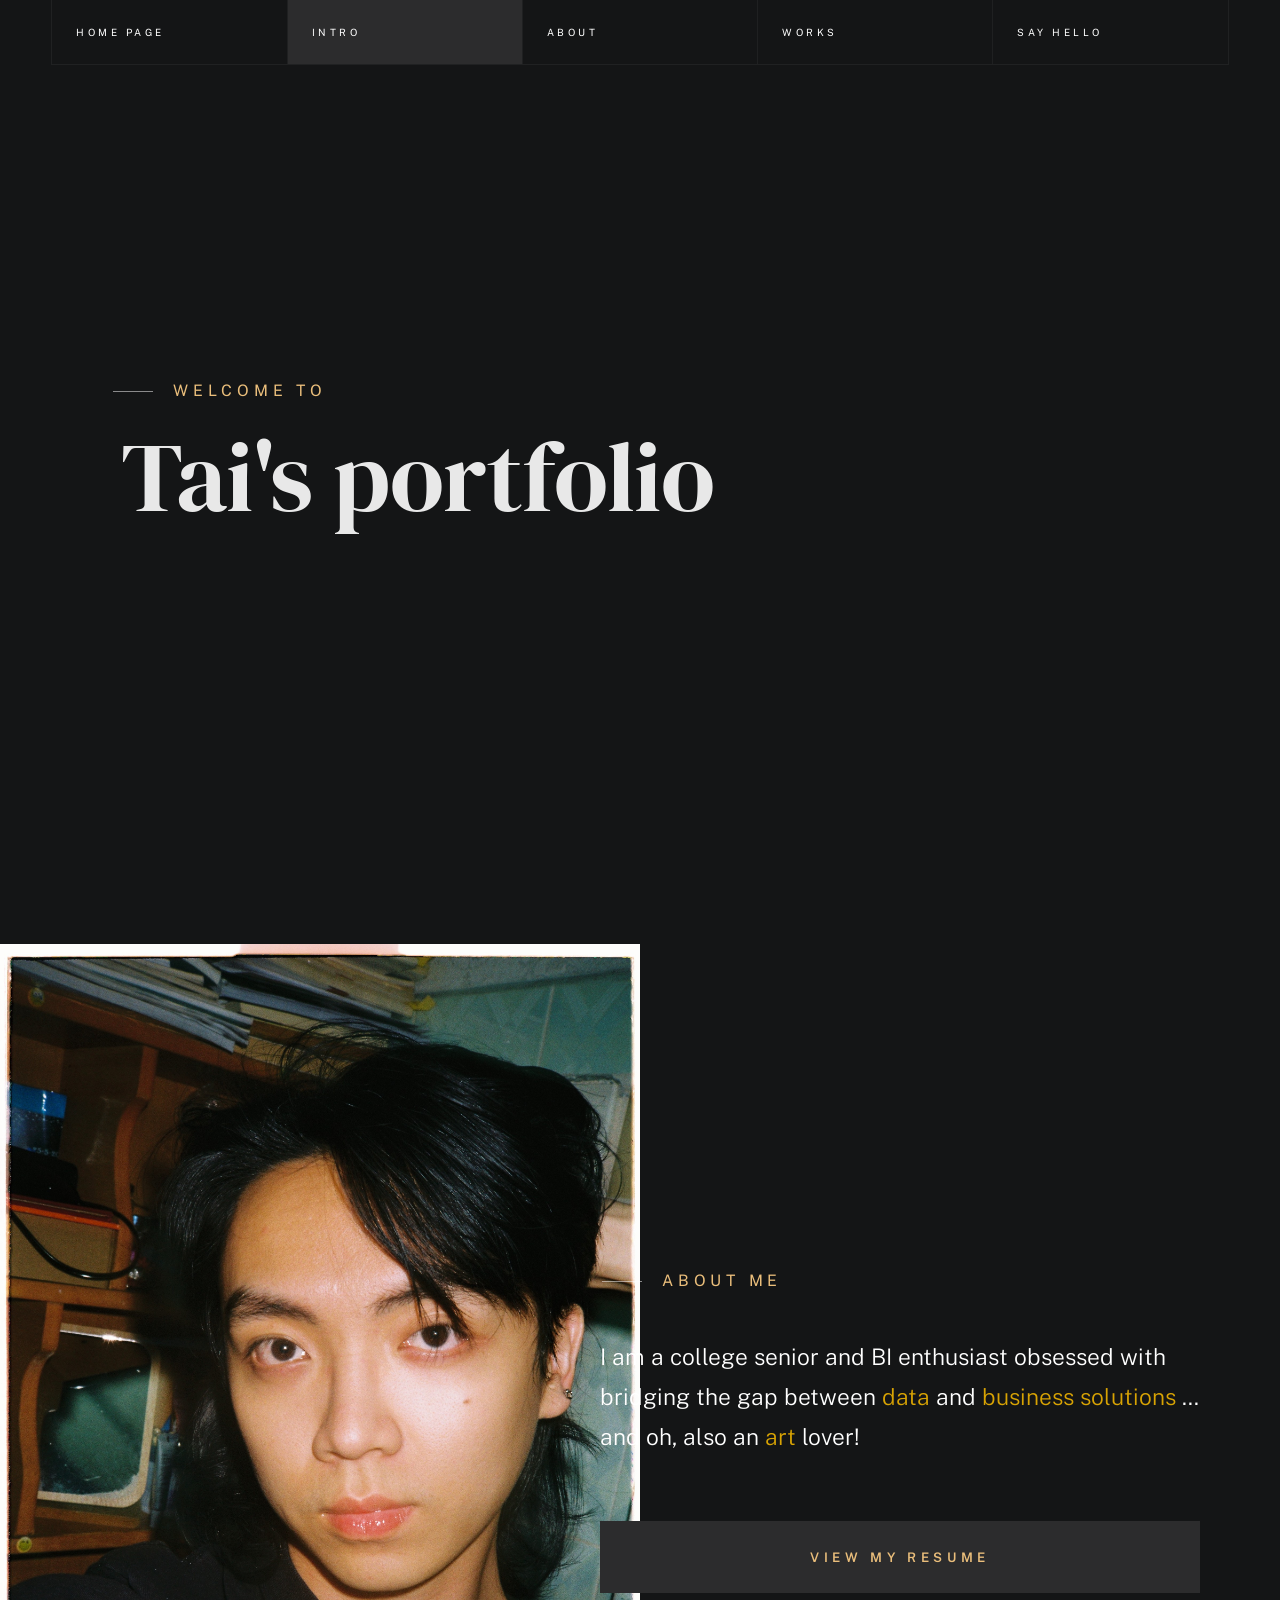
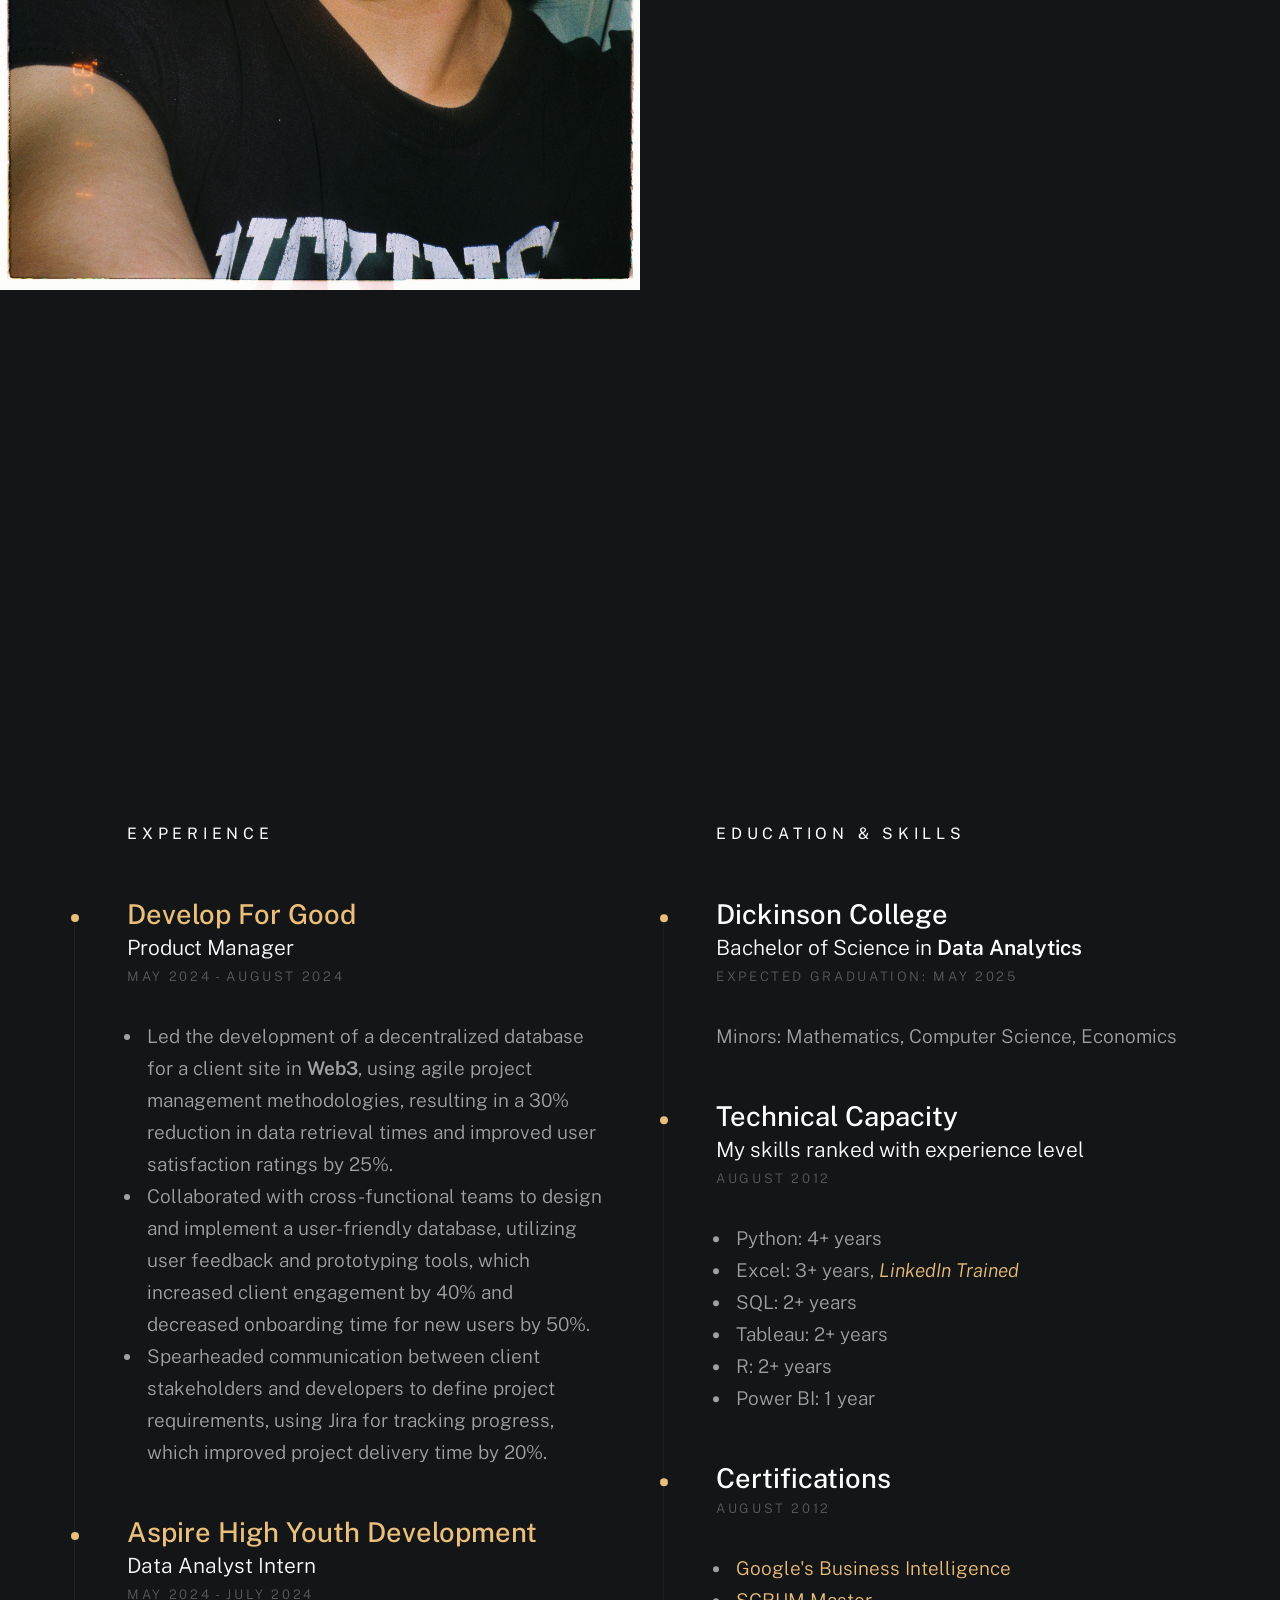
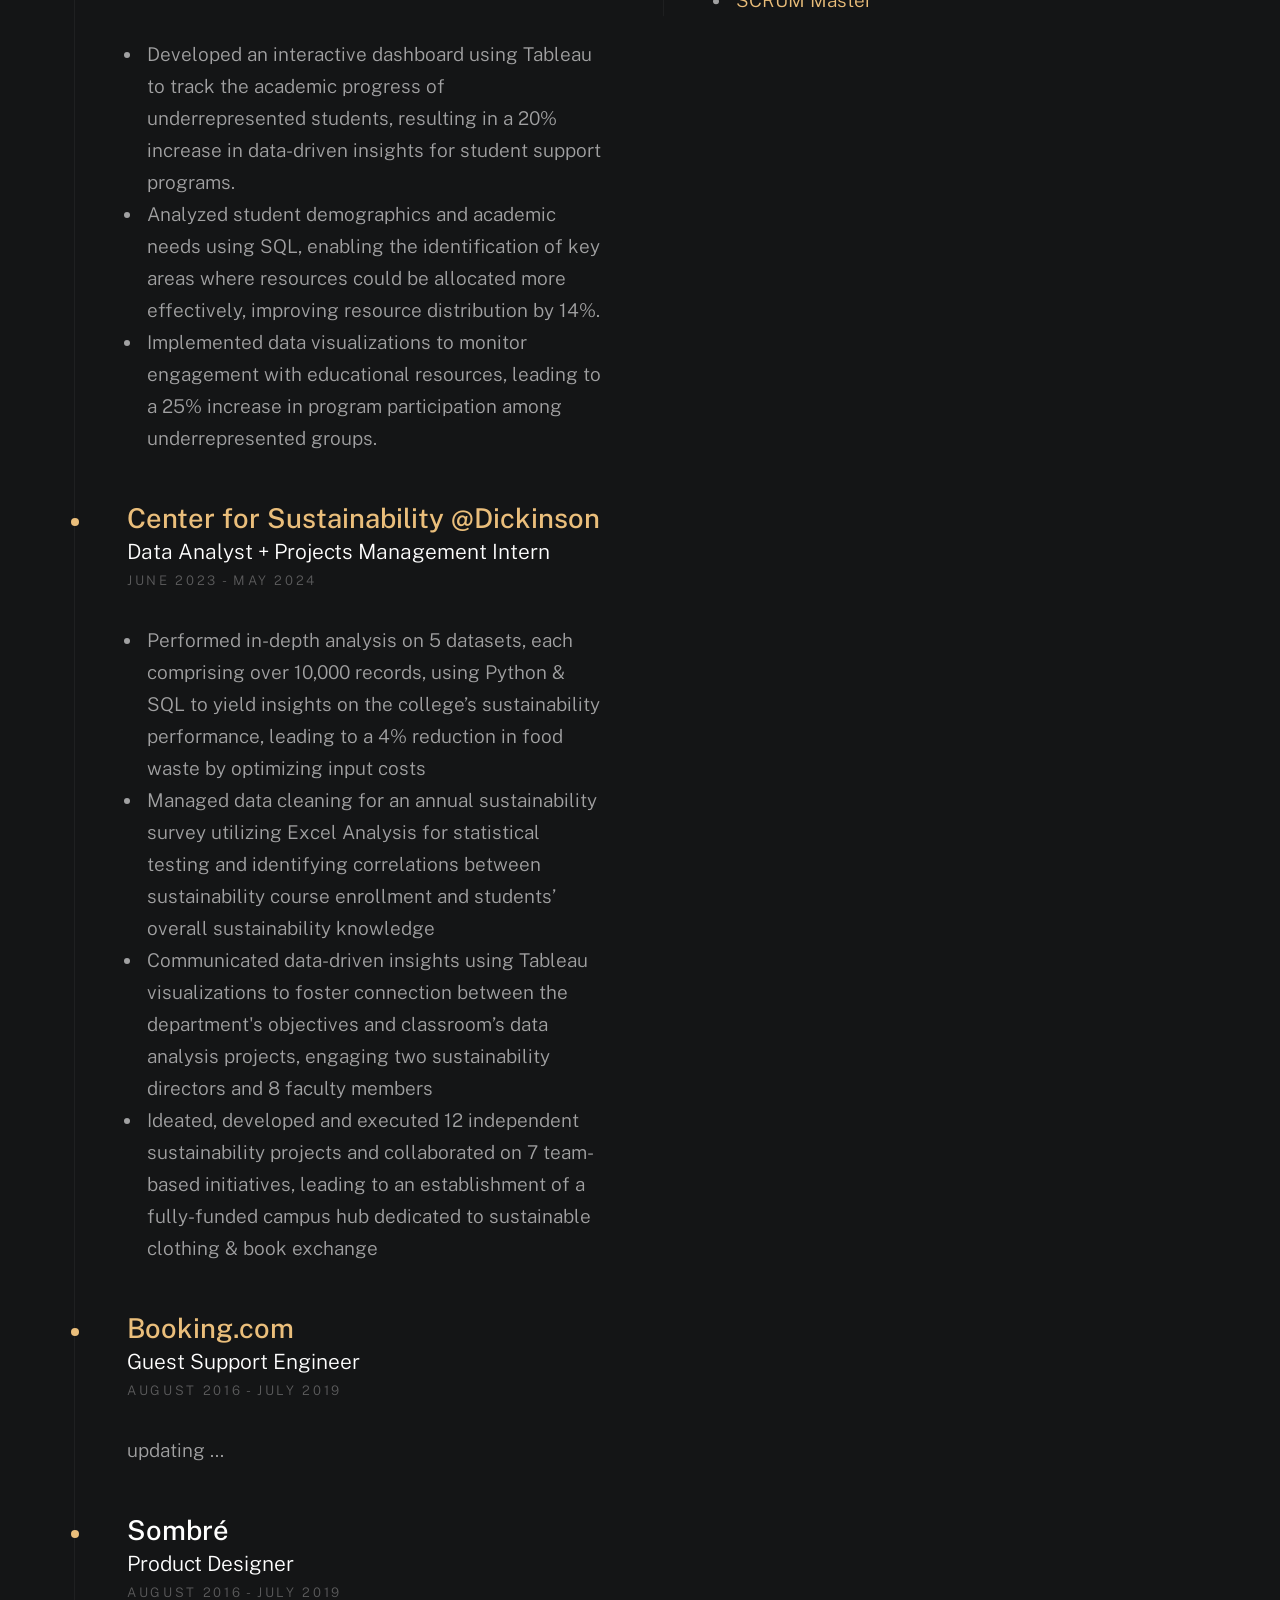
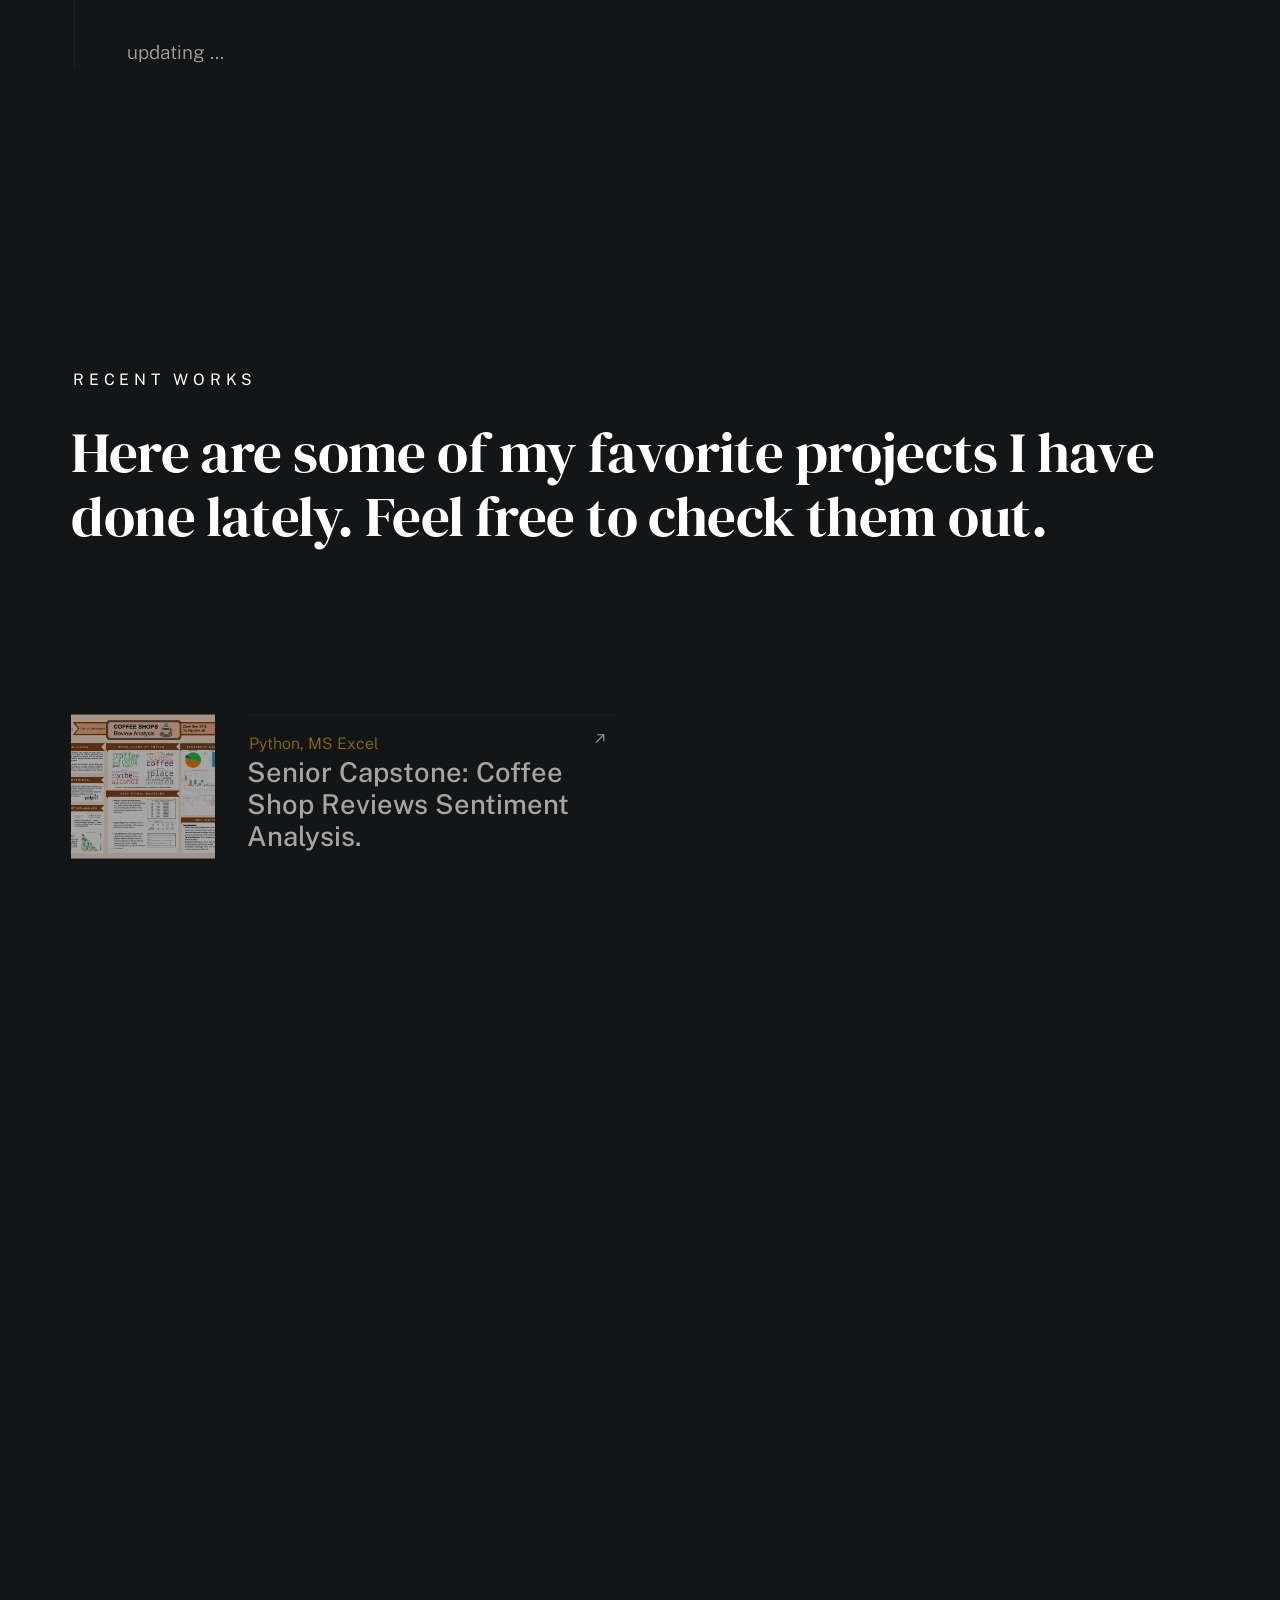
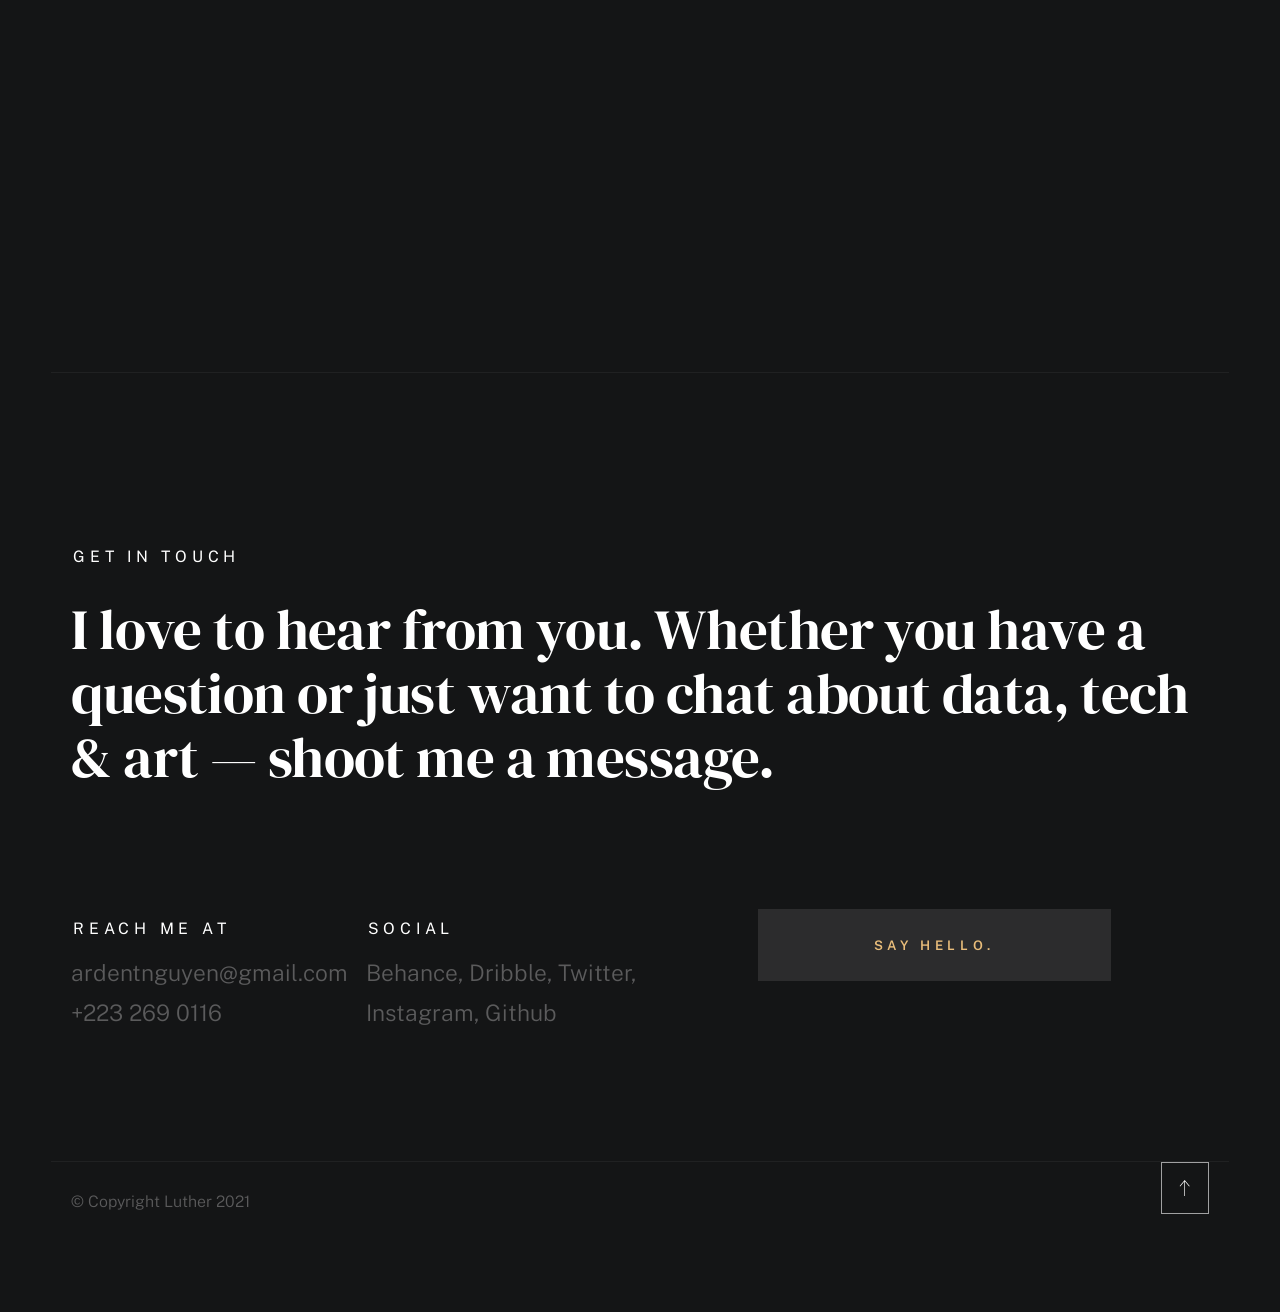
==== index.html @ 81e16db6 "misc edits" ====
<!DOCTYPE html>
<html class="no-js ss-preload" lang="en">
<head>

    <!--- basic page needs
    ================================================== -->
    <meta charset="utf-8">
    <title>Tai Nguyen</title>
    <meta name="description" content="">
    <meta name="author" content="">

    <!-- mobile specific metas
    ================================================== -->
    <meta name="viewport" content="width=device-width, initial-scale=1">

    <!-- CSS
    ================================================== -->
    <link rel="stylesheet" href="css/vendor.css">
    <link rel="stylesheet" href="css/styles.css">

    <!-- favicons
    ================================================== -->
    <!-- <link rel="apple-touch-icon" sizes="180x180" href="apple-touch-icon.png">
    <link rel="icon" type="image/png" sizes="32x32" href="favicon-32x32.png">
    <link rel="icon" type="image/png" sizes="16x16" href="favicon-16x16.png">
    <link rel="manifest" href="site.webmanifest"> -->

    <link rel="icon" type="image/png" href="/favicon-48x48.png" sizes="48x48" />
    <link rel="icon" type="image/svg+xml" href="/favicon.svg" />
    <link rel="shortcut icon" href="/favicon.ico" />
    <link rel="apple-touch-icon" sizes="180x180" href="/apple-touch-icon.png" />
    <link rel="manifest" href="/site.webmanifest" />

</head>

<body id="top">


    <!-- # preloader
    ================================================== -->
    <div id="preloader">
        <div id="loader">
        </div>
    </div>


    <!-- # page wrap
    ================================================== -->
    <div class="s-pagewrap">

        <div class="circles">
            <span></span>
            <span></span>
            <span></span>
            <span></span>
            <span></span>
        </div>


        <!-- ## site header 
        ================================================== -->
        <header class="s-header">

            <div class="header-mobile">
                <span class="mobile-home-link"><a href="index.html">Tai</a></span>
                <a class="mobile-menu-toggle" href="#0"><span>Menu</span></a>
            </div>

            <div class="row wide main-nav-wrap">
                <nav class="column lg-12 main-nav">
                    <ul>
                        <li><a href="index.html" class="home-link">Home Page</a></li>
                        <li class="current"><a href="#intro" class="smoothscroll">Intro</a></li>
                        <li><a href="#about" class="smoothscroll">About</a></li>
                        <li><a href="#works" class="smoothscroll">Works</a></li>
                        <li><a href="#contact" class="smoothscroll">Say Hello</a></li>
                    </ul>
                </nav>
            </div>

        </header> <!-- end s-header -->


        <!-- ## main content
        ==================================================- -->
        <main class="s-content">


            <!-- ### intro
            ================================================== -->
            <section id="intro" class="s-intro target-section">

                <div class="row intro-content wide">

                    <div class="column">
                        <div class="text-pretitle with-line">
                            Welcome To
                        </div>

                        <h1 class="text-huge-title">
                            Tai's portfolio <br> 
                
                            
                        </h1>
                    </div>

                    <ul class="intro-social">
                        <li><a href="#0">LinkedIn</a></li>
                        <li><a href="#0">Medium</a></li>
                        <li><a href="#0">Youtube</a></li>
                        <!-- <li><a href="#0">Instagram</a></li> -->
                    </ul>

                </div> <!-- end intro content -->

                <a href="#about" class="intro-scrolldown smoothscroll">
                    <svg width="24" height="24" viewBox="0 0 24 24" xmlns="http://www.w3.org/2000/svg" fill-rule="evenodd" clip-rule="evenodd"><path d="M11 21.883l-6.235-7.527-.765.644 7.521 9 7.479-9-.764-.645-6.236 7.529v-21.884h-1v21.883z"/></svg>
                </a>

            </section> <!-- end s-intro -->


            <!-- ### about
            ================================================== -->
            <section id="about" class="s-about target-section">


                <div class="row about-info wide" data-animate-block>

                    <div class="column lg-6 md-12 about-info__pic-block">
                        <img src="images/about.jpg" 
                             srcset="images/about.jpg 1x, images/about.jpg 2x" alt="" class="about-info__pic" data-animate-el>
                    </div>

                    <div class="column lg-6 md-12">
                        <div class="about-info__text" >

                            <h2 class="text-pretitle with-line" data-animate-el>
                                About Me
                            </h2>
                            <p class="attention-getter" data-animate-el>
                                I am a college senior and BI enthusiast obsessed with bridging the gap 
                                between <span style="color: #ffbf00d5">data</span> and <span style="color: #ffbf00d5">business solutions</span>
                                ... and oh, also an <span style="color: #ffbf00d5">art</span> lover!
                            </p>
                            <a href="https://drive.google.com/file/d/1DnKprb8XAzcncWf5YfpwM21bYcmbNDgz/view?usp=sharing" target=”_blank” class="btn btn--medium u-fullwidth" data-animate-el>View my Resume</a>

                        </div>
                    </div>
                </div> <!-- about-info -->


                <div class="row about-expertise" data-animate-block>
                    <div class="column lg-12">

                        <h2 class="text-pretitle" data-animate-el>My Fields of Interest</h2>

                        <ul class="skills-list h1" data-animate-el>
                            <li>Business Intelligence</li>
                            <li>Data Analytics</li>
                            <li>Product Management</li>
                            <li>Solutions Engineering</li>
                        </ul>

                    </div>
                </div> <!-- end about-expertise -->


                <div class="row about-timelines" data-animate-block>

                    <div class="column lg-6 tab-12">

                        <h2 class="text-pretitle" data-animate-el>
                            Experience
                        </h2>

                        <div class="timeline" data-animate-el>

                            <div class="timeline__block">
                                <div class="timeline__bullet"></div>
                                <div class="timeline__header">
                                    <h4 class="timeline__title"><a href="https://www.developforgood.org/?gad_source=1&gclid=CjwKCAjwjsi4BhB5EiwAFAL0YByHd_S3wONjb84pfxVFq1aQXiVeuXDfg_31PhvgrrtEMa3UaZi1YRoClpYQAvD_BwE" target=”_blank”>Develop For Good</a></h3>
                                    <h5 class="timeline__meta">Product Manager</h5>
                                    <p class="timeline__timeframe">May 2024 - August 2024 </p>
                                </div>
                                <div class="timeline__desc">
                                    <ul>
                                        <li>Led the development of a decentralized database for a client site in <b>Web3</b>, using agile project management
                                            methodologies, resulting in a 30% reduction in data retrieval times and improved user satisfaction ratings by 25%.</li>
                                        <li>Collaborated with cross-functional teams to design and implement a user-friendly database, utilizing user feedback and
                                            prototyping tools, which increased client engagement by 40% and decreased onboarding time for new users by 50%.</li>
                                        <li>Spearheaded communication between client stakeholders and developers to define project requirements, using Jira for
                                            tracking progress, which improved project delivery time by 20%.</li>
                                    </ul>
                                </div>
                            </div>

                            <div class="timeline__block">
                                <div class="timeline__bullet"></div>
                                <div class="timeline__header">
                                    <h4 class="timeline__title"><a href="https://aspirehighyouth.org/" target=”_blank”>Aspire High Youth Development</a></h4>
                                    <h5 class="timeline__meta">Data Analyst Intern</h5>
                                    <p class="timeline__timeframe">May 2024 - July 2024</p>
                                </div>
                                <div class="timeline__desc">
                                    <ul>
                                        <li>Developed an interactive dashboard using Tableau to track the academic progress of underrepresented students, resulting in a 20% increase in data-driven insights for student support programs.</li>
                                        <li>Analyzed student demographics and academic needs using SQL, enabling the identification of key areas where resources could be allocated more effectively, improving resource distribution by 14%.</li>
                                        <li>Implemented data visualizations to monitor engagement with educational resources, leading to a 25% increase in program participation among underrepresented groups.</li>
                                    </ul>
                                </div>
                            </div>
    
                            <div class="timeline__block">
                                <div class="timeline__bullet"></div>
                                <div class="timeline__header">
                                    <h4 class="timeline__title"><a href="https://www.dickinson.edu/info/20052/sustainability/2278/center_for_sustainability_education" target=”_blank”>Center for Sustainability @Dickinson</a></h4>
                                    <h5 class="timeline__meta">Data Analyst + Projects Management Intern</h5>
                                    <p class="timeline__timeframe">June 2023 - May 2024</p>
                                </div>
                                <div class="timeline__desc">
                                    <ul>
                                        <li>Performed in-depth analysis on 5 datasets, each comprising over 10,000 records, using Python & SQL to yield insights on the college’s sustainability performance, leading to a 4% reduction in food waste by optimizing input costs</li>
                                        <li>Managed data cleaning for an annual sustainability survey utilizing Excel Analysis for statistical testing and identifying correlations between sustainability course enrollment and students’ overall sustainability knowledge</li>
                                        <li>Communicated data-driven insights using Tableau visualizations to foster connection between the department's objectives and classroom’s data analysis projects, engaging two sustainability directors and 8 faculty members</li>
                                        <li>Ideated, developed and executed 12 independent sustainability projects and collaborated on 7 team-based initiatives, leading to an establishment of a fully-funded campus hub dedicated to sustainable clothing & book exchange</li>
                                    </ul>
                                </div>
                            </div>

                            <div class="timeline__block">
                                <div class="timeline__bullet"></div>
                                <div class="timeline__header">
                                    <h4 class="timeline__title"><a href="https://www.booking.com/" target=”_blank”>Booking.com</a></h4>
                                    <h5 class="timeline__meta">Guest Support Engineer</h5>
                                    <p class="timeline__timeframe">August 2016 - July 2019</p>
                                </div>
                                <div class="timeline__desc">
                                    <p>updating ...</p>
                                </div>
                            </div>

                            <div class="timeline__block">
                                <div class="timeline__bullet"></div>
                                <div class="timeline__header">
                                    <h4 class="timeline__title">Sombré</h4>
                                    <h5 class="timeline__meta">Product Designer</h5>
                                    <p class="timeline__timeframe">August 2016 - July 2019</p>
                                </div>
                                <div class="timeline__desc">
                                    <p>updating ...</p>
                                </div>
                            </div>
    
                        </div> <!-- end timeline -->

                    </div> <!-- end column -->

                    <div class="column lg-6 tab-12">

                        <h2 class="text-pretitle" data-animate-el>
                            Education & skills
                        </h2>

                        <div class="timeline" data-animate-el>

                            <div class="timeline__block">
                                <div class="timeline__bullet"></div>
                                <div class="timeline__header">
                                    <h4 class="timeline__title">Dickinson College</h3>
                                    <h5 class="timeline__meta">Bachelor of Science in <b>Data Analytics</b></h5>
                                    <p class="timeline__timeframe">Expected Graduation: May 2025</p>
                                </div>
                                <div class="timeline__desc">
                                    <p>Minors: Mathematics, Computer Science, Economics</p>
                                </div>
                            </div>

                            <div class="timeline__block">
                                <div class="timeline__bullet"></div>
                                <div class="timeline__header">
                                    <h4 class="timeline__title">Technical Capacity</h4>
                                    <h5 class="timeline__meta">My skills ranked with experience level</h5>
                                    <p class="timeline__timeframe">August 2012</p>
                                    <ul>
                                        <li>Python: 4+ years</li>
                                        <li>Excel: 3+ years, 
                                            <a href="https://www.linkedin.com/learning/certificates/167e38ef40b427168601fa87cd06928de942b9f5a89ab946072d56677a4fb410" target="_blank">
                                            <i>LinkedIn Trained</i>
                                            </a>
                                        </li>
                                        <li>SQL: 2+ years</li>
                                        <li>Tableau: 2+ years</li>
                                        <li>R: 2+ years</li>
                                        <li>Power BI: 1 year</li>
                                    </ul>
                                </div>
                            </div>
    
                            <div class="timeline__block">
                                <div class="timeline__bullet"></div>
                                <div class="timeline__header">
                                    <h4 class="timeline__title">Certifications</h4>
                                    <h5 class="timeline__meta"></h5>
                                    <p class="timeline__timeframe">August 2012</p>
                                </div>
                                <div class="timeline__desc">
                                    <ul>
                                        <li><a href="https://www.credly.com/badges/af242b3c-4d1e-4e2f-9a4e-416628102052/linked_in_profile" target="_blank">Google's Business Intelligence</a></li>
                                        <li><a href="https://bcert.me/bc/html/show-badge.html?b=qsqjscmx" target="_blank">SCRUM Master</a></li>
                                    </ul>
                                </div>
                            </div>

                            <!-- <div class="timeline__block">
                                <div class="timeline__bullet"></div>
                                <div class="timeline__header">
                                    <h4 class="timeline__title">Online Courses</h4>
                                    <h5 class="timeline__meta">B.A. Degree in Graphic Design</h5>
                                    <p class="timeline__timeframe">August 2012</p>
                                </div>
                                <div class="timeline__desc">
                                    <p>Lorem ipsum Occaecat do esse ex et dolor culpa nisi ex in magna consectetur nisi cupidatat laboris esse eiusmod deserunt aute do quis velit esse sed Ut proident cupidatat nulla esse cillum laborum occaecat nostrud sit dolor incididunt amet est occaecat nisi.</p>
                                </div>
                            </div> -->
                    
    
                        </div> <!-- end timeline -->
                        
                    </div> <!-- end column -->


                </div> <!-- end about-timelines -->

            </section> <!-- end s-about -->


            <!-- ### works
            ================================================== -->
            <section id="works" class="s-works target-section">


                <div class="row works-portfolio">

                    <div class="column lg-12" data-animate-block>

                        <h2 class="text-pretitle" data-animate-el>
                            Recent Works
                        </h2>
                        <p class="h1" data-animate-el>
                            Here are some of my favorite projects I have done lately. Feel free to check them out.
                        </p>
    
                        <ul class="folio-list row block-lg-one-half block-stack-on-1000">

                            <li class="folio-list__item column" data-animate-el>
                                <a class="folio-list__item-link" href="#modal-01">
                                    <div class="folio-list__item-pic">
                                        <img src="images/portfolio/SeminarPoster.png"
                                             srcset="images/portfolio/SeminarPoster.png 1x, images/portfolio/SeminarPoster.png 2x"  alt="">
                                    </div>
                                    
                                    <div class="folio-list__item-text">
                                        <div class="folio-list__item-cat">
                                            <span style="color: #ffbf00d5">Python, MS Excel</span>
                                        </div>
                                        <div class="folio-list__item-title">
                                            Senior Capstone: Coffee Shop Reviews Sentiment Analysis.
                                        </div>
                                    </div>
                                </a>
                                <a class="folio-list__proj-link" href="#" title="project link">
                                    <svg width="15" height="15" viewBox="0 0 15 15" fill="none" xmlns="http://www.w3.org/2000/svg"><path d="M8.14645 3.14645C8.34171 2.95118 8.65829 2.95118 8.85355 3.14645L12.8536 7.14645C13.0488 7.34171 13.0488 7.65829 12.8536 7.85355L8.85355 11.8536C8.65829 12.0488 8.34171 12.0488 8.14645 11.8536C7.95118 11.6583 7.95118 11.3417 8.14645 11.1464L11.2929 8H2.5C2.22386 8 2 7.77614 2 7.5C2 7.22386 2.22386 7 2.5 7H11.2929L8.14645 3.85355C7.95118 3.65829 7.95118 3.34171 8.14645 3.14645Z" fill="currentColor" fill-rule="evenodd" clip-rule="evenodd"></path></svg>
                                </a>
                            </li> <!--end folio-list__item -->

                            <li class="folio-list__item column" data-animate-el>
                                <a class="folio-list__item-link" href="#modal-02">
                                    <div class="folio-list__item-pic">
                                        <img src="images/portfolio/ProductPerformance.png" 
                                             srcset="images/portfolio/ProductPerformance.png 1x, images/portfolio/ProductPerformance.png 2x" alt="">
                                    </div>
                                    
                                    <div class="folio-list__item-text">
                                        <div class="folio-list__item-cat">
                                            <span style="color: #ffbf00d5">Tableau</span>
                                        </div>
                                        <div class="folio-list__item-title">
                                            Dashboard: Product Line Performance
                                        </div>
                                    </div>
                                </a>
                                <a class="folio-list__proj-link" href="#" title="project link">
                                    <svg width="15" height="15" viewBox="0 0 15 15" fill="none" xmlns="http://www.w3.org/2000/svg"><path d="M8.14645 3.14645C8.34171 2.95118 8.65829 2.95118 8.85355 3.14645L12.8536 7.14645C13.0488 7.34171 13.0488 7.65829 12.8536 7.85355L8.85355 11.8536C8.65829 12.0488 8.34171 12.0488 8.14645 11.8536C7.95118 11.6583 7.95118 11.3417 8.14645 11.1464L11.2929 8H2.5C2.22386 8 2 7.77614 2 7.5C2 7.22386 2.22386 7 2.5 7H11.2929L8.14645 3.85355C7.95118 3.65829 7.95118 3.34171 8.14645 3.14645Z" fill="currentColor" fill-rule="evenodd" clip-rule="evenodd"></path></svg>
                                </a>
                            </li> <!--end folio-list__item -->

                            <li class="folio-list__item column" data-animate-el>
                                <a class="folio-list__item-link" href="#modal-03">
                                    <div class="folio-list__item-pic">
                                        <img src="images/portfolio/walmart-square.jpg" 
                                             srcset="images/portfolio/walmart-square.jpg 1x, images/portfolio/walmart-square.jpg 2x" alt="">
                                    </div>
                                    
                                    <div class="folio-list__item-text">
                                        <div class="folio-list__item-cat">
                                            <span style="color: #ffbf00d5">SQL, Python, MS Excel</span>
                                        </div>
                                        <div class="folio-list__item-title">
                                            ETL: Walmart Sales Data Pipeline.
                                        </div>
                                    </div>
                                </a>
                                <a class="folio-list__proj-link" href="#" title="project link">
                                    <svg width="15" height="15" viewBox="0 0 15 15" fill="none" xmlns="http://www.w3.org/2000/svg"><path d="M8.14645 3.14645C8.34171 2.95118 8.65829 2.95118 8.85355 3.14645L12.8536 7.14645C13.0488 7.34171 13.0488 7.65829 12.8536 7.85355L8.85355 11.8536C8.65829 12.0488 8.34171 12.0488 8.14645 11.8536C7.95118 11.6583 7.95118 11.3417 8.14645 11.1464L11.2929 8H2.5C2.22386 8 2 7.77614 2 7.5C2 7.22386 2.22386 7 2.5 7H11.2929L8.14645 3.85355C7.95118 3.65829 7.95118 3.34171 8.14645 3.14645Z" fill="currentColor" fill-rule="evenodd" clip-rule="evenodd"></path></svg>
                                </a>
                            </li> <!--end folio-list__item -->

                            <li class="folio-list__item column" data-animate-el>
                                <a class="folio-list__item-link" href="#modal-04">
                                    <div class="folio-list__item-pic">
                                        <img src="images/portfolio/MLproject.png"
                                             srcset="images/portfolio/MLproject.png 1x, images/portfolio/MLproject.png 2x" alt="">
                                    </div>
                                    
                                    <div class="folio-list__item-text">
                                        <div class="folio-list__item-cat">
                                            <span style="color: #ffbf00d5">Python, Power BI<span>
                                        </div>
                                        <div class="folio-list__item-title">
                                            Machine Learning: Predictive Model for Credit Loaner Eligibility
                                        </div>
                                    </div>
                                </a>
                                <a class="folio-list__proj-link" href="#" title="project link">
                                    <svg width="15" height="15" viewBox="0 0 15 15" fill="none" xmlns="http://www.w3.org/2000/svg"><path d="M8.14645 3.14645C8.34171 2.95118 8.65829 2.95118 8.85355 3.14645L12.8536 7.14645C13.0488 7.34171 13.0488 7.65829 12.8536 7.85355L8.85355 11.8536C8.65829 12.0488 8.34171 12.0488 8.14645 11.8536C7.95118 11.6583 7.95118 11.3417 8.14645 11.1464L11.2929 8H2.5C2.22386 8 2 7.77614 2 7.5C2 7.22386 2.22386 7 2.5 7H11.2929L8.14645 3.85355C7.95118 3.65829 7.95118 3.34171 8.14645 3.14645Z" fill="currentColor" fill-rule="evenodd" clip-rule="evenodd"></path></svg>
                                </a>
                            </li> <!--end folio-list__item -->

                            <li class="folio-list__item column" data-animate-el>
                                <a class="folio-list__item-link" href="#modal-05">
                                    <div class="folio-list__item-pic">
                                        <img src="images/portfolio/bagsmain.jpeg" 
                                             srcset="images/portfolio/bagsmain.jpeg 1x, images/portfolio/bagsmain.jpeg 2x" alt="">
                                    </div>
                                    
                                    <div class="folio-list__item-text">
                                        <div class="folio-list__item-cat">
                                            <span style="color: #ffbf00d5">Product Design, Adobe</span>
                                        </div>
                                        <div class="folio-list__item-title">
                                            Sombré: Drops of Delight
                                        </div>
                                    </div>
                                </a>
                                <a class="folio-list__proj-link" href="#" title="project link">
                                    <svg width="15" height="15" viewBox="0 0 15 15" fill="none" xmlns="http://www.w3.org/2000/svg"><path d="M8.14645 3.14645C8.34171 2.95118 8.65829 2.95118 8.85355 3.14645L12.8536 7.14645C13.0488 7.34171 13.0488 7.65829 12.8536 7.85355L8.85355 11.8536C8.65829 12.0488 8.34171 12.0488 8.14645 11.8536C7.95118 11.6583 7.95118 11.3417 8.14645 11.1464L11.2929 8H2.5C2.22386 8 2 7.77614 2 7.5C2 7.22386 2.22386 7 2.5 7H11.2929L8.14645 3.85355C7.95118 3.65829 7.95118 3.34171 8.14645 3.14645Z" fill="currentColor" fill-rule="evenodd" clip-rule="evenodd"></path></svg>
                                </a>
                            </li> <!--end folio-list__item -->

                            <li class="folio-list__item column" data-animate-el>
                                <a class="folio-list__item-link" href="#modal-06">
                                    <div class="folio-list__item-pic">
                                        <img src="images/portfolio/cluster.png" 
                                             srcset="images/portfolio/cluster.png, images/portfolio/cluster.png" alt="">
                                    </div>
                                    
                                    <div class="folio-list__item-text">
                                        <div class="folio-list__item-cat">
                                            <span style="color: #ffbf00d5">R</span>
                                        </div>
                                        <div class="folio-list__item-title">
                                            Spotify's Top 100 Songs Analysis.
                                        </div>
                                    </div>
                                </a>
                                <a class="folio-list__proj-link" href="#" title="project link">
                                    <svg width="15" height="15" viewBox="0 0 15 15" fill="none" xmlns="http://www.w3.org/2000/svg"><path d="M8.14645 3.14645C8.34171 2.95118 8.65829 2.95118 8.85355 3.14645L12.8536 7.14645C13.0488 7.34171 13.0488 7.65829 12.8536 7.85355L8.85355 11.8536C8.65829 12.0488 8.34171 12.0488 8.14645 11.8536C7.95118 11.6583 7.95118 11.3417 8.14645 11.1464L11.2929 8H2.5C2.22386 8 2 7.77614 2 7.5C2 7.22386 2.22386 7 2.5 7H11.2929L8.14645 3.85355C7.95118 3.65829 7.95118 3.34171 8.14645 3.14645Z" fill="currentColor" fill-rule="evenodd" clip-rule="evenodd"></path></svg>
                                </a>
                            </li> <!--end folio-list__item -->

                            <li class="folio-list__item column" data-animate-el>
                                <a class="folio-list__item-link" href="#modal-06">
                                    <div class="folio-list__item-pic">
                                        <img src="images/portfolio/minimalismo.jpg" 
                                             srcset="images/portfolio/minimalismo.jpg 1x, images/portfolio/minimalismo@2x.jpg 2x" alt="">
                                    </div>
                                    
                                    <div class="folio-list__item-text">
                                        <div class="folio-list__item-cat">
                                            Branding
                                        </div>
                                        <div class="folio-list__item-title">
                                            Updating ...
                                        </div>
                                    </div>
                                </a>
                                <a class="folio-list__proj-link" href="#" title="project link">
                                    <svg width="15" height="15" viewBox="0 0 15 15" fill="none" xmlns="http://www.w3.org/2000/svg"><path d="M8.14645 3.14645C8.34171 2.95118 8.65829 2.95118 8.85355 3.14645L12.8536 7.14645C13.0488 7.34171 13.0488 7.65829 12.8536 7.85355L8.85355 11.8536C8.65829 12.0488 8.34171 12.0488 8.14645 11.8536C7.95118 11.6583 7.95118 11.3417 8.14645 11.1464L11.2929 8H2.5C2.22386 8 2 7.77614 2 7.5C2 7.22386 2.22386 7 2.5 7H11.2929L8.14645 3.85355C7.95118 3.65829 7.95118 3.34171 8.14645 3.14645Z" fill="currentColor" fill-rule="evenodd" clip-rule="evenodd"></path></svg>
                                </a>
                            </li> <!--end folio-list__item -->


                            <li class="folio-list__item column" data-animate-el>
                                <a class="folio-list__item-link" href="#modal-04">
                                    <div class="folio-list__item-pic">
                                        <img src="images/portfolio/skaterboy.jpg"
                                             srcset="images/portfolio/skaterboy.jpg 1x, images/portfolio/skaterboy@2x.jpg 2x" alt="">
                                    </div>
                                    
                                    <div class="folio-list__item-text">
                                        <div class="folio-list__item-cat">
                                            Website
                                        </div>
                                        <div class="folio-list__item-title">
                                            Updating ...
                                        </div>
                                    </div>
                                </a>
                                <a class="folio-list__proj-link" href="#" title="project link">
                                    <svg width="15" height="15" viewBox="0 0 15 15" fill="none" xmlns="http://www.w3.org/2000/svg"><path d="M8.14645 3.14645C8.34171 2.95118 8.65829 2.95118 8.85355 3.14645L12.8536 7.14645C13.0488 7.34171 13.0488 7.65829 12.8536 7.85355L8.85355 11.8536C8.65829 12.0488 8.34171 12.0488 8.14645 11.8536C7.95118 11.6583 7.95118 11.3417 8.14645 11.1464L11.2929 8H2.5C2.22386 8 2 7.77614 2 7.5C2 7.22386 2.22386 7 2.5 7H11.2929L8.14645 3.85355C7.95118 3.65829 7.95118 3.34171 8.14645 3.14645Z" fill="currentColor" fill-rule="evenodd" clip-rule="evenodd"></path></svg>
                                </a>
                            </li> <!--end folio-list__item -->

                        </ul> <!-- end folio-list -->

                    </div> <!-- end column -->


                    <!-- Modal Templates Popup
                    -------------------------------------------- -->
                    <div id="modal-01" hidden>
                        <div class="modal-popup">
                            <img src="images/portfolio/SeminarPoster.png" alt="">
                
                            <div class="modal-popup__desc">
                                <h5>Retro Camera</h5>
                                <p>Odio soluta enim quos sit asperiores rerum rerum repudiandae cum. Vel voluptatem alias qui assumenda iure et expedita voluptatem. Ratione officiis quae. Huouteru uiehruewhusdn ufhusfnju huhrs uhuerrmi itjrei nushfusd nsuhufsdjfsuidfhushfsph isub ebuibsidufhdosihfo sio oisdfsuhd uisdiufbsdui iufnsiudfniusnfusin sifnsodb fousdbou.
                                    Odio soluta enim quos sit asperiores rerum rerum repudiandae cum. Vel voluptatem alias qui assumenda iure et expedita voluptatem. Ratione officiis quae. Huouteru uiehruewhusdn ufhusfnju huhrs uhuerrmi itjrei nushfusd nsuhufsdjfsuidfhushfsph isub ebuibsidufhdosihfo sio oisdfsuhd uisdiufbsdui iufnsiudfniusnfusin sifnsodb fousdbou
                                    Odio soluta enim quos sit asperiores rerum </p>
                                <ul class="modal-popup__cat">
                                    <li>Branding</li>
                                    <li>Product Design</li>
                                </ul>
                            </div>
                
                            <a href="https://www.behance.net/" class="modal-popup__details">Project link</a>
                        </div>
                    </div> <!-- end modal -->

                    <div id="modal-02" hidden>
                        <div class="modal-popup">
                            <img src="images/portfolio/ProductPerformance.png" alt="">
                
                            <div class="modal-popup__desc">
                                <h5>The White Lamp</h5>
                                <p>Proin gravida nibh vel velit auctor aliquet. Aenean sollicitudin, lorem quis bibendum auctor, nisi elit consequat ipsum, nec sagittis sem nibh id elit.</p>
                                <ul class="modal-popup__cat">
                                    <li>Branding</li>
                                </ul>
                            </div>
                
                            <a href="https://public.tableau.com/app/profile/tai.nguyen8232/viz/ProductLinePerformance_16940956865680/ProductLinePerformance" class="modal-popup__details">Project link</a>
                        </div>
                    </div> <!-- end modal -->

                    <div id="modal-03" hidden>
                        <div class="modal-popup">
                            <img src="images/portfolio/walmart-square.jpg" alt="">
                
                            <div class="modal-popup__desc">
                                <h5>Rucksuck</h5>
                                <p>Exercitationem reprehenderit quod explicabo consequatur aliquid ut magni ut. Deleniti quo corrupti illum velit eveniet ratione necessitatibus ipsam mollitia.</p>
                                <ul class="modal-popup__cat">
                                    <li>Product Design</li>
                                </ul>
                            </div>
                
                            <a href="https://www.behance.net/" class="modal-popup__details">Project link</a>
                        </div>
                    </div> <!-- end modal -->

                    <div id="modal-04" hidden>
                        <div class="modal-popup">
                            <img src="images/portfolio/MLproject.png" alt="">
                
                            <div class="modal-popup__desc">
                                <h5>Since Day One</h5>
                                <p>Dolores velit qui quos nobis. Aliquam delectus voluptas quos possimus non voluptatem voluptas voluptas. Est doloribus eligendi porro doloribus voluptatum.</p>
                                <ul class="modal-popup__cat">
                                    <li>Website</li>
                                </ul>
                            </div>
                
                            <a href="https://www.behance.net/" class="modal-popup__details">Project link</a>
                        </div>
                    </div> <!-- end modal -->

                    <div id="modal-05" hidden>
                        <div class="modal-popup">

                            <img src="images/portfolio/bags.jpeg" alt="">
                
                            <div class="modal-popup__desc">
                                <h5>Sand Dunes</h5>
                                <p>Proin gravida nibh vel velit auctor aliquet. Aenean sollicitudin, lorem quis bibendum auctor, nisi elit consequat ipsum, nec sagittis sem nibh id elit.</p>
                                <ul class="modal-popup__cat">
                                    <li>Illustration</li>
                                </ul>
                            </div>
                
                            <a href="https://www.behance.net/" class="modal-popup__details">Project link</a>
                        </div>
                    </div> <!-- end modal -->

                    <div id="modal-06" hidden>
                        <div class="modal-popup">
                            <img src="images/portfolio/gallery/g-minimalismo.jpg" alt="">
                
                            <div class="modal-popup__desc">
                                <h5>Minimalismo</h5>
                                <p>Quisquam vel libero consequuntur autem voluptas. Qui aut vero. Omnis fugit mollitia cupiditate voluptas. Aenean sollicitudin, lorem quis bibendum auctor.</p>
                                <ul class="modal-popup__cat">
                                    <li>Branding</li>
                                    <li>Product Design</li>
                                </ul>
                            </div>
                
                            <a href="https://www.behance.net/" class="modal-popup__details">Project link</a>
                        </div>
                    </div> <!-- end modal -->

                </div> <!-- end works-portfolio -->


                <div class="row testimonials">
                    <div class="column lg-12" data-animate-block>
        
                        <div class="swiper-container testimonial-slider" data-animate-el>
        
                            <div class="swiper-wrapper">

                                <div class="testimonial-slider__slide swiper-slide">
                                    <div class="testimonial-slider__author">
                                        <img src="images/avatars/user-02.jpg" alt="Author image" class="testimonial-slider__avatar">
                                        <cite class="testimonial-slider__cite">
                                            <strong>Tim Cook</strong>
                                            <span>CEO, Apple</span>
                                        </cite>
                                    </div>
                                    <p>
                                    Molestiae incidunt consequatur quis ipsa autem nam sit enim magni. Voluptas tempore rem. 
                                    Explicabo a quaerat sint autem dolore ducimus ut consequatur neque.  Nisi dolores quaerat fuga rem nihil nostrum.
                                    Laudantium quia consequatur molestias delectus culpa.
                                    </p>
                                </div> <!-- end testimonial-slider__slide -->
                
                                <div class="testimonial-slider__slide swiper-slide">
                                    <div class="testimonial-slider__author">
                                        <img src="images/avatars/user-03.jpg" alt="Author image" class="testimonial-slider__avatar">
                                        <cite class="testimonial-slider__cite">
                                            <strong>Sundar Pichai</strong>
                                            <span>CEO, Google</span>
                                        </cite>
                                    </div>
                                    <p>
                                    Excepturi nam cupiditate culpa doloremque deleniti repellat. Veniam quos repellat voluptas animi adipisci.
                                    Nisi eaque consequatur. Voluptatem dignissimos ut ducimus accusantium perspiciatis.
                                    Quasi voluptas eius distinctio. Atque eos maxime.
                                    </p>
                                </div> <!-- end testimonial-slider__slide -->
                
                                <div class="testimonial-slider__slide swiper-slide">
                                    <div class="testimonial-slider__author">
                                        <img src="images/avatars/user-01.jpg" alt="Author image" class="testimonial-slider__avatar">
                                        <cite class="testimonial-slider__cite">
                                            <strong>Satya Nadella</strong>
                                            <span>CEO, Microsoft</span>
                                        </cite>
                                    </div>
                                    <p>
                                    Repellat dignissimos libero. Qui sed at corrupti expedita voluptas odit. Nihil ea quia nesciunt. Ducimus aut sed ipsam.  
                                    Autem eaque officia cum exercitationem sunt voluptatum accusamus. Quasi voluptas eius distinctio.
                                    Voluptatem dignissimos ut.
                                    </p>
                                </div> <!-- end testimonial-slider__slide -->
        
                                <div class="testimonial-slider__slide swiper-slide">
                                    <div class="testimonial-slider__author">
                                        <img src="images/avatars/user-06.jpg" alt="Author image" class="testimonial-slider__avatar">
                                        <cite class="testimonial-slider__cite">
                                            <strong>Jeff Bezos</strong>
                                            <span>CEO, Amazon</span>
                                        </cite>
                                    </div>
                                    <p>
                                    Nunc interdum lacus sit amet orci. Vestibulum dapibus nunc ac augue. Fusce vel dui. In ac felis 
                                    quis tortor malesuada pretium. Curabitur vestibulum aliquam leo. Qui sed at corrupti expedita voluptas odit. 
                                    Nihil ea quia nesciunt. Ducimus aut sed ipsam.
                                    </p>
                                </div> <!-- end testimonial-slider__slide -->
            
                            </div> <!-- end swiper-wrapper -->
        
                            <div class="swiper-pagination"></div>
        
                        </div> <!-- end swiper-container -->
        
                    </div> <!-- end column -->
                </div> <!-- end row testimonials -->

            </section> <!-- end s-works -->


            <!-- ### contact
            ================================================== -->
            <section id="contact" class="s-contact target-section">

                <div class="row contact-top">
                    <div class="column lg-12">
                        <h2 class="text-pretitle">
                            Get In Touch
                        </h2>

                        <p class="h1">
                            I love to hear from you.
                            Whether you have a question or just 
                            want to chat about data, tech & art — shoot me a message.
                        </p>
                    </div>
                </div> <!-- end contact-top -->

                <div class="row contact-bottom">
                    <div class="column lg-3 md-5 tab-6 stack-on-550 contact-block">
                        <h3 class="text-pretitle">Reach me at</h3>
                        <p class="contact-links">
                            <a href="mailto:ardentnguyen@gmail.com" class="mailtoui">ardentnguyen@gmail.com</a> <br>
                            <a href="tel:+12232690116">+223 269 0116</a>
                        </p>
                    </div>
                    <div class="column lg-4 md-5 tab-6 stack-on-550 contact-block">
                        <h3 class="text-pretitle">Social</h3>
                        <ul class="contact-social">
                            <li><a href="#0">Behance</a></li>
                            <li><a href="#0">Dribble</a></li>
                            <li><a href="#0">Twitter</a></li>
                            <li><a href="#0">Instagram</a></li>
                            <li><a href="#0">Github</a></li>
                        </ul>
                    </div>
                    <div class="column lg-4 md-12 contact-block">
                        <a href="mailto:sayhello@luther.com" class="mailtoui btn btn--medium u-fullwidth contact-btn">Say Hello.</a>
                    </div>
                </div> <!-- end contact-bottom -->

            </section> <!-- end contact -->

        </main> <!-- end s-content -->


        <!-- ## footer
        ================================================== -->
        <footer class="s-footer">

            <div class="row">
                <div class="column ss-copyright">
                    <span>© Copyright Luther 2021</span> 
                    <!-- <span>Design by <a href="https://www.styleshout.com/">StyleShout</a> Distribution By <a href="https://themewagon.com">Themewagon</a></span> -->
                </div>

                <div class="ss-go-top">
                    <a class="smoothscroll" title="Back to Top" href="#top">
                        <svg xmlns="http://www.w3.org/2000/svg" viewBox="0 0 24 24" fill-rule="evenodd" clip-rule="evenodd"><path d="M11 2.206l-6.235 7.528-.765-.645 7.521-9 7.479 9-.764.646-6.236-7.53v21.884h-1v-21.883z"/></svg>
                    </a>
                </div>
            </div>

        </footer> <!-- end s-footer -->

    </div> <!-- end -s-pagewrap -->


    <!-- Java Script
    ================================================== -->
    <script src="js/plugins.js"></script>
    <script src="js/main.js"></script>

</body>
</html>
---- css/vendor.css ----
/* ===================================================================
 * Theme Third-party Stylesheets
 * Template Ver. 1.0.0
 * 02-16-2021
 * -------------------------------------------------------------------
 *
 * TOC:
 * 
 * # PrismJS 1.20.0
 * # Swiper 6.4.5
 * # Basiclightbox
 * 
 * ------------------------------------------------------------------- */



/* ===================================================================
 * # PrismJS 1.20.0
 *   https://prismjs.com/download.html#themes=prism-tomorrow&languages=markup+css+clike+javascript+markup-templating+php
 *   
 *   prism.js tomorrow night eighties for JavaScript, CoffeeScript, CSS and HTML
 *   Based on https://github.com/chriskempson/tomorrow-theme
 *   @author Rose Pritchard
 * ------------------------------------------------------------------- */

code[class*="language-"],
pre[class*="language-"] {
    color           : #ccc;
    background      : none;
    font-family     : var(--font-mono);
    font-size       : calc(var(--text-size) * 0.9444);
    text-align      : left;
    white-space     : pre;
    word-spacing    : normal;
    word-break      : normal;
    word-wrap       : normal;
    line-height     : var(--vspace-1);
    -moz-tab-size   : 4;
    -o-tab-size     : 4;
    tab-size        : 4;
    -webkit-hyphens : none;
    -moz-hyphens    : none;
    -ms-hyphens     : none;
    hyphens         : none;
}

/* Code blocks */

pre[class*="language-"] {
    padding  : var(--vspace-0_5) 0 var(--vspace-1);
    margin   : 0;
    overflow : auto;
}

:not(pre)>code[class*="language-"],
pre[class*="language-"] {
    background : #2d2d2d;
}

/* Inline code */

:not(pre)>code[class*="language-"] {
    padding     : .1em;
    white-space : normal;
}

.token.comment,
.token.block-comment,
.token.prolog,
.token.doctype,
.token.cdata {
    color : #999;
}

.token.punctuation {
    color : #ccc;
}

.token.tag,
.token.attr-name,
.token.namespace,
.token.deleted {
    color : #e2777a;
}

.token.function-name {
    color : #6196cc;
}

.token.boolean,
.token.number,
.token.function {
    color : #f08d49;
}

.token.property,
.token.class-name,
.token.constant,
.token.symbol {
    color : #f8c555;
}

.token.selector,
.token.important,
.token.atrule,
.token.keyword,
.token.builtin {
    color : #cc99cd;
}

.token.string,
.token.char,
.token.attr-value,
.token.regex,
.token.variable {
    color : #7ec699;
}

.token.operator,
.token.entity,
.token.url {
    color : #67cdcc;
}

.token.important,
.token.bold {
    font-weight : bold;
}

.token.italic {
    font-style : italic;
}

.token.entity {
    cursor : help;
}

.token.inserted {
    color : green;
}



/* ===================================================================
 * # Swiper 6.4.5
 *   Most modern mobile touch slider and framework with hardware accelerated transitions
 *   https://swiperjs.com
 *
 *   Copyright 2014-2020 Vladimir Kharlampidi
 *
 *   Released under the MIT License
 *
 *   Released on: December 18, 2020
 * ------------------------------------------------------------------- */

@font-face {
    font-family : "swiper-icons";
    src         : url("data:application/font-woff;charset=utf-8;base64, [base64]//wADZ2x5ZgAAAywAAADMAAAD2MHtryVoZWFkAAABbAAAADAAAAA2E2+eoWhoZWEAAAGcAAAAHwAAACQC9gDzaG10eAAAAigAAAAZAAAArgJkABFsb2NhAAAC0AAAAFoAAABaFQAUGG1heHAAAAG8AAAAHwAAACAAcABAbmFtZQAAA/gAAAE5AAACXvFdBwlwb3N0AAAFNAAAAGIAAACE5s74hXjaY2BkYGAAYpf5Hu/j+W2+MnAzMYDAzaX6QjD6/4//Bxj5GA8AuRwMYGkAPywL13jaY2BkYGA88P8Agx4j+/8fQDYfA1AEBWgDAIB2BOoAeNpjYGRgYNBh4GdgYgABEMnIABJzYNADCQAACWgAsQB42mNgYfzCOIGBlYGB0YcxjYGBwR1Kf2WQZGhhYGBiYGVmgAFGBiQQkOaawtDAoMBQxXjg/wEGPcYDDA4wNUA2CCgwsAAAO4EL6gAAeNpj2M0gyAACqxgGNWBkZ2D4/wMA+xkDdgAAAHjaY2BgYGaAYBkGRgYQiAHyGMF8FgYHIM3DwMHABGQrMOgyWDLEM1T9/w8UBfEMgLzE////P/5//f/V/xv+r4eaAAeMbAxwIUYmIMHEgKYAYjUcsDAwsLKxc3BycfPw8jEQA/[base64]/uznmfPFBNODM2K7MTQ45YEAZqGP81AmGGcF3iPqOop0r1SPTaTbVkfUe4HXj97wYE+yNwWYxwWu4v1ugWHgo3S1XdZEVqWM7ET0cfnLGxWfkgR42o2PvWrDMBSFj/IHLaF0zKjRgdiVMwScNRAoWUoH78Y2icB/yIY09An6AH2Bdu/UB+yxopYshQiEvnvu0dURgDt8QeC8PDw7Fpji3fEA4z/PEJ6YOB5hKh4dj3EvXhxPqH/SKUY3rJ7srZ4FZnh1PMAtPhwP6fl2PMJMPDgeQ4rY8YT6Gzao0eAEA409DuggmTnFnOcSCiEiLMgxCiTI6Cq5DZUd3Qmp10vO0LaLTd2cjN4fOumlc7lUYbSQcZFkutRG7g6JKZKy0RmdLY680CDnEJ+UMkpFFe1RN7nxdVpXrC4aTtnaurOnYercZg2YVmLN/d/gczfEimrE/fs/bOuq29Zmn8tloORaXgZgGa78yO9/cnXm2BpaGvq25Dv9S4E9+5SIc9PqupJKhYFSSl47+Qcr1mYNAAAAeNptw0cKwkAAAMDZJA8Q7OUJvkLsPfZ6zFVERPy8qHh2YER+3i/BP83vIBLLySsoKimrqKqpa2hp6+jq6RsYGhmbmJqZSy0sraxtbO3sHRydnEMU4uR6yx7JJXveP7WrDycAAAAAAAH//wACeNpjYGRgYOABYhkgZgJCZgZNBkYGLQZtIJsFLMYAAAw3ALgAeNolizEKgDAQBCchRbC2sFER0YD6qVQiBCv/H9ezGI6Z5XBAw8CBK/m5iQQVauVbXLnOrMZv2oLdKFa8Pjuru2hJzGabmOSLzNMzvutpB3N42mNgZGBg4GKQYzBhYMxJLMlj4GBgAYow/P/PAJJhLM6sSoWKfWCAAwDAjgbRAAB42mNgYGBkAIIbCZo5IPrmUn0hGA0AO8EFTQAA") format("woff");
    font-weight : 400;
    font-style  : normal;
}

:root {
    --swiper-theme-color : #007aff;
}

.swiper-container {
    margin-left  : auto;
    margin-right : auto;
    position     : relative;
    overflow     : hidden;
    list-style   : none;
    padding      : 0;
    /* Fix of Webkit flickering */
    z-index      : 1;
}

.swiper-container-vertical>.swiper-wrapper {
    flex-direction : column;
}

.swiper-wrapper {
    position            : relative;
    width               : 100%;
    height              : 100%;
    z-index             : 1;
    display             : flex;
    transition-property : transform;
    box-sizing          : content-box;
}

.swiper-container-android .swiper-slide,
.swiper-wrapper {
    transform : translate3d(0px, 0, 0);
}

.swiper-container-multirow>.swiper-wrapper {
    flex-wrap : wrap;
}

.swiper-container-multirow-column>.swiper-wrapper {
    flex-wrap      : wrap;
    flex-direction : column;
}

.swiper-container-free-mode>.swiper-wrapper {
    transition-timing-function : ease-out;
    margin                     : 0 auto;
}

.swiper-slide {
    flex-shrink         : 0;
    width               : 100%;
    height              : 100%;
    position            : relative;
    transition-property : transform;
}

.swiper-slide-invisible-blank {
    visibility : hidden;
}

/* Auto Height */

.swiper-container-autoheight,
.swiper-container-autoheight .swiper-slide {
    height : auto;
}

.swiper-container-autoheight .swiper-wrapper {
    align-items         : flex-start;
    transition-property : transform, height;
}

/* 3D Effects */

.swiper-container-3d {
    perspective : 1200px;
}

.swiper-container-3d .swiper-wrapper,
.swiper-container-3d .swiper-slide,
.swiper-container-3d .swiper-slide-shadow-left,
.swiper-container-3d .swiper-slide-shadow-right,
.swiper-container-3d .swiper-slide-shadow-top,
.swiper-container-3d .swiper-slide-shadow-bottom,
.swiper-container-3d .swiper-cube-shadow {
    transform-style : preserve-3d;
}

.swiper-container-3d .swiper-slide-shadow-left,
.swiper-container-3d .swiper-slide-shadow-right,
.swiper-container-3d .swiper-slide-shadow-top,
.swiper-container-3d .swiper-slide-shadow-bottom {
    position       : absolute;
    left           : 0;
    top            : 0;
    width          : 100%;
    height         : 100%;
    pointer-events : none;
    z-index        : 10;
}

.swiper-container-3d .swiper-slide-shadow-left {
    background-image : linear-gradient(to left, rgba(0, 0, 0, 0.5), rgba(0, 0, 0, 0));
}

.swiper-container-3d .swiper-slide-shadow-right {
    background-image : linear-gradient(to right, rgba(0, 0, 0, 0.5), rgba(0, 0, 0, 0));
}

.swiper-container-3d .swiper-slide-shadow-top {
    background-image : linear-gradient(to top, rgba(0, 0, 0, 0.5), rgba(0, 0, 0, 0));
}

.swiper-container-3d .swiper-slide-shadow-bottom {
    background-image : linear-gradient(to bottom, rgba(0, 0, 0, 0.5), rgba(0, 0, 0, 0));
}

/* CSS Mode */

.swiper-container-css-mode>.swiper-wrapper {
    overflow           : auto;
    scrollbar-width    : none;
    /* For Firefox */
    -ms-overflow-style : none;
    /* For Internet Explorer and Edge */
}

.swiper-container-css-mode>.swiper-wrapper::-webkit-scrollbar {
    display : none;
}

.swiper-container-css-mode>.swiper-wrapper>.swiper-slide {
    scroll-snap-align : start start;
}

.swiper-container-horizontal.swiper-container-css-mode>.swiper-wrapper {
    scroll-snap-type : x mandatory;
}

.swiper-container-vertical.swiper-container-css-mode>.swiper-wrapper {
    scroll-snap-type : y mandatory;
}

:root {
    --swiper-navigation-size   : 44px;
    /*
    --swiper-navigation-color  : var(--swiper-theme-color);
    */
}

.swiper-button-prev,
.swiper-button-next {
    position        : absolute;
    top             : 50%;
    width           : calc(var(--swiper-navigation-size) / 44 * 27);
    height          : var(--swiper-navigation-size);
    margin-top      : calc(-1 * var(--swiper-navigation-size) / 2);
    z-index         : 10;
    cursor          : pointer;
    display         : flex;
    align-items     : center;
    justify-content : center;
    color           : var(--swiper-navigation-color, var(--swiper-theme-color));
}

.swiper-button-prev.swiper-button-disabled,
.swiper-button-next.swiper-button-disabled {
    opacity        : 0.35;
    cursor         : auto;
    pointer-events : none;
}

.swiper-button-prev:after,
.swiper-button-next:after {
    font-family    : swiper-icons;
    font-size      : var(--swiper-navigation-size);
    text-transform : none !important;
    letter-spacing : 0;
    text-transform : none;
    font-variant   : initial;
    line-height    : 1;
}

.swiper-button-prev,
.swiper-container-rtl .swiper-button-next {
    left  : 10px;
    right : auto;
}

.swiper-button-prev:after,
.swiper-container-rtl .swiper-button-next:after {
    content : "prev";
}

.swiper-button-next,
.swiper-container-rtl .swiper-button-prev {
    right : 10px;
    left  : auto;
}

.swiper-button-next:after,
.swiper-container-rtl .swiper-button-prev:after {
    content : "next";
}

.swiper-button-prev.swiper-button-white,
.swiper-button-next.swiper-button-white {
    --swiper-navigation-color : #ffffff;
}

.swiper-button-prev.swiper-button-black,
.swiper-button-next.swiper-button-black {
    --swiper-navigation-color : #000000;
}

.swiper-button-lock {
    display : none;
}

:root {
    /*
    --swiper-pagination-color: var(--swiper-theme-color);
    */
}

.swiper-pagination {
    position   : absolute;
    text-align : center;
    transition : 300ms opacity;
    transform  : translate3d(0, 0, 0);
    z-index    : 10;
}

.swiper-pagination.swiper-pagination-hidden {
    opacity : 0;
}

/* Common Styles */

.swiper-pagination-fraction,
.swiper-pagination-custom,
.swiper-container-horizontal>.swiper-pagination-bullets {
    bottom : 10px;
    left   : 0;
    width  : 100%;
}

/* Bullets */

.swiper-pagination-bullets-dynamic {
    overflow  : hidden;
    font-size : 0;
}

.swiper-pagination-bullets-dynamic .swiper-pagination-bullet {
    transform : scale(0.33);
    position  : relative;
}

.swiper-pagination-bullets-dynamic .swiper-pagination-bullet-active {
    transform : scale(1);
}

.swiper-pagination-bullets-dynamic .swiper-pagination-bullet-active-main {
    transform : scale(1);
}

.swiper-pagination-bullets-dynamic .swiper-pagination-bullet-active-prev {
    transform : scale(0.66);
}

.swiper-pagination-bullets-dynamic .swiper-pagination-bullet-active-prev-prev {
    transform : scale(0.33);
}

.swiper-pagination-bullets-dynamic .swiper-pagination-bullet-active-next {
    transform : scale(0.66);
}

.swiper-pagination-bullets-dynamic .swiper-pagination-bullet-active-next-next {
    transform : scale(0.33);
}

.swiper-pagination-bullet {
    width         : 8px;
    height        : 8px;
    display       : inline-block;
    border-radius : 100%;
    background    : #000;
    opacity       : 0.2;
}

button.swiper-pagination-bullet {
    border             : none;
    margin             : 0;
    padding            : 0;
    box-shadow         : none;
    -webkit-appearance : none;
    -moz-appearance    : none;
    appearance         : none;
}

.swiper-pagination-clickable .swiper-pagination-bullet {
    cursor : pointer;
}

.swiper-pagination-bullet-active {
    opacity    : 1;
    background : var(--swiper-pagination-color, var(--swiper-theme-color));
}

.swiper-container-vertical>.swiper-pagination-bullets {
    right     : 10px;
    top       : 50%;
    transform : translate3d(0px, -50%, 0);
}

.swiper-container-vertical>.swiper-pagination-bullets .swiper-pagination-bullet {
    margin  : 6px 0;
    display : block;
}

.swiper-container-vertical>.swiper-pagination-bullets.swiper-pagination-bullets-dynamic {
    top       : 50%;
    transform : translateY(-50%);
    width     : 8px;
}

.swiper-container-vertical>.swiper-pagination-bullets.swiper-pagination-bullets-dynamic .swiper-pagination-bullet {
    display    : inline-block;
    transition : 200ms transform, 200ms top;
}

.swiper-container-horizontal>.swiper-pagination-bullets .swiper-pagination-bullet {
    margin : 0 4px;
}

.swiper-container-horizontal>.swiper-pagination-bullets.swiper-pagination-bullets-dynamic {
    left        : 50%;
    transform   : translateX(-50%);
    white-space : nowrap;
}

.swiper-container-horizontal>.swiper-pagination-bullets.swiper-pagination-bullets-dynamic .swiper-pagination-bullet {
    transition : 200ms transform, 200ms left;
}

.swiper-container-horizontal.swiper-container-rtl>.swiper-pagination-bullets-dynamic .swiper-pagination-bullet {
    transition : 200ms transform, 200ms right;
}

/* Progress */

.swiper-pagination-progressbar {
    background : rgba(0, 0, 0, 0.25);
    position   : absolute;
}

.swiper-pagination-progressbar .swiper-pagination-progressbar-fill {
    background       : var(--swiper-pagination-color, var(--swiper-theme-color));
    position         : absolute;
    left             : 0;
    top              : 0;
    width            : 100%;
    height           : 100%;
    transform        : scale(0);
    transform-origin : left top;
}

.swiper-container-rtl .swiper-pagination-progressbar .swiper-pagination-progressbar-fill {
    transform-origin : right top;
}

.swiper-container-horizontal>.swiper-pagination-progressbar,
.swiper-container-vertical>.swiper-pagination-progressbar.swiper-pagination-progressbar-opposite {
    width  : 100%;
    height : 4px;
    left   : 0;
    top    : 0;
}

.swiper-container-vertical>.swiper-pagination-progressbar,
.swiper-container-horizontal>.swiper-pagination-progressbar.swiper-pagination-progressbar-opposite {
    width  : 4px;
    height : 100%;
    left   : 0;
    top    : 0;
}

.swiper-pagination-white {
    --swiper-pagination-color : #ffffff;
}

.swiper-pagination-black {
    --swiper-pagination-color : #000000;
}

.swiper-pagination-lock {
    display : none;
}

/* Scrollbar */

.swiper-scrollbar {
    border-radius    : 10px;
    position         : relative;
    -ms-touch-action : none;
    background       : rgba(0, 0, 0, 0.1);
}

.swiper-container-horizontal>.swiper-scrollbar {
    position : absolute;
    left     : 1%;
    bottom   : 3px;
    z-index  : 50;
    height   : 5px;
    width    : 98%;
}

.swiper-container-vertical>.swiper-scrollbar {
    position : absolute;
    right    : 3px;
    top      : 1%;
    z-index  : 50;
    width    : 5px;
    height   : 98%;
}

.swiper-scrollbar-drag {
    height        : 100%;
    width         : 100%;
    position      : relative;
    background    : rgba(0, 0, 0, 0.5);
    border-radius : 10px;
    left          : 0;
    top           : 0;
}

.swiper-scrollbar-cursor-drag {
    cursor : move;
}

.swiper-scrollbar-lock {
    display : none;
}

.swiper-zoom-container {
    width           : 100%;
    height          : 100%;
    display         : flex;
    justify-content : center;
    align-items     : center;
    text-align      : center;
}

.swiper-zoom-container>img,
.swiper-zoom-container>svg,
.swiper-zoom-container>canvas {
    max-width  : 100%;
    max-height : 100%;
    object-fit : contain;
}

.swiper-slide-zoomed {
    cursor : move;
}

/* Preloader */

:root {
    /*
    --swiper-preloader-color: var(--swiper-theme-color);
    */
}

.swiper-lazy-preloader {
    width            : 42px;
    height           : 42px;
    position         : absolute;
    left             : 50%;
    top              : 50%;
    margin-left      : -21px;
    margin-top       : -21px;
    z-index          : 10;
    transform-origin : 50%;
    animation        : swiper-preloader-spin 1s infinite linear;
    box-sizing       : border-box;
    border           : 4px solid var(--swiper-preloader-color, var(--swiper-theme-color));
    border-radius    : 50%;
    border-top-color : transparent;
}

.swiper-lazy-preloader-white {
    --swiper-preloader-color : #fff;
}

.swiper-lazy-preloader-black {
    --swiper-preloader-color : #000;
}

@keyframes swiper-preloader-spin {
    100% {
        transform : rotate(360deg);
    }
}

/* a11y */

.swiper-container .swiper-notification {
    position       : absolute;
    left           : 0;
    top            : 0;
    pointer-events : none;
    opacity        : 0;
    z-index        : -1000;
}

.swiper-container-fade.swiper-container-free-mode .swiper-slide {
    transition-timing-function : ease-out;
}

.swiper-container-fade .swiper-slide {
    pointer-events      : none;
    transition-property : opacity;
}

.swiper-container-fade .swiper-slide .swiper-slide {
    pointer-events : none;
}

.swiper-container-fade .swiper-slide-active,
.swiper-container-fade .swiper-slide-active .swiper-slide-active {
    pointer-events : auto;
}

.swiper-container-cube {
    overflow : visible;
}

.swiper-container-cube .swiper-slide {
    pointer-events              : none;
    -webkit-backface-visibility : hidden;
    backface-visibility         : hidden;
    z-index                     : 1;
    visibility                  : hidden;
    transform-origin            : 0 0;
    width                       : 100%;
    height                      : 100%;
}

.swiper-container-cube .swiper-slide .swiper-slide {
    pointer-events : none;
}

.swiper-container-cube.swiper-container-rtl .swiper-slide {
    transform-origin : 100% 0;
}

.swiper-container-cube .swiper-slide-active,
.swiper-container-cube .swiper-slide-active .swiper-slide-active {
    pointer-events : auto;
}

.swiper-container-cube .swiper-slide-active,
.swiper-container-cube .swiper-slide-next,
.swiper-container-cube .swiper-slide-prev,
.swiper-container-cube .swiper-slide-next+.swiper-slide {
    pointer-events : auto;
    visibility     : visible;
}

.swiper-container-cube .swiper-slide-shadow-top,
.swiper-container-cube .swiper-slide-shadow-bottom,
.swiper-container-cube .swiper-slide-shadow-left,
.swiper-container-cube .swiper-slide-shadow-right {
    z-index                     : 0;
    -webkit-backface-visibility : hidden;
    backface-visibility         : hidden;
}

.swiper-container-cube .swiper-cube-shadow {
    position       : absolute;
    left           : 0;
    bottom         : 0px;
    width          : 100%;
    height         : 100%;
    background     : #000;
    opacity        : 0.6;
    -webkit-filter : blur(50px);
    filter         : blur(50px);
    z-index        : 0;
}

.swiper-container-flip {
    overflow : visible;
}

.swiper-container-flip .swiper-slide {
    pointer-events              : none;
    -webkit-backface-visibility : hidden;
    backface-visibility         : hidden;
    z-index                     : 1;
}

.swiper-container-flip .swiper-slide .swiper-slide {
    pointer-events : none;
}

.swiper-container-flip .swiper-slide-active,
.swiper-container-flip .swiper-slide-active .swiper-slide-active {
    pointer-events : auto;
}

.swiper-container-flip .swiper-slide-shadow-top,
.swiper-container-flip .swiper-slide-shadow-bottom,
.swiper-container-flip .swiper-slide-shadow-left,
.swiper-container-flip .swiper-slide-shadow-right {
    z-index                     : 0;
    -webkit-backface-visibility : hidden;
    backface-visibility         : hidden;
}



/* ===================================================================
 * # Basiclightbox
 *
 *
 * ------------------------------------------------------------------- */

.basicLightbox {
    position        : fixed;
    display         : flex;
    justify-content : center;
    align-items     : center;
    top             : 0;
    left            : 0;
    width           : 100%;
    height          : 100vh;
    background      : var(--color-body);
    opacity         : 0.01;
    transition      : opacity 0.4s ease;
    z-index         : 1000;
    will-change     : opacity;
}

.basicLightbox::after {
    content             : "";
    position            : absolute;
    top                 : 1.8rem;
    right               : 1.8rem;
    width               : 2em;
    height              : 2em;
    background          : url(../images/icons/icon-close.svg);
    background-position : center;
    background-size     : 1.8rem 1.8rem;
    background-repeat   : no-repeat;
    cursor              : pointer;
}

.basicLightbox--visible {
    opacity : 1;
}

.basicLightbox__placeholder {
    max-width   : 100%;
    transform   : scale(0.9);
    transition  : all 0.4s ease;
    z-index     : 1;
    will-change : transform;
    opacity     : 0;
}

.basicLightbox__placeholder>iframe:first-child:last-child,
.basicLightbox__placeholder>img:first-child:last-child,
.basicLightbox__placeholder>video:first-child:last-child {
    display    : block;
    position   : absolute;
    top        : 0;
    right      : 0;
    bottom     : 0;
    left       : 0;
    margin     : auto;
    max-width  : 95%;
    max-height : 95%;
}

.basicLightbox__placeholder>iframe:first-child:last-child,
.basicLightbox__placeholder>video:first-child:last-child {
    pointer-events : auto;
}

.basicLightbox__placeholder>img:first-child:last-child,
.basicLightbox__placeholder>video:first-child:last-child {
    width  : auto;
    height : auto;
}

.basicLightbox--iframe .basicLightbox__placeholder,
.basicLightbox--img .basicLightbox__placeholder,
.basicLightbox--video .basicLightbox__placeholder {
    width          : 100%;
    height         : 100%;
    pointer-events : none;
}

.basicLightbox--visible .basicLightbox__placeholder {
    transform : scale(1);
    opacity   : 1;
}
---- css/styles.css ----
/* =================================================================== 
 * Luther Main Stylesheet
 * Template Ver. 1.0.0
 * 02-15-2021
 * ------------------------------------------------------------------
 *
 * TOC:
 *
 * # SETTINGS
 *      ## fonts 
 *      ## colors
 *      ## spacing and typescale
 *      ## grid variables
 * # NORMALIZE
 * # BASE SETUP
 * # GRID
 *      ## large screen devices 
 *      ## medium screen devices 
 *      ## tablet devices 
 *      ## mobile devices 
 *      ## small screen devices 
 *      ## additional column stackpoints 
 * # UTILITY CLASSES
 * # TYPOGRAPHY 
 *      ## base type styles
 *      ## additional typography & helper classes
 *      ## lists
 *      ## spacing
 * # PRELOADER
 * # FORM
 *      ## style placeholder text
 *      ## change autocomplete styles in Chrome
 * # BUTTONS
 * # TABLE
 * # COMPONENTS
 *      ## pagination
 *      ## alert box 
 *      ## skillbars 
 *      ## stats tabs
 * # PROJECT-WIDE SHARED STYLES
 *      ## media classes
 *      ## theme-specific typography classes
 *      ## MailtoUI style overrides
 * # PAGE WRAP
 *      ## circles
 * # SITE HEADER
 *      ## main navigation
 *      ## mobile menu toggle
 * # INTRO
 *      ## intro social
 *      ## intro scrolldown
 * # ABOUT
 *      ## about info
 *      ## about expertise
 *      ## about timelines
 * # WORKS
 *      ## works portfolio
 *      ## modal popup
 *      ## testimonials
 *      ## testimonial slider 
 * # CONTACT
 * # FOOTER
 *      ## copyright
 *      ## go top
 *
 * ------------------------------------------------------------------ */


/* ===================================================================
 * # SETTINGS
 *
 *
 * ------------------------------------------------------------------- */

/* ------------------------------------------------------------------- 
 * ## fonts 
 * ------------------------------------------------------------------- */
@import url("https://fonts.googleapis.com/css2?family=DM+Serif+Display&family=DM+Serif+Text:ital@0;1&family=Public+Sans:ital,wght@0,300;0,400;0,500;0,600;0,700;1,300;1,400;1,500;1,600;1,700&display=swap");

:root {

    --font-1 : "Public Sans", sans-serif;
    --font-2 : "DM Serif Display", serif;

    /* monospace
    */
    --font-mono : Consolas, "Andale Mono", Courier, "Courier New", monospace;
}

/* ------------------------------------------------------------------- 
 * ## colors
 * ------------------------------------------------------------------- */
:root {

    /* color-1(#eabe7c)
     * color-2(#23967f)
     */
    --color-1 : hsla(36, 72%, 70%, 1);
    --color-2 : hsla(168, 62%, 36%, 1);

    /* theme color variations
     */
    --color-1-lighter : hsla(36, 72%, 90%, 1);
    --color-1-light   : hsla(36, 72%, 80%, 1);
    --color-1-dark    : hsla(36, 72%, 60%, 1);
    --color-1-darker  : hsla(36, 72%, 50%, 1);
    --color-2-lighter : hsla(168, 62%, 56%, 1);
    --color-2-light   : hsla(168, 62%, 46%, 1);
    --color-2-dark    : hsla(168, 62%, 26%, 1);
    --color-2-darker  : hsla(168, 62%, 16%, 1);

    /* feedback colors
     * color-error(#ffd1d2), color-success(#c8e675), 
     * color-info(#d7ecfb), color-notice(#fff099)
     */
    --color-error           : hsla(359, 100%, 91%, 1);
    --color-success         : hsla(76, 69%, 68%, 1);
    --color-info            : hsla(205, 82%, 91%, 1);
    --color-notice          : hsla(51, 100%, 80%, 1);
    --color-error-content   : hsla(359, 50%, 50%, 1);
    --color-success-content : hsla(76, 29%, 28%, 1);
    --color-info-content    : hsla(205, 32%, 31%, 1);
    --color-notice-content  : hsla(51, 30%, 30%, 1);

    /* shades 
     * generated using 
     * Tint & Shade Generator 
     * (https://maketintsandshades.com/)
     */
    --color-black   : #000000;
    --color-gray-19 : #020202;
    --color-gray-18 : #040404;
    --color-gray-17 : #060607;
    --color-gray-16 : #080809;
    --color-gray-15 : #0a0b0b;
    --color-gray-14 : #0c0d0d;
    --color-gray-13 : #0e0f0f;
    --color-gray-12 : #101112;
    --color-gray-11 : #121314;
    --color-gray-10 : #141516;
    --color-gray-9  : #2c2c2d;
    --color-gray-8  : #434445;
    --color-gray-7  : #5b5b5c;
    --color-gray-6  : #727373;
    --color-gray-5  : #8a8a8b;
    --color-gray-4  : #a1a1a2;
    --color-gray-3  : #b9b9b9;
    --color-gray-2  : #d0d0d0;
    --color-gray-1  : #e8e8e8;
    --color-white   : #ffffff;

    /* text
     */
    --color-text        : var(--color-gray-4);
    --color-text-dark   : var(--color-white);
    --color-text-light  : var(--color-gray-7);
    --color-placeholder : var(--color-gray-7);

    /* buttons
     */
    --color-btn                    : var(--color-gray-9);
    --color-btn-text               : var(--color-1);
    --color-btn-hover              : var(--color-white);
    --color-btn-hover-text         : var(--color-black);
    --color-btn-primary            : var(--color-1-dark);
    --color-btn-primary-text       : var(--color-black);
    --color-btn-primary-hover      : var(--color-1-darker);
    --color-btn-primary-hover-text : var(--color-black);
    --color-btn-stroke             : var(--color-white);
    --color-btn-stroke-text        : var(--color-white);
    --color-btn-stroke-hover       : var(--color-white);
    --color-btn-stroke-hover-text  : var(--color-black);

    /* preloader
     */
    --color-preloader-bg : var(--color-gray-10);
    --color-loader       : white;
    --color-loader-light : rgba(255, 255, 255, 0.1);

    /* others
     */
    --color-body    : var(--color-gray-10);
    --color-border  : rgba(255, 255, 255, .05);
    --border-radius : 3px;
}

/* ------------------------------------------------------------------- 
 * ## spacing and typescale
 * ------------------------------------------------------------------- */
:root {

    /* spacing
     * base font size: 19px 
     * vertical space unit : 32px
     */
    --base-size      : 62.5%;
    --multiplier     : 1;
    --base-font-size : calc(1.9rem * var(--multiplier));
    --space          : calc(3.2rem * var(--multiplier));

    /* vertical spacing 
     */
    --vspace-0_125 : calc(0.125 * var(--space));
    --vspace-0_25  : calc(0.25 * var(--space));
    --vspace-0_375 : calc(0.375 * var(--space));
    --vspace-0_5   : calc(0.5 * var(--space));
    --vspace-0_625 : calc(0.625 * var(--space));
    --vspace-0_75  : calc(0.75 * var(--space));
    --vspace-0_875 : calc(0.875 * var(--space));
    --vspace-1     : calc(var(--space));
    --vspace-1_25  : calc(1.25 * var(--space));
    --vspace-1_5   : calc(1.5 * var(--space));
    --vspace-1_75  : calc(1.75 * var(--space));
    --vspace-2     : calc(2 * var(--space));
    --vspace-2_5   : calc(2.5 * var(--space));
    --vspace-3     : calc(3 * var(--space));
    --vspace-3_5   : calc(3.5 * var(--space));
    --vspace-4     : calc(4 * var(--space));
    --vspace-4_5   : calc(4.5 * var(--space));
    --vspace-5     : calc(5 * var(--space));

    /* type scale
     * ratio 1:2 | base: 19px
     * -------------------------------------------------------
     *
     * --text-display-3 = (81.70px)
     * --text-display-2 = (68.08px)
     * --text-display-1 = (56.73px)
     * --text-xxxl      = (47.28px)
     * --text-xxl       = (39.40px)
     * --text-xl        = (32.83px)
     * --text-lg        = (27.36px)
     * --text-md        = (22.80px)
     * --text-size      = (19.00px) BASE
     * --text-sm        = (15.83px)
     * --text-xs        = (13.19px)
     *
     * ---------------------------------------------------------
     */
    --text-scale-ratio : 1.2;
    --text-size        : var(--base-font-size);
    --text-xs          : calc((var(--text-size) / var(--text-scale-ratio)) / var(--text-scale-ratio));
    --text-sm          : calc(var(--text-xs) * var(--text-scale-ratio));
    --text-md          : calc(var(--text-sm) * var(--text-scale-ratio) * var(--text-scale-ratio));
    --text-lg          : calc(var(--text-md) * var(--text-scale-ratio));
    --text-xl          : calc(var(--text-lg) * var(--text-scale-ratio));
    --text-xxl         : calc(var(--text-xl) * var(--text-scale-ratio));
    --text-xxxl        : calc(var(--text-xxl) * var(--text-scale-ratio));
    --text-display-1   : calc(var(--text-xxxl) * var(--text-scale-ratio));
    --text-display-2   : calc(var(--text-display-1) * var(--text-scale-ratio));
    --text-display-3   : calc(var(--text-display-2) * var(--text-scale-ratio));

    /* default button height
     */
    --vspace-btn : var(--vspace-2);
}

/* on mobile devices below 600px, change the value of '--multiplier' 
 * to adjust the values of base font size and vertical space unit.
 */
@media screen and (max-width: 600px) {
    :root {
        --multiplier : .875;
    }
}

/* ------------------------------------------------------------------- 
 * ## grid variables
 * ------------------------------------------------------------------- */
:root {

    /* widths for rows and containers
     */
    --width-full     : 100%;
    --width-max      : 1200px;
    --width-wide     : 1400px;
    --width-wider    : 1600px;
    --width-widest   : 1800px;
    --width-narrow   : 1000px;
    --width-narrower : 800px;
    --width-grid-max : var(--width-max);

    /* gutter
     */
    --gutter : 2rem;
}

/* on medium screen devices
 */
@media screen and (max-width: 1200px) {
    :root {
        --gutter : 1.6rem;
    }
}

/* on mobile devices
 */
@media screen and (max-width: 600px) {
    :root {
        --gutter : 1rem;
    }
}



/* ====================================================================
 * # NORMALIZE
 *
 *
 * --------------------------------------------------------------------
 * normalize.css v8.0.1 | MIT License |
 * github.com/necolas/normalize.css
 * -------------------------------------------------------------------- */

html {
    line-height              : 1.15;
    -webkit-text-size-adjust : 100%;
}

body {
    margin : 0;
}

main {
    display : block;
}

h1 {
    font-size : 2em;
    margin    : 0.67em 0;
}

hr {
    box-sizing : content-box;
    height     : 0;
    overflow   : visible;
}

pre {
    font-family : monospace, monospace;
    font-size   : 1em;
}

a {
    background-color : transparent;
}

abbr[title] {
    border-bottom   : none;
    text-decoration : underline;
    text-decoration : underline dotted;
}

b,
strong {
    font-weight : bolder;
}

code,
kbd,
samp {
    font-family : monospace, monospace;
    font-size   : 1em;
}

small {
    font-size : 80%;
}

sub,
sup {
    font-size      : 75%;
    line-height    : 0;
    position       : relative;
    vertical-align : baseline;
}

sub {
    bottom : -0.25em;
}

sup {
    top : -0.5em;
}

img {
    border-style : none;
}

button,
input,
optgroup,
select,
textarea {
    font-family : inherit;
    font-size   : 100%;
    line-height : 1.15;
    margin      : 0;
}

button,
input {
    overflow : visible;
}

button,
select {
    text-transform : none;
}

button,
[type="button"],
[type="reset"],
[type="submit"] {
    -webkit-appearance : button;
}

button::-moz-focus-inner,
[type="button"]::-moz-focus-inner,
[type="reset"]::-moz-focus-inner,
[type="submit"]::-moz-focus-inner {
    border-style : none;
    padding      : 0;
}

button:-moz-focusring,
[type="button"]:-moz-focusring,
[type="reset"]:-moz-focusring,
[type="submit"]:-moz-focusring {
    outline : 1px dotted ButtonText;
}

fieldset {
    padding : 0.35em 0.75em 0.625em;
}

legend {
    box-sizing  : border-box;
    color       : inherit;
    display     : table;
    max-width   : 100%;
    padding     : 0;
    white-space : normal;
}

progress {
    vertical-align : baseline;
}

textarea {
    overflow : auto;
}

[type="checkbox"],
[type="radio"] {
    box-sizing : border-box;
    padding    : 0;
}

[type="number"]::-webkit-inner-spin-button,
[type="number"]::-webkit-outer-spin-button {
    height : auto;
}

[type="search"] {
    -webkit-appearance : textfield;
    outline-offset     : -2px;
}

[type="search"]::-webkit-search-decoration {
    -webkit-appearance : none;
}

::-webkit-file-upload-button {
    -webkit-appearance : button;
    font               : inherit;
}

details {
    display : block;
}

summary {
    display : list-item;
}

template {
    display : none;
}

[hidden] {
    display : none;
}



/* ===================================================================
 * # BASE SETUP
 *
 *
 * ------------------------------------------------------------------- */

html {
    font-size  : var(--base-size);
    box-sizing : border-box;
}

*,
*::before,
*::after {
    box-sizing : inherit;
}

html,
body {
    height : 100%;
}

body {
    background-color            : var(--color-body);
    -webkit-overflow-scrolling  : touch;
    -webkit-text-size-adjust    : 100%;
    -webkit-tap-highlight-color : rgba(0, 0, 0, 0);
    -webkit-font-smoothing      : antialiased;
    -moz-osx-font-smoothing     : grayscale;
}

p {
    font-size      : inherit;
    text-rendering : optimizeLegibility;
}

a {
    text-decoration : none;
}

svg,
img,
video {
    max-width : 100%;
    height    : auto;
}

pre {
    overflow : auto;
}

div, dl, dt, dd, ul, ol, li, h1, h2, h3, h4, h5, h6, pre, form, p, blockquote, th, td {
    margin  : 0;
    padding : 0;
}

input[type="email"],
input[type="number"],
input[type="search"],
input[type="text"],
input[type="tel"],
input[type="url"],
input[type="password"],
textarea {
    -webkit-appearance : none;
    -moz-appearance    : none;
    appearance         : none;
}



/* ===================================================================
 * # GRID v4.0.0
 *
 *
 *   -----------------------------------------------------------------
 * - Grid breakpoints are based on MAXIMUM WIDTH media queries, 
 *   meaning they apply to that one breakpoint and ALL THOSE BELOW IT.
 * - Grid columns without a specified width will automatically layout 
 *   as equal width columns.
 *
 * - BLOCK GRID columns(columns inside BLOCK GRID containers) are 
 *   equally-sized columns define at parent/row level. 
 *   A BLOCK GRID container's class attribute value begins with "block-".
 *
 * ------------------------------------------------------------------- */

/* row 
 */
.row {
    width     : 92%;
    max-width : var(--width-grid-max);
    margin    : 0 auto;
    display   : flex;
    flex-flow : row wrap;
}

.row .row {
    width        : auto;
    max-width    : none;
    margin-left  : calc(var(--gutter) * -1);
    margin-right : calc(var(--gutter) * -1);
}

/* column
 */
.column {
    display : block;
    flex    : 1 1 0%;
    padding : 0 var(--gutter);
}

.collapse>.column,
.column.collapse {
    padding : 0;
}

/* row utility classes
 */
.row.row-wrap {
    flex-wrap : wrap;
}

.row.row-nowrap {
    flex-wrap : nowrap;
}

.row.row-y-top {
    align-items : flex-start;
}

.row.row-y-bottom {
    align-items : flex-end;
}

.row.row-y-center {
    align-items : center;
}

.row.row-stretch {
    align-items : stretch;
}

.row.row-baseline {
    align-items : baseline;
}

.row.row-x-left {
    justify-content : flex-start;
}

.row.row-x-right {
    justify-content : flex-end;
}

.row.row-x-center {
    justify-content : center;
}

/* --------------------------------------------------------------------
 * ## large screen devices 
 * -------------------------------------------------------------------- */
.lg-1 {
    flex  : none;
    width : 8.33333%;
}

.lg-2 {
    flex  : none;
    width : 16.66667%;
}

.lg-3 {
    flex  : none;
    width : 25%;
}

.lg-4 {
    flex  : none;
    width : 33.33333%;
}

.lg-5 {
    flex  : none;
    width : 41.66667%;
}

.lg-6 {
    flex  : none;
    width : 50%;
}

.lg-7 {
    flex  : none;
    width : 58.33333%;
}

.lg-8 {
    flex  : none;
    width : 66.66667%;
}

.lg-9 {
    flex  : none;
    width : 75%;
}

.lg-10 {
    flex  : none;
    width : 83.33333%;
}

.lg-11 {
    flex  : none;
    width : 91.66667%;
}

.lg-12 {
    flex  : none;
    width : 100%;
}

.block-lg-one-eight>.column {
    flex  : none;
    width : 12.5%;
}

.block-lg-one-sixth>.column {
    flex  : none;
    width : 16.66667%;
}

.block-lg-one-fifth>.column {
    flex  : none;
    width : 20%;
}

.block-lg-one-fourth>.column {
    flex  : none;
    width : 25%;
}

.block-lg-one-third>.column {
    flex  : none;
    width : 33.33333%;
}

.block-lg-one-half>.column {
    flex  : none;
    width : 50%;
}

.block-lg-whole>.column {
    flex  : none;
    width : 100%;
}

/* --------------------------------------------------------------------
 * ## medium screen devices 
 * -------------------------------------------------------------------- */
@media screen and (max-width: 1200px) {
    .md-1 {
        flex  : none;
        width : 8.33333%;
    }

    .md-2 {
        flex  : none;
        width : 16.66667%;
    }

    .md-3 {
        flex  : none;
        width : 25%;
    }

    .md-4 {
        flex  : none;
        width : 33.33333%;
    }

    .md-5 {
        flex  : none;
        width : 41.66667%;
    }

    .md-6 {
        flex  : none;
        width : 50%;
    }

    .md-7 {
        flex  : none;
        width : 58.33333%;
    }

    .md-8 {
        flex  : none;
        width : 66.66667%;
    }

    .md-9 {
        flex  : none;
        width : 75%;
    }

    .md-10 {
        flex  : none;
        width : 83.33333%;
    }

    .md-11 {
        flex  : none;
        width : 91.66667%;
    }

    .md-12 {
        flex  : none;
        width : 100%;
    }

    .block-md-one-eight>.column {
        flex  : none;
        width : 12.5%;
    }

    .block-md-one-sixth>.column {
        flex  : none;
        width : 16.66667%;
    }

    .block-md-one-fifth>.column {
        flex  : none;
        width : 20%;
    }

    .block-md-one-fourth>.column {
        flex  : none;
        width : 25%;
    }

    .block-md-one-third>.column {
        flex  : none;
        width : 33.33333%;
    }

    .block-md-one-half>.column {
        flex  : none;
        width : 50%;
    }

    .block-md-whole>.column {
        flex  : none;
        width : 100%;
    }

    .hide-on-md {
        display : none;
    }
}

/* --------------------------------------------------------------------
 * ## tablet devices 
 * -------------------------------------------------------------------- */
@media screen and (max-width: 800px) {
    .tab-1 {
        flex  : none;
        width : 8.33333%;
    }

    .tab-2 {
        flex  : none;
        width : 16.66667%;
    }

    .tab-3 {
        flex  : none;
        width : 25%;
    }

    .tab-4 {
        flex  : none;
        width : 33.33333%;
    }

    .tab-5 {
        flex  : none;
        width : 41.66667%;
    }

    .tab-6 {
        flex  : none;
        width : 50%;
    }

    .tab-7 {
        flex  : none;
        width : 58.33333%;
    }

    .tab-8 {
        flex  : none;
        width : 66.66667%;
    }

    .tab-9 {
        flex  : none;
        width : 75%;
    }

    .tab-10 {
        flex  : none;
        width : 83.33333%;
    }

    .tab-11 {
        flex  : none;
        width : 91.66667%;
    }

    .tab-12 {
        flex  : none;
        width : 100%;
    }

    .block-tab-one-eight>.column {
        flex  : none;
        width : 12.5%;
    }

    .block-tab-one-sixth>.column {
        flex  : none;
        width : 16.66667%;
    }

    .block-tab-one-fifth>.column {
        flex  : none;
        width : 20%;
    }

    .block-tab-one-fourth>.column {
        flex  : none;
        width : 25%;
    }

    .block-tab-one-third>.column {
        flex  : none;
        width : 33.33333%;
    }

    .block-tab-one-half>.column {
        flex  : none;
        width : 50%;
    }

    .block-tab-whole>.column {
        flex  : none;
        width : 100%;
    }

    .hide-on-tab {
        display : none;
    }
}

/* --------------------------------------------------------------------
 * ## mobile devices 
 * -------------------------------------------------------------------- */
@media screen and (max-width: 600px) {
    .row {
        width         : 100%;
        padding-left  : 6vw;
        padding-right : 6vw;
    }

    .row .row {
        padding-left  : 0;
        padding-right : 0;
    }

    .mob-1 {
        flex  : none;
        width : 8.33333%;
    }

    .mob-2 {
        flex  : none;
        width : 16.66667%;
    }

    .mob-3 {
        flex  : none;
        width : 25%;
    }

    .mob-4 {
        flex  : none;
        width : 33.33333%;
    }

    .mob-5 {
        flex  : none;
        width : 41.66667%;
    }

    .mob-6 {
        flex  : none;
        width : 50%;
    }

    .mob-7 {
        flex  : none;
        width : 58.33333%;
    }

    .mob-8 {
        flex  : none;
        width : 66.66667%;
    }

    .mob-9 {
        flex  : none;
        width : 75%;
    }

    .mob-10 {
        flex  : none;
        width : 83.33333%;
    }

    .mob-11 {
        flex  : none;
        width : 91.66667%;
    }

    .mob-12 {
        flex  : none;
        width : 100%;
    }

    .block-mob-one-eight>.column {
        flex  : none;
        width : 12.5%;
    }

    .block-mob-one-sixth>.column {
        flex  : none;
        width : 16.66667%;
    }

    .block-mob-one-fifth>.column {
        flex  : none;
        width : 20%;
    }

    .block-mob-one-fourth>.column {
        flex  : none;
        width : 25%;
    }

    .block-mob-one-third>.column {
        flex  : none;
        width : 33.33333%;
    }

    .block-mob-one-half>.column {
        flex  : none;
        width : 50%;
    }

    .block-mob-whole>.column {
        flex  : none;
        width : 100%;
    }

    .hide-on-mob {
        display : none;
    }
}

/* --------------------------------------------------------------------
 * ## small screen devices 
 * --------------------------------------------------------------------*/

/* stack columns on small screen devices
 */
@media screen and (max-width: 400px) {
    .row .row {
        margin-left  : 0;
        margin-right : 0;
    }

    .block-stack>.column,
    .column {
        flex         : none;
        width        : 100%;
        margin-left  : 0;
        margin-right : 0;
        padding      : 0;
    }

    .hide-on-sm {
        display : none;
    }
}

/* --------------------------------------------------------------------
 * ## additional column stackpoints 
 * -------------------------------------------------------------------- */
@media screen and (max-width: 1000px) {

    .stack-on-1000,
    .block-stack-on-1000>.column {
        flex         : none;
        width        : 100%;
        margin-left  : 0;
        margin-right : 0;
    }
}

@media screen and (max-width: 700px) {

    .stack-on-700,
    .block-stack-on-700>.column {
        flex         : none;
        width        : 100%;
        margin-left  : 0;
        margin-right : 0;
    }
}

@media screen and (max-width: 550px) {

    .stack-on-550,
    .block-stack-on-550>.column {
        flex         : none;
        width        : 100%;
        margin-left  : 0;
        margin-right : 0;
    }
}



/* ===================================================================
 * # UTILITY CLASSES
 *
 *
 * ------------------------------------------------------------------- */

/* flex item alignment classes
 */
.u-flexitem-center {
    margin     : auto;
    align-self : center;
}

.u-flexitem-left {
    margin-right : auto;
    align-self   : center;
}

.u-flexitem-right {
    margin-left : auto;
    align-self  : center;
}

.u-flexitem-x-center {
    margin-right : auto;
    margin-left  : auto;
}

.u-flexitem-x-left {
    margin-right : auto;
}

.u-flexitem-x-right {
    margin-left : auto;
}

.u-flexitem-y-center {
    align-self : center;
}

.u-flexitem-y-top {
    align-self : flex-start;
}

.u-flexitem-y-bottom {
    align-self : flex-end;
}

/* misc helper classes
 */
.u-clearfix:after {
    content : "";
    display : table;
    clear   : both;
}

.u-hidden {
    display : none;
}

.u-invisible {
    visibility : hidden;
}

.u-antialiased {
    -webkit-font-smoothing  : antialiased;
    -moz-osx-font-smoothing : grayscale;
}

.u-overflow-hidden {
    overflow : hidden;
}

.u-remove-top {
    margin-top : 0;
}

.u-remove-bottom {
    margin-bottom : 0;
}

.u-add-half-bottom {
    margin-bottom : var(--vspace-0_5);
}

.u-add-bottom {
    margin-bottom : var(--vspace-1);
}

.u-no-border {
    border : none;
}

.u-fullwidth {
    width : 100%;
}

.u-pull-left {
    float : left;
}

.u-pull-right {
    float : right;
}



/* ===================================================================
 * # TYPOGRAPHY 
 *
 *
 * ------------------------------------------------------------------- 
 * type scale - ratio 1:2 | base: 19px
 * -------------------------------------------------------------------
 *
 * --text-display-3 = (81.70px)
 * --text-display-2 = (68.08px)
 * --text-display-1 = (56.73px)
 * --text-xxxl      = (47.28px)
 * --text-xxl       = (39.40px)
 * --text-xl        = (32.83px)
 * --text-lg        = (27.36px)
 * --text-md        = (22.80px)
 * --text-size      = (19.00px) BASE
 * --text-sm        = (15.83px)
 * --text-xs        = (13.19px)
 *
 * -------------------------------------------------------------------- */

/* --------------------------------------------------------------------
 * ## base type styles
 * -------------------------------------------------------------------- */
body {
    font-family : var(--font-1);
    font-size   : var(--base-font-size);
    font-weight : 300;
    line-height : var(--vspace-1);
    color       : var(--color-text);
}

/* links
 */
a {
    color      : var(--color-1);
    transition : all 0.3s ease-in-out;
}

a:focus,
a:hover,
a:active {
    color : var(--color-2);
}

a:hover,
a:active {
    outline : 0;
}

/* headings
 */
h1, h2, h3, h4, h5, h6, 
.h1, .h2, .h3, .h4, .h5, .h6 {
    font-family            : var(--font-2);
    font-weight            : 400;
    color                  : var(--color-text-dark);
    font-variant-ligatures : common-ligatures;
    text-rendering         : optimizeLegibility;
}

h1, .h1 {
    margin-top    : var(--vspace-2_5);
    margin-bottom : var(--vspace-0_75);
}

h2, .h2, h3, .h3, h4, .h4 {
    margin-top    : var(--vspace-2);
    margin-bottom : var(--vspace-0_5);
}

h5, .h5, h6, .h6 {
    margin-top    : var(--vspace-1_5);
    margin-bottom : var(--vspace-0_5);
}

h1, .h1 {
    font-size      : var(--text-display-1);
    line-height    : var(--vspace-2);
    letter-spacing : -.01em;
}

@media screen and (max-width: 500px) {
    h1, .h1 {
        font-size   : var(--text-xxxl);
        line-height : calc(1.625 * var(--space));
    }
}
h2, .h2 {
    font-size   : var(--text-xxl);
    line-height : var(--vspace-1_5);
}

h3, .h3 {
    font-size   : var(--text-xl);
    line-height : var(--vspace-1_25);
}

h4, .h4 {
    font-size   : var(--text-lg);
    line-height : var(--vspace-1);
}

h5, .h5 {
    font-size   : var(--text-md);
    line-height : var(--vspace-0_875);
}

h6, .h6 {
    font-family    : var(--font-1);
    font-weight    : 600;
    font-size      : var(--text-sm);
    line-height    : var(--vspace-0_75);
    text-transform : uppercase;
    letter-spacing : .2rem;
}

/* emphasis, italic,
 * strong, bold and small text
 */
em,
i,
strong,
b {
    font-size   : inherit;
    line-height : inherit;
}

em,
i {
    font-style : italic;
}

strong,
b {
    font-weight : 600;
}

small {
    font-size   : 75%;
    font-weight : 400;
    line-height : var(--vspace-0_5);
}

/* blockquotes
 */
blockquote {
    margin      : 0 0 var(--vspace-1) 0;
    padding     : var(--vspace-1) var(--vspace-1_5);
    border-left : 2px solid var(--color-text-light);
    position    : relative;
}

@media screen and (max-width: 400px) {
    blockquote {
        padding : var(--vspace-0_75) var(--vspace-0_75);
    }
}

blockquote p {
    font-family : var(--font-1);
    font-weight : 400;
    font-size   : var(--text-lg);
    font-style  : normal;
    line-height : var(--vspace-1_25);
    color       : var(--color-text-dark);
    padding     : 0;
}

blockquote cite {
    display     : block;
    font-family : var(--font-1);
    font-weight : 400;
    font-size   : var(--text-sm);
    line-height : var(--vspace-0_75);
    font-style  : normal;
}

blockquote cite:before {
    content : "\2014 \0020";
}

blockquote cite,
blockquote cite a,
blockquote cite a:visited {
    color  : var(--color-text-light);
    border : none;
}

/* figures
 */
figure img,
p img {
    margin         : 0;
    vertical-align : bottom;
}

figure {
    display      : block;
    margin-left  : 0;
    margin-right : 0;
}

figure img+figcaption {
    margin-top : var(--vspace-1);
}

figcaption {
    font-style    : italic;
    font-size     : var(--text-sm);
    text-align    : center;
    margin-bottom : 0;
}

/* preformatted, code
 */
var,
kbd,
samp,
code,
pre {
    font-family : var(--font-mono);
}

pre {
    padding    : var(--vspace-0_75) var(--vspace-1) var(--vspace-1);
    background : var(--color-gray-9);
    overflow-x : auto;
}

code {
    font-size     : var(--text-sm);
    line-height   : 1.6rem;
    margin        : 0 .2rem;
    padding       : calc(((var(--vspace-1) - 1.6rem) / 2) - .1rem) calc(.8rem - .1rem);
    white-space   : nowrap;
    background    : var(--color-gray-9);
    border        : 1px solid var(--color-gray-8);
    color         : var(--color-text-dark);
    border-radius : 3px;
}

pre>code {
    display     : block;
    white-space : pre;
    line-height : var(--vspace-1);
    padding     : 0;
    margin      : 0;
    border      : none;
}

/* deleted text, abbreviation,
 * & mark text
 */
del {
    text-decoration : line-through;
}

abbr {
    font-family    : var(--font-1);
    font-weight    : 600;
    font-variant   : small-caps;
    text-transform : lowercase;
    letter-spacing : .1em;
}

abbr[title],
dfn[title] {
    border-bottom   : 1px dotted;
    cursor          : help;
    text-decoration : none;
}

mark {
    background : var(--color-white);
    color      : var(--color-black);
}

/* horizontal rule
 */
hr {
    border       : solid var(--color-border);
    border-width : .1rem 0 0;
    clear        : both;
    margin       : var(--vspace-2) 0 calc(var(--vspace-2) - 1px);
    height       : 0;
}

hr.fancy {
    border     : none;
    margin     : var(--vspace-2) 0;
    height     : var(--vspace-1);
    text-align : center;
}

hr.fancy::before {
    content        : "*****";
    letter-spacing : .3em;
}

/* --------------------------------------------------------------------
 * ## additional typography & helper classes
 * -------------------------------------------------------------------- */
.lead,
.attention-getter {
    font-family : var(--font-1);
    font-weight : 300;
    font-size   : var(--text-md);
    line-height : var(--vspace-1_25);
    color       : var(--color-text-dark);
}

.pull-quote {
    position   : relative;
    padding    : 0;
    margin-top : 0;
    text-align : center;
}

.pull-quote blockquote {
    border      : none;
    margin      : 0 auto;
    max-width   : 62rem;
    padding-top : var(--vspace-2_5);
    position    : relative;
}

.pull-quote blockquote p {
    font-weight : 400;
    color       : var(--color-text-dark);
}

.pull-quote blockquote:before {
    content           : "";
    display           : block;
    height            : var(--vspace-1);
    width             : var(--vspace-1);
    background-repeat : no-repeat;
    background        : center center;
    background-size   : contain;
    background-image  : url(../images/icons/icon-quote.svg);
    transform         : translate(-50%, 0, 0);
    position          : absolute;
    top               : var(--vspace-1);
    left              : 50%;
}

.drop-cap:first-letter {
    float          : left;
    font-family    : var(--font-1);
    font-weight    : 600;
    font-size      : calc(3 * var(--space));
    line-height    : 1;
    padding        : 0 0.125em 0 0;
    text-transform : uppercase;
    background     : transparent;
    color          : var(--color-text-dark);
}

.text-center {
    text-align : center;
}

.text-left {
    text-align : left;
}

.text-right {
    text-align : right;
}

/* --------------------------------------------------------------------
 * ## lists
 * -------------------------------------------------------------------- */
ol {
    list-style : decimal;
}

ul {
    list-style : disc;
}

li {
    display : list-item;
}

ol,
ul {
    margin-left : 1.6rem;
}

ul li {
    padding-left : .4rem;
}

ul ul,
ul ol,
ol ol,
ol ul {
    margin : 1.6rem 0 1.6rem 1.6rem;
}

ul.disc li {
    display    : list-item;
    list-style : none;
    padding    : 0 0 0 .8rem;
    position   : relative;
}

ul.disc li::before {
    content        : "";
    display        : inline-block;
    width          : 8px;
    height         : 8px;
    border-radius  : 50%;
    background     : var(--color-1);
    position       : absolute;
    left           : -.9em;
    top            : 11px;
    vertical-align : middle;
}

dt {
    margin : 0;
    color  : var(--color-1);
}

dd {
    margin : 0 0 0 2rem;
}

/* definition list line style 
 */
.lining dt,
.lining dd {
    display : inline;
    margin  : 0;
}

.lining dt+dt:before,
.lining dd+dt:before {
    content     : "\A";
    white-space : pre;
}

.lining dd+dd:before {
    content : ", ";
}

.lining dd+dd:before {
    content : ", ";
}

.lining dd:before {
    content     : ": ";
    margin-left : -0.2em;
}

/* definition list dictionary style 
 */
.dictionary-style dt {
    display       : inline;
    counter-reset : definitions;
}

.dictionary-style dt+dt:before {
    content     : ", ";
    margin-left : -0.2em;
}

.dictionary-style dd {
    display           : block;
    counter-increment : definitions;
}

.dictionary-style dd:before {
    content : counter(definitions, decimal) ". ";
}

/* --------------------------------------------------------------------
 * ## spacing
 * -------------------------------------------------------------------- */
fieldset,
button,
.btn {
    margin-bottom : var(--vspace-0_5);
}

input,
textarea,
select,
pre,
blockquote,
figure,
figcaption,
table,
p,
ul,
ol,
dl,
form,
img,
.video-container,
.ss-custom-select {
    margin-bottom : var(--vspace-1);
}



/* ===================================================================
 * # PRELOADER
 * 
 * 
 * -------------------------------------------------------------------
 * - markup:
 *
 * <div id="preloader">
 *    <div id="loader"></div>
 * </div>
 *
 * ------------------------------------------------------------------- */

#preloader {
    position        : fixed;
    display         : flex;
    flex-flow       : row wrap;
    justify-content : center;
    align-items     : center;
    background      : var(--color-body);
    z-index         : 500;
    height          : 100vh;
    width           : 100%;
    opacity         : 1;
}

.no-js #preloader {
    display : none;
}

#loader {
    width             : var(--vspace-2);
    height            : var(--vspace-2);
    padding           : 0;
    background-color  : white;
    border-radius     : 100%;
    -webkit-animation : sk-scaleout 1.0s infinite ease-in-out;
    animation         : sk-scaleout 1.0s infinite ease-in-out;
}

@-webkit-keyframes sk-scaleout {
    0% {
        -webkit-transform : scale(0);
        transform         : scale(0);
    }

    100% {
        -webkit-transform : scale(1);
        transform         : scale(1);
        opacity           : 0;
    }
}

@keyframes sk-scaleout {
    0% {
        transform : scale(0);
    }

    100% {
        transform : scale(1);
        opacity   : 0;
    }
}



/* ===================================================================
 * # FORM
 *
 *
 * ------------------------------------------------------------------- */

fieldset {
    border : none;
}

input[type="email"],
input[type="number"],
input[type="search"],
input[type="text"],
input[type="tel"],
input[type="url"],
input[type="password"],
textarea,
select {
    --input-height      : var(--vspace-2);
    --input-line-height : var(--vspace-1);
    --input-vpadding    : calc((var(--input-height) - var(--input-line-height)) / 2);
    display             : block;
    height              : var(--input-height);
    padding             : var(--input-vpadding) 0 calc(var(--input-vpadding) - 1px);
    border              : 0;
    outline             : 0;
    color               : var(--color-text-light);
    font-family         : var(--font-1);
    font-size           : calc(var(--text-size) * 0.7778);
    line-height         : var(--input-line-height);
    max-width           : 100%;
    background          : transparent;
    border-bottom       : 1px solid var(--color-border);
    transition          : all .3s ease-in-out;
}

.ss-custom-select {
    position : relative;
    padding  : 0;
}

.ss-custom-select select {
    -webkit-appearance : none;
    -moz-appearance    : none;
    appearance         : none;
    text-indent        : 0.01px;
    text-overflow      : '';
    margin             : 0;
    vertical-align     : middle;
    line-height        : var(--vspace-1);
}

.ss-custom-select select option {
    padding-left     : 2rem;
    padding-right    : 2rem;
    background-color : var(--color-body);
}

.ss-custom-select select::-ms-expand {
    display : none;
}

.ss-custom-select::after {
    border-bottom    : 1px solid white;
    border-right     : 1px solid white;
    content          : '';
    display          : block;
    height           : 8px;
    width            : 8px;
    margin-top       : -7px;
    pointer-events   : none;
    position         : absolute;
    right            : 2.4rem;
    top              : 50%;
    transition       : all 0.15s ease-in-out;
    transform-origin : 66% 66%;
    transform        : rotate(45deg);
}

textarea {
    min-height : calc(8 * var(--space));
}

input[type="email"]:focus,
input[type="number"]:focus,
input[type="search"]:focus,
input[type="text"]:focus,
input[type="tel"]:focus,
input[type="url"]:focus,
input[type="password"]:focus,
textarea:focus,
select:focus {
    color         : var(--color-text);
    border-bottom : 1px solid var(--color-1);
}

label,
legend {
    font-family   : var(--font-1);
    font-weight   : 600;
    font-size     : var(--text-sm);
    line-height   : var(--vspace-0_5);
    margin-bottom : var(--vspace-0_5);
    color         : var(--color-text-dark);
    display       : block;
}

input[type="checkbox"],
input[type="radio"] {
    display : inline;
}

label>.label-text {
    display     : inline-block;
    margin-left : 1rem;
    font-family : var(--font-1);
    line-height : inherit;
}

label>input[type="checkbox"],
label>input[type="radio"] {
    margin   : 0;
    position : relative;
    top      : 2px;
}

/* ------------------------------------------------------------------- 
 * ## style placeholder text
 * ------------------------------------------------------------------- */
::-webkit-input-placeholder {
    /* WebKit, Blink, Edge */
    color : var(--color-placeholder);
}

:-moz-placeholder {
    /* Mozilla Firefox 4 to 18 */
    color   : var(--color-placeholder);
    opacity : 1;
}

::-moz-placeholder {
    /* Mozilla Firefox 19+ */
    color   : var(--color-placeholder);
    opacity : 1;
}

:-ms-input-placeholder {
    /* Internet Explorer 10-11 */
    color : var(--color-placeholder);
}

::-ms-input-placeholder {
    /* Microsoft Edge */
    color : var(--color-placeholder);
}

::placeholder {
    /* Most modern browsers support this now. */
    color : var(--color-placeholder);
}

/* ------------------------------------------------------------------- 
 * ## change autocomplete styles in Chrome
 * ------------------------------------------------------------------- */
input:-webkit-autofill,
input:-webkit-autofill:hover,
input:-webkit-autofill:focus,
textarea:-webkit-autofill,
textarea:-webkit-autofill:hover,
textarea:-webkit-autofill:focus,
select:-webkit-autofill,
select:-webkit-autofill:hover,
select:-webkit-autofill:focus {
    -webkit-text-fill-color : var(--color-1);
    transition              : background-color 5000s ease-in-out 0s;
}



/* ===================================================================
 * # BUTTONS
 *
 *
 * ------------------------------------------------------------------- */

.btn,
button,
input[type="submit"],
input[type="reset"],
input[type="button"] {
    --btn-height            : var(--vspace-btn);
    display                 : inline-block;
    font-family             : var(--font-1);
    font-weight             : 600;
    font-size               : var(--text-xs);
    text-transform          : uppercase;
    letter-spacing          : .35em;
    height                  : var(--btn-height);
    line-height             : calc(var(--btn-height) - 2px);
    padding                 : 0 3.6rem;
    margin                  : 0 0.4rem var(--vspace-0_5) 0;
    color                   : var(--color-btn-text);
    text-decoration         : none;
    text-align              : center;
    white-space             : nowrap;
    cursor                  : pointer;
    transition              : all .3s;
    background-color        : var(--color-btn);
    border                  : 1px solid var(--color-btn);
    -webkit-font-smoothing  : antialiased;
    -moz-osx-font-smoothing : grayscale;
}

.btn:focus,
button:focus,
input[type="submit"]:focus,
input[type="reset"]:focus,
input[type="button"]:focus,
.btn:hover,
button:hover,
input[type="submit"]:hover,
input[type="reset"]:hover,
input[type="button"]:hover {
    background-color : var(--color-btn-hover);
    border-color     : var(--color-btn-hover);
    color            : var(--color-btn-hover-text);
    outline          : 0;
}

/* button primary
 */
.btn.btn--primary,
button.btn--primary,
input[type="submit"].btn--primary,
input[type="reset"].btn--primary,
input[type="button"].btn--primary {
    background   : var(--color-btn-primary);
    border-color : var(--color-btn-primary);
    color        : var(--color-btn-primary-text);
}

.btn.btn--primary:focus,
button.btn--primary:focus,
input[type="submit"].btn--primary:focus,
input[type="reset"].btn--primary:focus,
input[type="button"].btn--primary:focus,
.btn.btn--primary:hover,
button.btn--primary:hover,
input[type="submit"].btn--primary:hover,
input[type="reset"].btn--primary:hover,
input[type="button"].btn--primary:hover {
    background   : var(--color-btn-primary-hover);
    border-color : var(--color-btn-primary-hover);
    color        : var(--color-btn-primary-hover-text);
}

/* button modifiers
 */
.btn.u-fullwidth,
button.u-fullwidth {
    width        : 100%;
    margin-right : 0;
}

.btn--small,
button.btn--small {
    --btn-height : calc(var(--vspace-btn) - 1.6rem);
}

.btn--medium,
button.btn--medium {
    --btn-height : calc(var(--vspace-btn) + .8rem);
}

.btn--large,
button.btn--large {
    --btn-height : calc(var(--vspace-btn) + 1.6rem);
}

.btn--stroke,
button.btn--stroke {
    background : transparent !important;
    border     : 1px solid var(--color-btn-stroke);
    color      : var(--color-btn-stroke-text);
}

.btn--stroke:focus,
button.btn--stroke:focus,
.btn--stroke:hover,
button.btn--stroke:hover {
    background : var(--color-btn-stroke-hover) !important;
    border     : 1px solid var(--color-btn-stroke-hover);
    color      : var(--color-btn-stroke-hover-text);
}

.btn--pill,
button.btn--pill {
    padding-left  : 3.2rem !important;
    padding-right : 3.2rem !important;
    border-radius : 1000px !important;
}



/* ===================================================================
 * # TABLE
 *
 *
 * ------------------------------------------------------------------- */

table {
    border-width    : 0;
    width           : 100%;
    max-width       : 100%;
    font-family     : var(--font-1);
    border-collapse : collapse;
}

th,
td {
    padding       : var(--vspace-0_5) 3.2rem calc(var(--vspace-0_5) - 1px);
    text-align    : left;
    border-bottom : 1px solid var(--color-border);
}

th {
    padding     : var(--vspace-0_5) 3.2rem;
    color       : var(--color-text-dark);
    font-family : var(--font-1);
    font-weight : 600;
}

th:first-child,
td:first-child {
    padding-left : 0;
}

th:last-child,
td:last-child {
    padding-right : 0;
}

.table-responsive {
    overflow-x                 : auto;
    -webkit-overflow-scrolling : touch;
}



/* ===================================================================
 * # COMPONENTS
 *
 *
 * ------------------------------------------------------------------- */

/* -------------------------------------------------------------------
 * ## pagination
 * ------------------------------------------------------------------- */
.pgn {
    --pgn-num-height : calc(var(--vspace-1) + .4rem);
    margin           : var(--vspace-1) auto;
    text-align       : center;
}

.pgn ul {
    display         : inline-flex;
    flex-flow       : row wrap;
    justify-content : center;
    list-style      : none;
    margin-left     : 0;
    position        : relative;
    padding         : 0 6rem;
}

.pgn ul li {
    margin  : 0;
    padding : 0;
}

.pgn__num {
    font-family   : var(--font-1);
    font-weight   : 600;
    font-size     : var(--text-size);
    line-height   : var(--vspace-1);
    display       : block;
    padding       : .2rem 1.2rem;
    height        : var(--pgn-num-height);
    margin        : .2rem .2rem;
    color         : var(--color-text-dark);
    border-radius : 4px;
    transition    : all, .3s, ease-in-out;
}

.pgn__num:focus,
.pgn__num:hover {
    background : var(--color-gray-9);
    color      : var(--color-white);
}

.pgn .current,
.pgn .current:focus,
.pgn .current:hover {
    background-color : var(--color-gray-9);
    color            : var(--color-white);
}

.pgn .inactive,
.pgn .inactive:focus,
.pgn .inactive:hover {
    opacity : 0.4;
    cursor  : default;
}

.pgn__prev,
.pgn__next {
    display         : inline-flex;
    flex-flow       : row wrap;
    justify-content : center;
    align-items     : center;
    height          : var(--pgn-num-height);
    width           : 4.8rem;
    line-height     : var(--vspace-1);
    border-radius   : 4px;
    padding         : 0;
    margin          : 0;
    opacity         : 1;
    font            : 0/0 a;
    text-shadow     : none;
    color           : transparent;
    transition      : all, .3s, ease-in-out;
    position        : absolute;
    top             : 50%;
    transform       : translate(0, -50%);
}

.pgn__prev:focus,
.pgn__prev:hover,
.pgn__next:focus,
.pgn__next:hover {
    background-color : var(--color-gray-9);
}

.pgn__prev svg,
.pgn__next svg {
    height     : 2.4rem;
    width      : 2.4rem;
    transition : all, .3s, ease-in-out;
}

.pgn__prev svg path,
.pgn__next svg path {
    fill : var(--color-text-dark);
}

.pgn__prev:focus svg path,
.pgn__prev:hover svg path,
.pgn__next:focus svg path,
.pgn__next:hover svg path {
    fill : white;
}

.pgn__prev {
    left : 0;
}

.pgn__next {
    right : 0;
}

.pgn__prev.inactive,
.pgn__next.inactive {
    opacity : 0.4;
    cursor  : default;
}

.pgn__prev.inactive:focus,
.pgn__prev.inactive:hover,
.pgn__next.inactive:focus,
.pgn__next.inactive:hover {
    background-color : transparent;
}

/* ------------------------------------------------------------------- 
 * responsive:
 * pagination
 * ------------------------------------------------------------------- */
@media screen and (max-width: 600px) {
    .pgn ul {
        padding : 0 5.2rem;
    }
}

/* ------------------------------------------------------------------- 
 * ## alert box 
 * ------------------------------------------------------------------- */
.alert-box {
    padding       : var(--vspace-0_75) 4rem var(--vspace-0_75) 3.2rem;
    margin-bottom : var(--vspace-1);
    border-radius : var(--border-radius);
    font-family   : var(--font-1);
    font-weight   : 500;
    font-size     : var(--text-sm);
    line-height   : var(--vspace-0_75);
    opacity       : 1;
    visibility    : visible;
    position      : relative;
}

.alert-box__close {
    position : absolute;
    display  : block;
    right    : 1.6rem;
    top      : 1.6rem;
    cursor   : pointer;
    width    : 12px;
    height   : 12px;
}

.alert-box__close::before,
.alert-box__close::after {
    content  : '';
    display  : inline-block;
    width    : 1px;
    height   : 12px;
    position : absolute;
    top      : 0;
    left     : 5px;
}

.alert-box__close::before {
    transform : rotate(45deg);
}

.alert-box__close::after {
    transform : rotate(-45deg);
}

.alert-box--error {
    background-color : var(--color-error);
    color            : var(--color-error-content);
}

.alert-box--error .alert-box__close::before,
.alert-box--error .alert-box__close::after {
    background-color : var(--color-error-content);
}

.alert-box--success {
    background-color : var(--color-success);
    color            : var(--color-success-content);
}

.alert-box--success .alert-box__close::before,
.alert-box--success .alert-box__close::after {
    background-color : var(--color-success-content);
}

.alert-box--info {
    background-color : var(--color-info);
    color            : var(--color-info-content);
}

.alert-box--info .alert-box__close::before,
.alert-box--info .alert-box__close::after {
    background-color : var(--color-info-content);
}

.alert-box--notice {
    background-color : var(--color-notice);
    color            : var(--color-notice-content);
}

.alert-box--notice .alert-box__close::before,
.alert-box--notice .alert-box__close::after {
    background-color : var(--color-notice-content);
}

.alert-box.hideit {
    opacity    : 0;
    visibility : hidden;
    transition : all .5s;
}

/* ------------------------------------------------------------------- 
 * ## skillbars 
 * ------------------------------------------------------------------- */
.skill-bars {
    list-style : none;
    margin     : var(--vspace-2) 0 var(--vspace-1);
}

.skill-bars li {
    height        : .4rem;
    background    : var(--color-gray-9);
    width         : 100%;
    margin-bottom : calc(var(--vspace-2) - .4rem);
    padding       : 0;
    position      : relative;
}

.skill-bars li strong {
    position       : absolute;
    left           : 0;
    top            : calc((var(--vspace-1) * 1.25) * -1);
    font-family    : var(--font-1);
    font-weight    : 600;
    color          : var(--color-text-dark);
    text-transform : uppercase;
    letter-spacing : .2em;
    font-size      : var(--text-xs);
    line-height    : var(--vspace-0_75);
}

.skill-bars li .progress {
    background : var(--color-1);
    position   : relative;
    height     : 100%;
}

.skill-bars li .progress span {
    display       : block;
    font-family   : var(--font-1);
    color         : white;
    font-size     : 1rem;
    line-height   : 1;
    background    : var(--color-black);
    padding       : var(--vspace-0_25);
    border-radius : 4px;
    position      : absolute;
    right         : 0;
    top           : calc((var(--vspace-1) + .8rem) * -1);
}

.skill-bars li .progress span::after {
    position         : absolute;
    left             : 50%;
    bottom           : -10px;
    margin-left      : -5px;
    width            : 0;
    height           : 0;
    border           : 5px solid transparent;
    border-top-color : var(--color-black, var(--color-black));
    content          : "";
}

.skill-bars li .percent5 {
    width : 5%;
}

.skill-bars li .percent10 {
    width : 10%;
}

.skill-bars li .percent15 {
    width : 15%;
}

.skill-bars li .percent20 {
    width : 20%;
}

.skill-bars li .percent25 {
    width : 25%;
}

.skill-bars li .percent30 {
    width : 30%;
}

.skill-bars li .percent35 {
    width : 35%;
}

.skill-bars li .percent40 {
    width : 40%;
}

.skill-bars li .percent45 {
    width : 45%;
}

.skill-bars li .percent50 {
    width : 50%;
}

.skill-bars li .percent55 {
    width : 55%;
}

.skill-bars li .percent60 {
    width : 60%;
}

.skill-bars li .percent65 {
    width : 65%;
}

.skill-bars li .percent70 {
    width : 70%;
}

.skill-bars li .percent75 {
    width : 75%;
}

.skill-bars li .percent80 {
    width : 80%;
}

.skill-bars li .percent85 {
    width : 85%;
}

.skill-bars li .percent90 {
    width : 90%;
}

.skill-bars li .percent95 {
    width : 95%;
}

.skill-bars li .percent100 {
    width : 100%;
}

/* --------------------------------------------------------------------
 * ## stats tabs
 * -------------------------------------------------------------------- */
.stats-tabs {
    padding : 0;
    margin  : var(--vspace-1) 0;
}

.stats-tabs li {
    display      : inline-block;
    margin       : 0 1.6rem var(--vspace-0_5) 0;
    padding      : 0 1.5rem 0 0;
    border-right : 1px solid var(--color-border);
}

.stats-tabs li:last-child {
    margin  : 0;
    padding : 0;
    border  : none;
}

.stats-tabs li a {
    display     : block;
    font-family : var(--font-1);
    font-size   : var(--text-lg);
    font-weight : 600;
    line-height : var(--vspace-1_5);
    border      : none;
    color       : var(--color-text-dark);
}

.stats-tabs li a:hover {
    color : var(--color-1);
}

.stats-tabs li a em {
    display     : block;
    margin      : 0;
    font-family : var(--font-1);
    font-size   : var(--text-sm);
    line-height : var(--vspace-0_5);
    font-weight : 400;
    font-style  : normal;
    color       : var(--color-text-light);
}



/* ===================================================================
 * # PROJECT-WIDE SHARED STYLES
 *
 *
 * ------------------------------------------------------------------- */

.wide {
    max-width : var(--width-wide);
}

.wider {
    max-width : var(--width-wider);
}

.narrow {
    max-width : var(--width-narrow);
}

[data-animate-el] {
    opacity : 0;
}

/* ------------------------------------------------------------------- 
 * ## media classes
 * ------------------------------------------------------------------- */

/* floated image
 */

img.u-pull-right {
    margin : var(--vspace-0_5) 0 var(--vspace-0_5) var(--vspace-0_875);
}

img.u-pull-left {
    margin : var(--vspace-0_5) var(--vspace-0_875) var(--vspace-0_5) 0;
}

/* responsive video container
 */
.video-container {
    position       : relative;
    padding-bottom : 56.25%;
    height         : 0;
    overflow       : hidden;
}

.video-container iframe,
.video-container object,
.video-container embed,
.video-container video {
    position : absolute;
    top      : 0;
    left     : 0;
    width    : 100%;
    height   : 100%;
}

/* ------------------------------------------------------------------- 
 * ## theme-specific typography classes
 * ------------------------------------------------------------------- */
.text-pretitle {
    font-family    : var(--font-1);
    font-size      : var(--text-sm);
    font-weight    : 400;
    color          : var(--color-white);
    text-transform : uppercase;
    letter-spacing : .3em;
    margin-top     : 0;
    margin-left    : .2rem;
    margin-bottom  : var(--vspace-0_5);
    position       : relative;
}

.text-pretitle.with-line {
    color        : var(--color-1);
    padding-left : 6rem;
    transform    : translateX(-6rem);
}

.text-pretitle.with-line::before {
    content          : "";
    display          : block;
    height           : 1px;
    width            : 4rem;
    background-color : rgba(255, 255, 255, 0.5);
    position         : absolute;
    top              : 50%;
    left             : 0;
}

.text-huge-title {
    --text-huge : 10.8rem;
    font-size   : var(--text-huge);
    line-height : 1.0740;
    margin-top  : 0;
}

/* ------------------------------------------------------------------- 
 * ## MailtoUI style overrides
 * ------------------------------------------------------------------- */
.mailtoui-modal {
    --mailtoui-modal-box-shadow         : 0 1px 1px rgba(0, 0, 0, 0.08), 0 2px 2px rgba(0, 0, 0, 0.08), 0 4px 4px rgba(0, 0, 0, 0.08), 0 8px 8px rgba(0, 0, 0, 0.08);
    --mailtoui-modal-head-bgcolor       : var(--color-gray-18);
    --mailtoui-modal-head-title-color   : white;
    --mailtoui-modal-body-bgcolor       : var(--color-gray-11);
    --mailtoui-button-bgcolor           : rgba(255, 255, 255, .04);
    --mailtoui-button-text-color        : white;
    --mailtoui-button-bgcolor-hover     : var(--color-1-dark);
    --mailtoui-button-text-color-hover  : black;
    --mailtoui-button-text-size         : 16px;
    --mailtoui-email-address-bgcolor    : var(--color-gray-13);
    --mailtoui-email-address-text-color : var(--text-color);
    --border-radius                     : 0;
    font-family                         : var(--font-1);
    background-color                    : var(--color-body);
    color                               : white;
}

.mailtoui-modal-content {
    background-color : var(--mailtoui-modal-body-bgcolor);
    border-radius    : var(--border-radius);
    box-shadow       : var(--mailtoui-modal-box-shadow);
}

.mailtoui-modal-content button {
    font-weight : 400;
    font-size   : 16px;
    margin      : 0;
    padding     : 0;
}

.mailtoui-modal-head {
    background-color : var(--mailtoui-modal-head-bgcolor);
}

.mailtoui-modal-title {
    font-family : var(--font-1);
    font-weight : 400;
    font-size   : 16px;
    color       : var(--mailtoui-modal-head-title-color);
}

.mailtoui-modal-close {
    font        : 0/0 a;
    text-shadow : none;
    color       : transparent;
    font-size   : 32px;
    font-weight : 300;
    color       : rgba(255, 255, 255, 0.5);
}

.mailtoui-modal-close:hover,
.mailtoui-modal-close:focus {
    color       : white;
    font-weight : 300;
}

.mailtoui-modal-body {
    background-color : var(--mailtoui-modal-body-bgcolor);
}

.mailtoui-button-text {
    font-size      : var(--mailtoui-button-text-size);
    text-transform : none;
    letter-spacing : 0;
}

.mailtoui-button:focus .mailtoui-button-content {
    background-color : var(--mailtoui-button-bgcolor-hover);
    color            : var(--mailtoui-button-text-color-hover);
}

.mailtoui-button-content,
.mailtoui-button-copy {
    background-color : var(--mailtoui-button-bgcolor);
    color            : var(--mailtoui-button-text-color);
    border-radius    : var(--border-radius);
    box-shadow       : none;
}

.mailtoui-button-content:hover,
.mailtoui-button-content:focus,
.mailtoui-button-copy:hover,
.mailtoui-button-copy:focus {
    background-color : var(--mailtoui-button-bgcolor-hover);
    color            : var(--mailtoui-button-text-color-hover);
}

.mailtoui-copy {
    border-radius : var(--border-radius);
    box-shadow    : none;
}

.mailtoui-button-icon-copy {
    line-height : var(--vspace-1);
}

.mailtoui-button-copy-clicked,
.mailtoui-button-copy-clicked:hover,
.mailtoui-button-copy-clicked:focus {
    background-color : #1F9D55;
    color            : white;
}

.mailtoui-email-address {
    background-color : var(--mailtoui-email-address-bgcolor);
    color            : var(--mailtoui-email-address-text-color);
    font-size        : 16px;
    line-height      : 1;
    border-radius    : var(--border-radius);
}

.mailtoui-brand a {
    color : rgba(255, 255, 255, 0.12);
}

.mailtoui-brand a:focus,
.mailtoui-brand a:hover {
    font-weight : 300;
    color       : white;
}

/* ------------------------------------------------------------------- 
 * responsive:
 * project-wide shared styles
 * ------------------------------------------------------------------- */
@media screen and (max-width: 800px) {
    .text-pretitle.with-line {
        padding-left : 3rem;
        transform    : translateX(-3rem);
        transform    : none;
    }

    .text-pretitle.with-line::before {
        width : 2rem;
    }
}



/* ===================================================================
 * # PAGE WRAP
 *
 *
 * ------------------------------------------------------------------- */

.s-pagewrap {
    --circle-width  : 70vw;
    --header-height : 6.4rem;
    display         : flex;
    flex-direction  : column;
    min-height      : 100%;
    overflow        : hidden;
    position        : relative;
}

/* --------------------------------------------------------------------
 * ## circles
 * -------------------------------------------------------------------- */
.s-pagewrap .circles,
.s-pagewrap .circles span {
    position : absolute;
}

.s-pagewrap .circles {
    width  : var(--circle-width);
    height : var(--circle-width);
    top    : calc(100vh - var(--circle-width));
    left   : calc(100% - 33vw);
}

.s-pagewrap .circles span {
    display       : block;
    border        : 1px solid var(--color-1);
    border-radius : 50%;
    opacity       : .1;
    transform     : translate(-50%, -50%);
    left          : 50%;
    top           : 50%;
}

.s-pagewrap .circles span:nth-child(1) {
    height : 100%;
    width  : 100%;
}

.s-pagewrap .circles span:nth-child(2) {
    height : 80%;
    width  : 80%;
}

.s-pagewrap .circles span:nth-child(3) {
    height : 60%;
    width  : 60%;
}

.s-pagewrap .circles span:nth-child(4) {
    height : 40%;
    width  : 40%;
}

.s-pagewrap .circles span:nth-child(5) {
    height : 20%;
    width  : 20%;
}

.ss-preload .s-pagewrap {
    visibility : hidden;
}

/* ------------------------------------------------------------------- 
 * responsive:
 * page-wrap
 * ------------------------------------------------------------------- */
@media screen and (max-width: 800px) {
    .s-pagewrap .circles {
        top : calc(var(--header-height) + 5vh);
    }
}



/* ===================================================================
 * # SITE HEADER
 *
 *
 * ------------------------------------------------------------------- */

.s-header {
    --box-shadow : 0 1px 1px rgba(0, 0, 0, 0.06), 0 2px 2px rgba(0, 0, 0, 0.06), 0 4px 4px rgba(0, 0, 0, 0.06), 0 8px 8px rgba(0, 0, 0, 0.06);
    z-index      : 100;
    width        : 100%;
    position     : fixed;
    top          : 0;
    left         : 0;
}

.header-mobile {
    z-index          : 101;
    display          : none;
    height           : var(--header-height);
    background-color : var(--color-body);
    box-shadow       : var(--box-shadow);
    border-bottom    : 1px solid var(--color-border);
}

/* --------------------------------------------------------------------
 * ## main navigation
 * -------------------------------------------------------------------- */
.mobile-home-link a,
.main-nav a {
    display             : block;
    font-size           : 10px;
    font-weight         : 400;
    line-height         : var(--header-height);
    text-transform      : uppercase;
    letter-spacing      : .35em;
    color               : white;
    transition-property : color, background-color;
}

.mobile-home-link a:focus,
.mobile-home-link a:hover,
.main-nav a:focus,
.main-nav a:hover {
    color : var(--color-1);
}

.mobile-home-link {
    display  : inline-block;
    position : relative;
}

.mobile-home-link a {
    padding     : 0 .4rem;
    margin-left : 2.4rem;
}

.main-nav {
    padding : 0;
}

.main-nav a {
    padding : 0 2rem 0 2.4rem;
}

.main-nav .current a {
    background-color : var(--color-gray-9);
}

.main-nav ul {
    list-style       : none;
    display          : flex;
    flex-flow        : row nowrap;
    margin           : 0;
    padding          : 0;
    background-color : var(--color-body);
    border-width     : 1px;
    border-color     : var(--color-border);
    border-style     : none solid solid solid;
}

.main-nav li {
    flex         : 1 1 0%;
    padding-left : 0;
    border-right : 1px solid var(--color-border);
}

.main-nav li:last-child {
    border-right : none;
}

/* --------------------------------------------------------------------
 * ## mobile menu toggle
 * -------------------------------------------------------------------- */
.mobile-menu-toggle {
    display  : block;
    width    : var(--header-height);
    height   : var(--header-height);
    position : absolute;
    top      : 0;
    right    : .8rem;
}

.mobile-menu-toggle span {
    display          : block;
    background-color : white;
    width            : 24px;
    height           : 1px;
    margin-top       : -1px;
    font             : 0/0 a;
    text-shadow      : none;
    color            : transparent;
    position         : absolute;
    right            : 20px;
    top              : 50%;
    bottom           : auto;
    left             : auto;
    transition       : background-color 0.2s ease-in-out;
}

.mobile-menu-toggle span::before,
.mobile-menu-toggle span::after {
    content             : "";
    width               : 100%;
    height              : 100%;
    background-color    : inherit;
    transition-duration : 0.2s, 0.2s;
    transition-delay    : 0.2s, 0s;
    position            : absolute;
    left                : 0;
}

.mobile-menu-toggle span::before {
    top                 : -8px;
    transition-property : top, transform;
}

.mobile-menu-toggle span::after {
    bottom              : -8px;
    transition-property : bottom, transform;
}

/* is clicked 
 */
.mobile-menu-toggle.is-clicked span {
    background-color : rgba(255, 255, 255, 0);
}

.mobile-menu-toggle.is-clicked span::before,
.mobile-menu-toggle.is-clicked span::after {
    background-color : white;
    transition-delay : 0s, 0.2s;
}

.mobile-menu-toggle.is-clicked span::before {
    top       : 0;
    transform : rotate(45deg);
}

.mobile-menu-toggle.is-clicked span::after {
    bottom    : 0;
    transform : rotate(-45deg);
}

/* ------------------------------------------------------------------- 
 * responsive:
 * site-header
 * ------------------------------------------------------------------- */
@media screen and (max-width: 1000px) {
    .main-nav-wrap {
        width : 100%;
    }
}

@media screen and (max-width: 800px) {
    .s-header {
        height : var(--header-height);
    }

    .header-mobile {
        display : block;
    }

    .main-nav-wrap {
        transform        : scaleY(0);
        transform-origin : center top;
        background-color : var(--color-body);
        border-bottom    : 1px solid var(--color-border);
        box-shadow       : var(--box-shadow);
    }

    .main-nav {
        padding    : var(--vspace-1) 0 var(--vspace-1_5);
        transform  : translateY(-2rem);
        opacity    : 0;
        visibility : hidden;
    }

    .main-nav a {
        font-family    : var(--font-2);
        font-size      : var(--text-md);
        font-weight    : 400;
        line-height    : var(--vspace-0_875);
        text-transform : none;
        letter-spacing : 0;
        padding        : var(--vspace-0_5) 2.8rem;
        color          : var(--color-text);
    }

    .main-nav a:focus,
    .main-nav a:hover {
        color : white;
    }

    .main-nav .current a {
        background-color : transparent;
        color            : var(--color-1);
    }

    .main-nav ul {
        display          : block;
        background-color : transparent;
        text-align       : left;
        margin           : 0;
        border           : none;
    }

    .main-nav ul li {
        display : block;
        border  : none;
    }

    .main-nav ul li:first-child {
        display : none;
    }

    .menu-is-open .s-header {
        height : auto;
    }

    .menu-is-open .header-mobile {
        box-shadow : none;
    }

    .menu-is-open .main-nav-wrap {
        transform        : scaleY(1);
        transition       : transform 0.4s cubic-bezier(0.215, 0.61, 0.355, 1);
        transition-delay : 0s;
    }

    .menu-is-open .main-nav {
        transform        : translateY(0);
        opacity          : 1;
        visibility       : visible;
        transition       : all 0.4s cubic-bezier(0.215, 0.61, 0.355, 1);
        transition-delay : .4s;
    }
}

@media screen and (max-width: 600px) {
    .main-nav-wrap {
        padding : 0;
    }
}



/* ===================================================================
 * # INTRO
 *
 *
 * ------------------------------------------------------------------- */

.s-intro {
    --gutter               : 6rem;
    --text-huge-multiplier : 1;
    position               : relative;
}

.intro-content {
    min-height      : calc(25.5 * var(--space));
    justify-content : center;
    align-items     : center;
    padding-top     : calc(16vh + var(--header-height));
    padding-bottom  : var(--vspace-3);
}

.intro-content .text-huge-title {
    font-size     : calc(var(--text-huge) * var(--text-huge-multiplier));
    padding-right : 5vw;
}

/* --------------------------------------------------------------------
 * ## intro social
 * -------------------------------------------------------------------- */
.intro-social {
    z-index          : 1;
    list-style       : none;
    display          : flex;
    font-size        : 1rem;
    font-weight      : 400;
    text-transform   : uppercase;
    letter-spacing   : .3em;
    margin           : 0;
    padding          : 0 0 0 9.6rem;
    transform        : rotate(-90deg) translateX(-50%);
    transform-origin : left bottom;
    position         : absolute;
    top              : 50%;
    left             : calc(100% - 6rem);
}

.intro-social li {
    padding : 0 1.2rem;
}

.intro-social a {
    color : var(--color-text-light);
}

.intro-social a:focus,
.intro-social a:hover {
    color : white;
}

/* --------------------------------------------------------------------
 * ## intro scrolldown
 * -------------------------------------------------------------------- */
.intro-scrolldown {
    display         : block;
    height          : var(--vspace-1);
    width           : var(--vspace-1);
    display         : flex;
    justify-content : center;
    align-items     : center;
    position        : absolute;
    bottom          : 4.8rem;
    right           : 5.8rem;
}

.intro-scrolldown svg {
    height : var(--vspace-0_75);
    width  : var(--vspace-0_75);
}

.intro-scrolldown svg path {
    fill       : white;
    transition : all .3s ease-in-out;
}

.intro-scrolldown:focus svg path,
.intro-scrolldown:hover svg path {
    fill : var(--color-1);
}

/* ------------------------------------------------------------------- 
 * responsive:
 * intro
 * ------------------------------------------------------------------- */
@media screen and (max-width: 1600px) {
    .s-intro {
        --text-huge-multiplier : .92;
    }
}

@media screen and (max-width: 1200px) {
    .s-intro {
        --text-huge-multiplier : .85;
    }

    .intro-social {
        left : calc(100% - 4rem);
    }

    .intro-scrolldown {
        right : 4rem;
    }
}

@media screen and (max-width: 1000px) {
    .s-intro {
        --text-huge-multiplier : .8;
    }

    .intro-content {
        padding-top : calc(14vh + var(--header-height));
    }
}

@media screen and (max-width: 900px) {
    .s-intro {
        --text-huge-multiplier : .75;
    }

    .intro-content .text-huge-title br {
        display : none;
    }
}

@media screen and (max-width: 800px) {
    .s-intro {
        --gutter               : 4rem;
        --text-huge-multiplier : .7;
    }

    .intro-content {
        min-height  : 0;
        align-items : flex-start;
        padding-top : calc(9.6rem + var(--header-height));
    }

    .intro-content .text-huge-title {
        padding-right : 0;
        margin-bottom : var(--vspace-1_5);
    }

    .intro-social {
        width         : 100%;
        flex-wrap     : wrap;
        padding-left  : 0;
        padding-right : 8rem;
        transform     : none;
        position      : relative;
        left          : var(--gutter);
    }

    .intro-social li {
        padding : 0 .6rem;
    }
}

@media screen and (max-width: 600px) {
    .s-intro {
        --gutter               : 2rem;
        --text-huge-multiplier : .58;
    }

    .intro-scrolldown {
        right : 2.4rem;
    }
}

@media screen and (max-width: 500px) {
    .s-intro {
        --text-huge-multiplier : .55;
    }

    .intro-social {
        left : 1.4rem;
    }
}

@media screen and (max-width: 400px) {
    .intro-content .text-huge-title {
        font-size   : var(--text-display-1);
        line-height : var(--vspace-2);
    }

    .intro-social {
        left : 0;
    }
}

@media screen and (max-width: 350px) {
    .intro-social {
        display : none;
    }
}



/* ===================================================================
 * # ABOUT
 *
 *
 * ------------------------------------------------------------------- */

.s-about {
    padding-top    : var(--vspace-4);
    padding-bottom : var(--vspace-3);
}

/* --------------------------------------------------------------------
 * ## about info
 * -------------------------------------------------------------------- */
.about-info {
    --gutter    : 0;
    width       : 100%;
    align-items : center;
}

.about-info__pic {
    object-fit     : cover;
    margin         : 0;
    vertical-align : bottom;
}

.about-info__text {
    padding     : var(--vspace-3_5) 10vw var(--vspace-2) 0;
    margin-left : -4rem;
}

.about-info__text .text-pretitle {
    margin-bottom : var(--vspace-1);
}

.about-info__text .btn {
    margin-top    : var(--vspace-1);
    margin-bottom : 0;
}

/* --------------------------------------------------------------------
 * ## about expertise
 * -------------------------------------------------------------------- */
.about-expertise {
    padding-top : calc(6 * var(--space));
}

.about-expertise .skills-list {
    list-style  : none;
    margin-top  : var(--vspace-1);
    margin-left : 0;
}

.about-expertise .skills-list li {
    display      : inline-block;
    padding-left : 0;
}

.about-expertise .skills-list li:not(:last-child)::after {
    content : ", ";
}

/* --------------------------------------------------------------------
 * ## about timelines
 * -------------------------------------------------------------------- */
.about-timelines {
    --timeline-left-padding : var(--vspace-1_75);
    --timeline-top-adjust   : var(--vspace-0_5);
    padding-top             : var(--vspace-3);
}

.about-timelines .text-pretitle {
    margin-left : var(--timeline-left-padding);
}

.timeline {
    margin-top    : var(--vspace-1_25);
    padding-right : 1vw;
    position      : relative;
}

.timeline::before {
    content          : "";
    display          : block;
    width            : 1px;
    height           : calc(100% - var(--timeline-top-adjust));
    background-color : var(--color-border);
    position         : absolute;
    top              : var(--timeline-top-adjust);
    left             : 3px;
}

.timeline__block {
    padding-left   : var(--timeline-left-padding);
    padding-bottom : var(--vspace-0_5);
    position       : relative;
}

.timeline__block:last-child {
    padding-bottom : 0;
}

.timeline__bullet {
    display          : block;
    height           : 8px;
    width            : 8px;
    border-radius    : 50%;
    background-color : var(--color-1);
    position         : absolute;
    top              : var(--timeline-top-adjust);
    left             : 0;
}

.timeline__title {
    font-family   : var(--font-1);
    font-weight   : 500;
    font-size     : var(--text-lg);
    margin-top    : 0;
    margin-bottom : var(--vspace-0_125);
}

.timeline__meta {
    font-family   : var(--font-1);
    font-weight   : 300;
    font-size     : calc(var(--text-size) * 1.1053);
    margin-top    : 0;
    margin-bottom : var(--vspace-0_125);
}

.timeline__timeframe {
    font-size      : var(--text-xs);
    line-height    : var(--vspace-0_75);
    text-transform : uppercase;
    letter-spacing : .2em;
    color          : var(--color-text-light);
    margin-top     : -.2rem;
}

/* ------------------------------------------------------------------- 
 * responsive:
 * about
 * ------------------------------------------------------------------- */
@media screen and (max-width: 1300px) {
    .about-info__text {
        padding : var(--vspace-2) 8rem var(--vspace-1_5) 0;
    }
}

@media screen and (max-width: 1200px) {
    .about-info {
        --gutter  : 1.6rem;
        width     : 92%;
        max-width : 800px;
    }

    .about-info__text {
        padding     : var(--vspace-1) 0 0 0;
        margin-left : 0;
    }
}

@media screen and (max-width: 1000px) {
    .about-timelines {
        --timeline-left-padding : var(--vspace-1_25);
    }
}

@media screen and (max-width: 800px) {
    .about-timelines {
        --timeline-left-padding : var(--vspace-1_5);
    }

    .about-timelines .column+.column {
        margin-top : var(--vspace-1_5);
    }
}

@media screen and (max-width: 600px) {
    .about-info {
        width : 100%;
    }
}

@media screen and (max-width: 400px) {
    .about-timelines {
        --timeline-left-padding : var(--vspace-1);
    }
}



/* ===================================================================
 * # WORKS
 *
 *
 * ------------------------------------------------------------------- */

.s-works {
    padding-top    : var(--vspace-5);
    padding-bottom : var(--vspace-3_5);
}

.s-works .h1 {
    margin-top : 0;
}

/* --------------------------------------------------------------------
 * ## works portfolio
 * -------------------------------------------------------------------- */
.folio-list {
    --item-min-height : var(--vspace-4_5);
    list-style        : none;
    margin-top        : var(--vspace-4);
    margin-bottom     : var(--vspace-1);
    margin-left       : 0;
}

.folio-list__item {
    margin-bottom : var(--vspace-1);
    position      : relative;
}

.folio-list__item-link {
    display             : block;
    width               : 100%;
    padding-left        : calc(5.5 * var(--space));
    color               : white;
    transition-duration : .5s;
    position            : relative;
}

.folio-list__item-link:focus,
.folio-list__item-link:hover {
    color   : var(--color-1);
    outline : 0;
}

.folio-list__item-link:focus .folio-list__item-pic::before,
.folio-list__item-link:hover .folio-list__item-pic::before {
    opacity    : 1;
    visibility : visible;
}

.folio-list__item-link:focus .folio-list__item-pic::after,
.folio-list__item-link:hover .folio-list__item-pic::after {
    opacity    : 1;
    visibility : visible;
    transform  : scale(1);
}

.folio-list__item-link:focus .folio-list__item-text::before,
.folio-list__item-link:hover .folio-list__item-text::before {
    width : 100%;
}

.folio-list__item-pic {
    display  : block;
    position : absolute;
    top      : 0;
    left     : 0;
}

.folio-list__item-pic img {
    vertical-align : bottom;
    object-fit     : cover;
    width          : var(--item-min-height);
    height         : var(--item-min-height);
    margin         : 0;
}

.folio-list__item-pic::before,
.folio-list__item-pic::after {
    transition : all, 0.5s cubic-bezier(0.215, 0.61, 0.355, 1);
}

.folio-list__item-pic::before {
    z-index          : 1;
    content          : "";
    display          : block;
    background-color : rgba(255, 255, 255, 0.75);
    position         : absolute;
    top              : 0;
    left             : 0;
    right            : 0;
    bottom           : 0;
    width            : 100%;
    height           : 100%;
    opacity          : 0;
    visibility       : hidden;
}

.folio-list__item-pic::after {
    z-index     : 2;
    display     : block;
    content     : "+";
    font-family : var(--font-1);
    font-weight : 300;
    font-size   : 2.2rem;
    color       : black;
    text-align  : center;
    height      : var(--vspace-1);
    width       : var(--vspace-1);
    line-height : var(--vspace-1);
    transform   : scale(0.2);
    opacity     : 0;
    visibility  : hidden;
    position    : absolute;
    top         : calc(50% - var(--vspace-0_5));
    left        : calc(50% - var(--vspace-0_5));
}

.folio-list__item-text::before,
.folio-list__item-title,
.folio-list__item-cat {
    transition : all, 0.5s cubic-bezier(0.215, 0.61, 0.355, 1);
}

.folio-list__item-text {
    padding-top : var(--vspace-0_5);
    border-top  : 1px solid var(--color-border);
    min-height  : var(--item-min-height);
    position    : relative;
}

.folio-list__item-text::before {
    content          : "";
    display          : block;
    width            : 0;
    height           : 1px;
    background-color : var(--color-text-light);
    position         : absolute;
    top              : 0;
    left             : 0;
}

.folio-list__item-title {
    font-family : var(--font-1);
    font-weight : 500;
    font-size   : var(--text-lg);
}

.folio-list__item-cat {
    font-size   : var(--text-sm);
    color       : var(--color-text-light);
    line-height : var(--vspace-0_75);
    margin-left : .2rem;
}

.folio-list__proj-link {
    display  : block;
    height   : var(--vspace-1);
    width    : var(--vspace-1);
    position : absolute;
    top      : .8rem;
    right    : var(--vspace-0_75);
}

.folio-list__proj-link svg {
    height    : var(--vspace-0_5);
    width     : var(--vspace-0_5);
    transform : translate(-50%, -50%) rotate(-45deg);
    position  : absolute;
    top       : 50%;
    left      : 50%;
}

.folio-list__proj-link svg path {
    fill : white;
}

.folio-list__proj-link:hover {
    transform : scale(1.2);
}

/* ------------------------------------------------------------------- 
 * ## modal popup
 * ------------------------------------------------------------------- */
.modal-popup {
    max-width        : 680px;
    background-color : white;
    font-size        : calc(var(--text-size) * 0.9447);
    line-height      : var(--vspace-0_875);
    color            : rgba(0, 0, 0, 0.75);
    overflow-y       : auto;
    position         : relative;
}

.modal-popup img {
    margin-bottom : var(--vspace-0_75);
}

.modal-popup h5 {
    font-family   : var(--font-1);
    font-size     : var(--text-size);
    line-height   : var(--vspace-1);
    font-weight   : 500;
    margin-top    : 0;
    margin-bottom : var(--vspace-0_25);
    color         : black;
}

.modal-popup__desc {
    padding : 0 var(--vspace-1_25) var(--vspace-0_25);
}

.modal-popup__cat {
    list-style   : none;
    margin-left  : 0;
    font-size    : var(--text-sm);
    line-height  : var(--vspace-0_5);
    color        : rgba(0, 0, 0, 0.6);
    padding-left : calc(0.875 * var(--space));
    position     : relative;
}

.modal-popup__cat::before {
    content             : "";
    display             : block;
    height              : calc(0.625 * var(--space));
    width               : calc(0.625 * var(--space));
    background-repeat   : no-repeat;
    background-position : center;
    background-size     : contain;
    background-image    : url(../images/icons/icon-tag.svg);
    position            : absolute;
    left                : 0;
    top                 : -0.15em;
}

.modal-popup__cat li {
    display      : inline;
    padding-left : 0;
}

.modal-popup__cat li::after {
    content : ", ";
}

.modal-popup__cat li:last-child::after {
    display : none;
}

.modal-popup__details {
    background-color : rgba(0, 0, 0, 0.3);
    font-size        : var(--text-xs);
    line-height      : var(--vspace-1_25);
    color            : white;
    padding          : 0 1.2rem;
    position         : absolute;
    top              : var(--vspace-1);
    left             : var(--vspace-1);
}

.modal-popup__details:focus,
.modal-popup__details:hover {
    background-color : var(--color-body);
    color            : white;
}

/* ------------------------------------------------------------------- 
 * ## testimonials
 * ------------------------------------------------------------------- */
.testimonials {
    margin-top : var(--vspace-3);
}

.testimonials .swiper-container {
    padding-bottom : var(--vspace-2_5);
}

.testimonials .swiper-container-horizontal .swiper-pagination-bullets .swiper-pagination-bullet {
    margin : 0 9px;
}

.testimonials .swiper-pagination-bullet {
    width      : 6px;
    height     : 6px;
    background : white;
    opacity    : 0.4;
}

.testimonials .swiper-pagination-bullet-active {
    background : var(--color-1);
    opacity    : 1;
}

/* ------------------------------------------------------------------- 
 * ## testimonial slider 
 * ------------------------------------------------------------------- */
.testimonial-slider__slide {
    position : relative;
}

.testimonial-slider__slide:hover .testimonial-slider__avatar {
    filter : none;
}

.testimonial-slider__slide:hover .testimonial-slider__cite strong {
    color : var(--color-1);
}

.testimonial-slider__slide:hover .testimonial-slider__cite span {
    color : white;
}

.testimonial-slider__author {
    display       : inline-block;
    min-height    : var(--vspace-2);
    margin-bottom : var(--vspace-0_5);
    padding-left  : var(--vspace-2_5);
    position      : relative;
}

.testimonial-slider__avatar {
    width         : var(--vspace-1_75);
    height        : var(--vspace-1_75);
    border-radius : 100%;
    outline       : none;
    position      : absolute;
    top           : 0;
    left          : 0;
    filter        : grayscale(100%);
    transition    : all 0.3s ease-in-out;
}

.testimonial-slider__cite {
    display : block;
}

.testimonial-slider__cite strong,
.testimonial-slider__cite span {
    font-style : normal;
    transition : all 0.3s ease-in-out;
}

.testimonial-slider__cite strong {
    font-size   : calc(var(--text-size) * 0.8947);
    font-weight : 400;
    line-height : var(--vspace-0_75);
    color       : white;
}

.testimonial-slider__cite span {
    display     : block;
    font-size   : calc(var(--text-size) * 0.7368);
    font-weight : 300;
    line-height : var(--vspace-0_5);
    color       : var(--color-text-light);
}

/* ------------------------------------------------------------------- 
 * responsive:
 * works
 * ------------------------------------------------------------------- */
@media screen and (max-width: 1200px) {
    .folio-list__item-title {
        font-size   : var(--text-md);
        line-height : var(--vspace-0_875);
    }

    .folio-list__item-cat {
        font-size : var(--text-xs);
    }
}

@media screen and (max-width: 1000px) {
    .folio-list__item-title {
        font-size   : var(--text-lg);
        line-height : var(--vspace-1);
    }

    .folio-list__item-cat {
        font-size : var(--text-sm);
    }
}

@media screen and (max-width: 800px) {
    .s-works {
        padding-top    : var(--vspace-4);
        padding-bottom : var(--vspace-3);
    }
}

@media screen and (max-width: 600px) {
    .folio-list__item-title {
        font-size   : var(--text-md);
        line-height : var(--vspace-0_875);
    }

    .folio-list__proj-link {
        right : var(--vspace-0_5);
    }
}

@media screen and (max-width: 500px) {
    .folio-list {
        --item-min-height : var(--vspace-3_5);
    }

    .folio-list__item {
        margin-bottom : var(--vspace-0_75);
    }

    .folio-list__item-link {
        padding-left : calc(4.25 * var(--space));
    }
}

@media screen and (max-width: 400px) {
    .folio-list .column {
        flex  : none;
        width : 50%;
    }

    .folio-list__item {
        margin-bottom : 0;
    }

    .folio-list__item-link {
        padding-left : 0;
    }

    .folio-list__item-pic {
        position : static;
    }

    .folio-list__item-pic img {
        max-width : 100%;
        width     : 100%;
        height    : auto;
    }

    .folio-list__item-text,
    .folio-list__proj-link {
        display : none;
    }

    .modal-popup__desc {
        padding : 0 var(--vspace-1) var(--vspace-0_25);
    }
}



/* ===================================================================
 * # CONTACT
 *
 *
 * ------------------------------------------------------------------- */

.contact-top {
    padding-top : var(--vspace-5);
    border-top  : 1px solid var(--color-border);
}

.contact-top .h1 {
    margin-top : 0;
}

.contact-bottom {
    padding-bottom : var(--vspace-3);
    margin-top     : var(--vspace-3);
    border-bottom  : 1px solid var(--color-border);
}

.contact-bottom .text-pretitle {
    margin-bottom : var(--vspace-0_125);
}

.contact-links,
.contact-social {
    font-size   : var(--text-md);
    font-weight : 300;
    line-height : var(--vspace-1_25);
    color       : var(--color-text-light);
}

.contact-links a,
.contact-social a {
    color : var(--color-text-light);
}

.contact-links a:focus,
.contact-links a:hover,
.contact-social a:focus,
.contact-social a:hover {
    color : var(--color-1);
}

.contact-social {
    list-style  : none;
    margin-left : 0;
}

.contact-social li {
    display      : inline-block;
    padding-left : 0;
}

.contact-social li::after {
    content : ",  ";
}

.contact-social li:last-child::after {
    display : none;
}

.contact-btn {
    margin-left  : auto;
    margin-right : 5vw;
}

/* ------------------------------------------------------------------- 
 * responsive:
 * contact
 * ------------------------------------------------------------------- */
@media screen and (max-width: 1200px) {
    .contact-btn {
        margin-top   : var(--vspace-0_5);
        margin-left  : 0;
        margin-right : 0;
    }
}

@media screen and (max-width: 800px) {
    .contact-top {
        padding-top : var(--vspace-4);
    }
}



/* ===================================================================
 * # FOOTER
 *
 *
 * ------------------------------------------------------------------- */

.s-footer {
    margin-top     : auto;
    padding-top    : var(--vspace-1);
    padding-bottom : var(--vspace-3);
    color          : var(--color-text-light);
}

.s-footer>.row {
    position : relative;
}

.s-footer a {
    color : var(--color-text);
}

.s-footer a:focus,
.s-footer a:hover {
    color : white;
}

/* ------------------------------------------------------------------- 
 * ## copyright
 * ------------------------------------------------------------------- */
.ss-copyright {
    margin-top   : calc(var(--vspace-0_25) * -1);
    margin-right : 5.2rem;
    line-height  : var(--vspace-0_875);
}

.ss-copyright span {
    font-size : var(--text-sm);
    display   : inline-block;
}

.ss-copyright span::after {
    content : "|";
    display : inline-block;
    padding : 0 .8rem 0 1rem;
    color   : rgba(255, 255, 255, 0.1);
}

.ss-copyright span:last-child::after {
    display : none;
}

/* ------------------------------------------------------------------- 
 * ## go top
 * ------------------------------------------------------------------- */
.ss-go-top {
    z-index  : 2;
    position : absolute;
    top      : calc(var(--vspace-1) * -1);
    right    : var(--gutter);
}

.ss-go-top a {
    display          : flex;
    align-items      : center;
    justify-content  : center;
    text-decoration  : none;
    border           : 0 none;
    height           : calc(1.625 * var(--space));
    width            : var(--vspace-1_5);
    background-color : var(--color-body);
    position         : relative;
    border           : 1px solid var(--color-text);
}

.ss-go-top a:focus,
.ss-go-top a:hover {
    background-color : white;
    border-color     : white;
}

.ss-go-top a:focus svg path,
.ss-go-top a:hover svg path {
    fill : black;
}

.ss-go-top svg {
    height     : var(--vspace-0_5);
    width      : var(--vspace-0_5);
    transition : all 0.3s ease-in-out;
}

.ss-go-top svg path {
    fill : white;
}

/* ------------------------------------------------------------------- 
 * responsive:
 * footer
 * ------------------------------------------------------------------- */
@media screen and (max-width: 600px) {
    .ss-copyright span {
        display : block;
    }

    .ss-copyright span::after {
        display : none;
    }

    .ss-go-top {
        top   : calc(var(--vspace-0_25) * -1);
        right : calc(6vw + var(--gutter));
    }
}

@media screen and (max-width: 400px) {
    .ss-go-top {
        right : 6vw;
    }
}
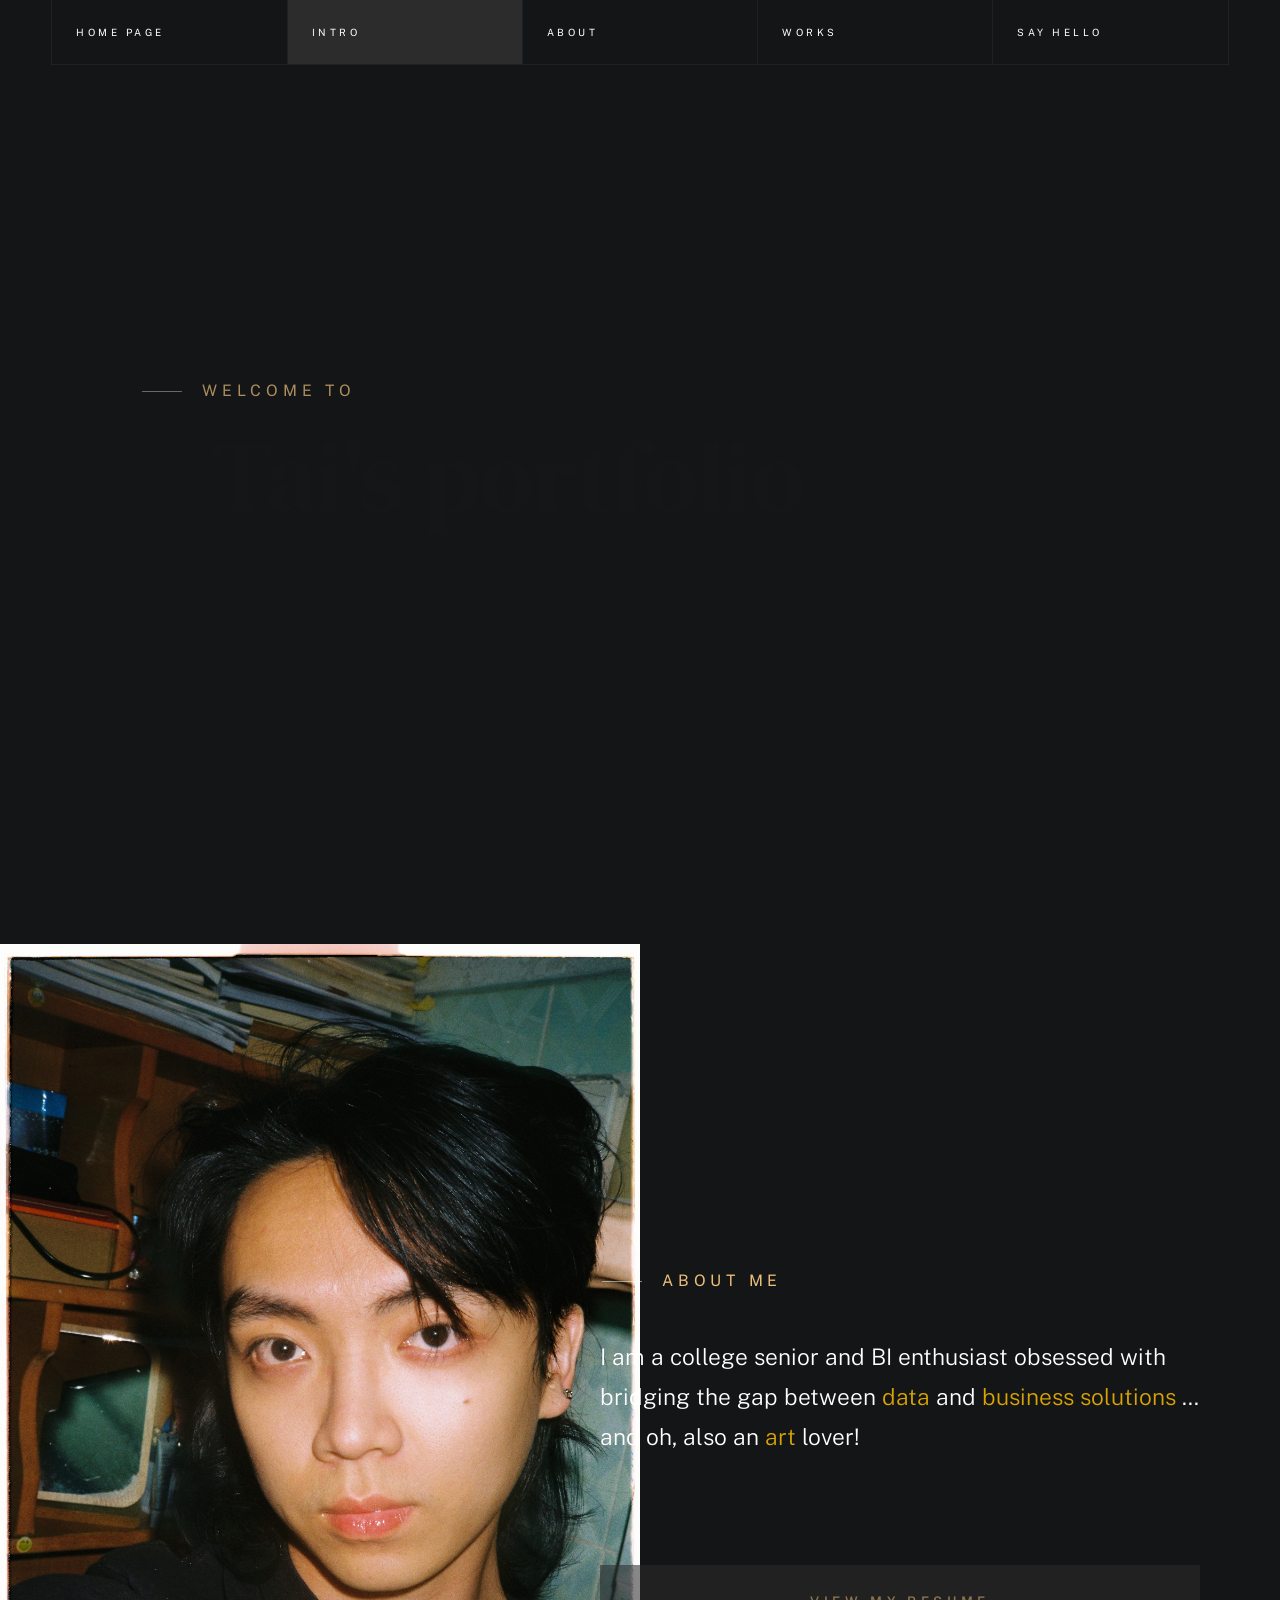
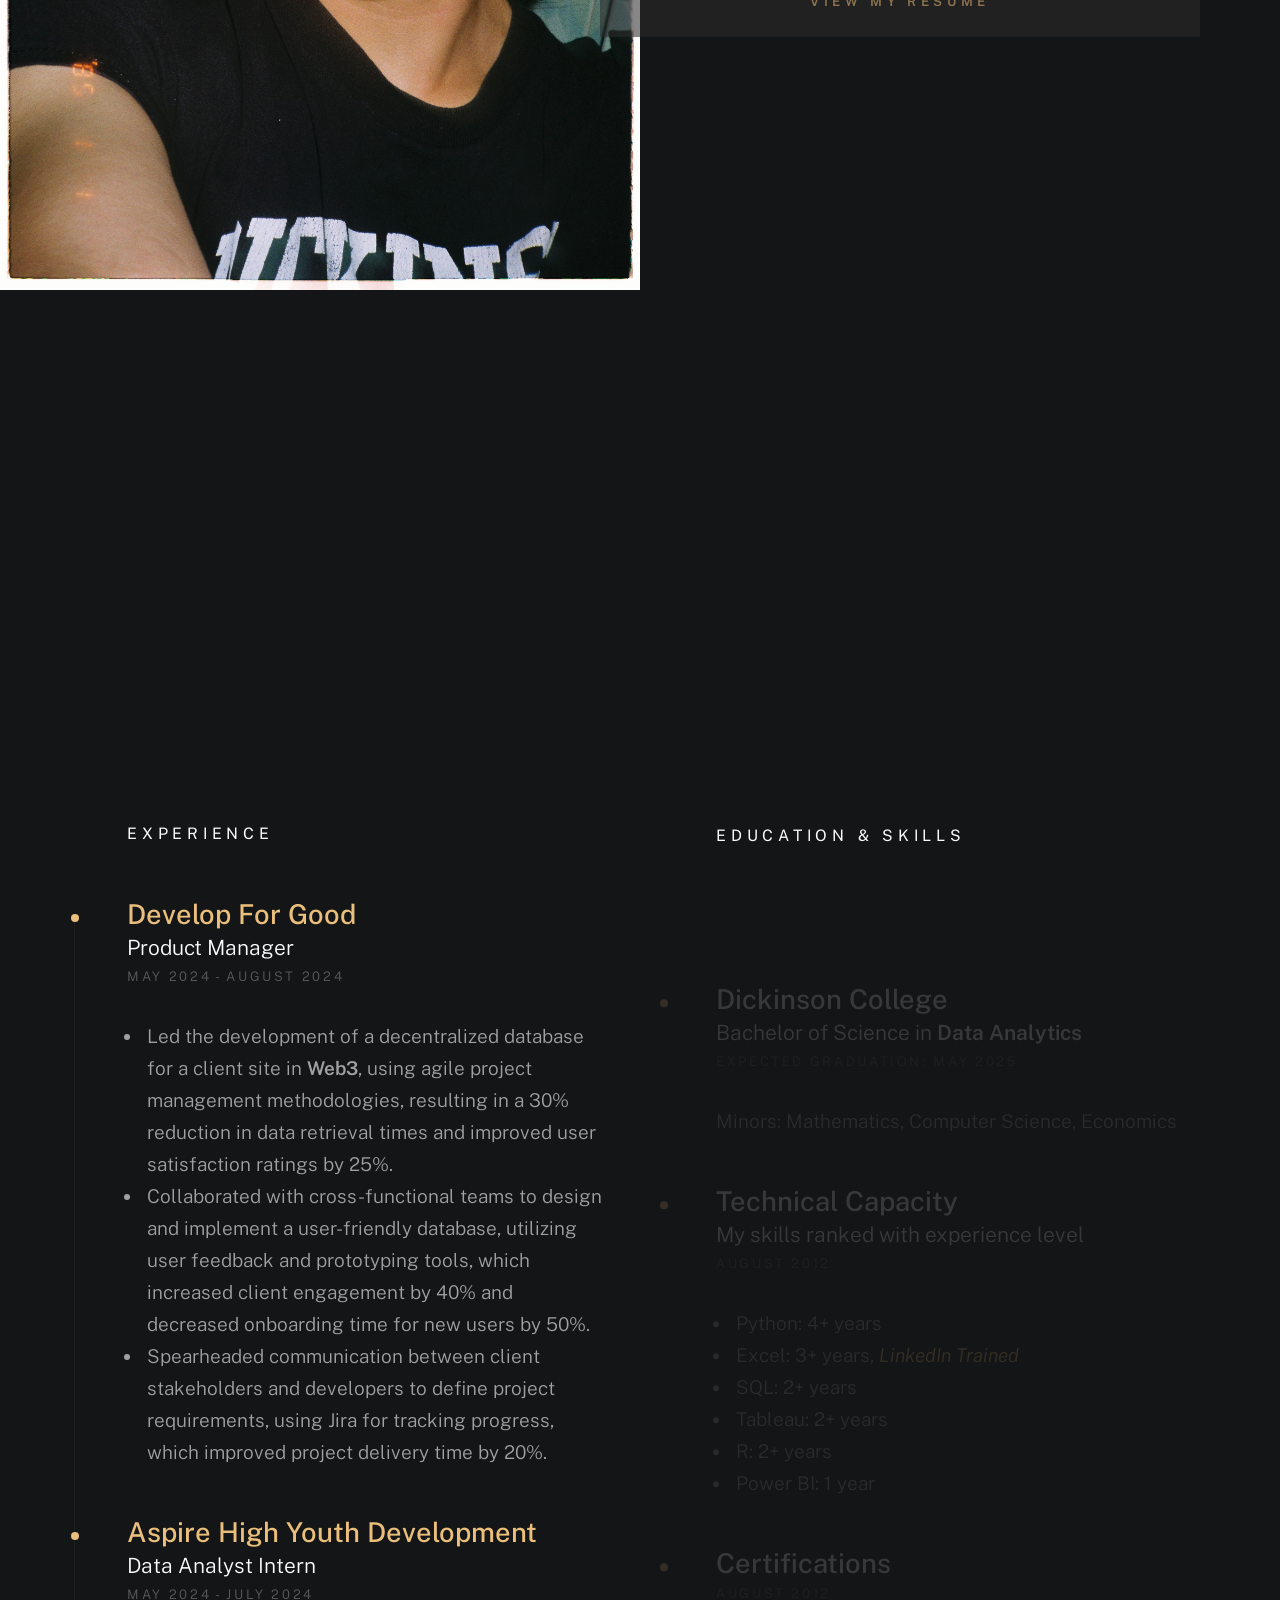
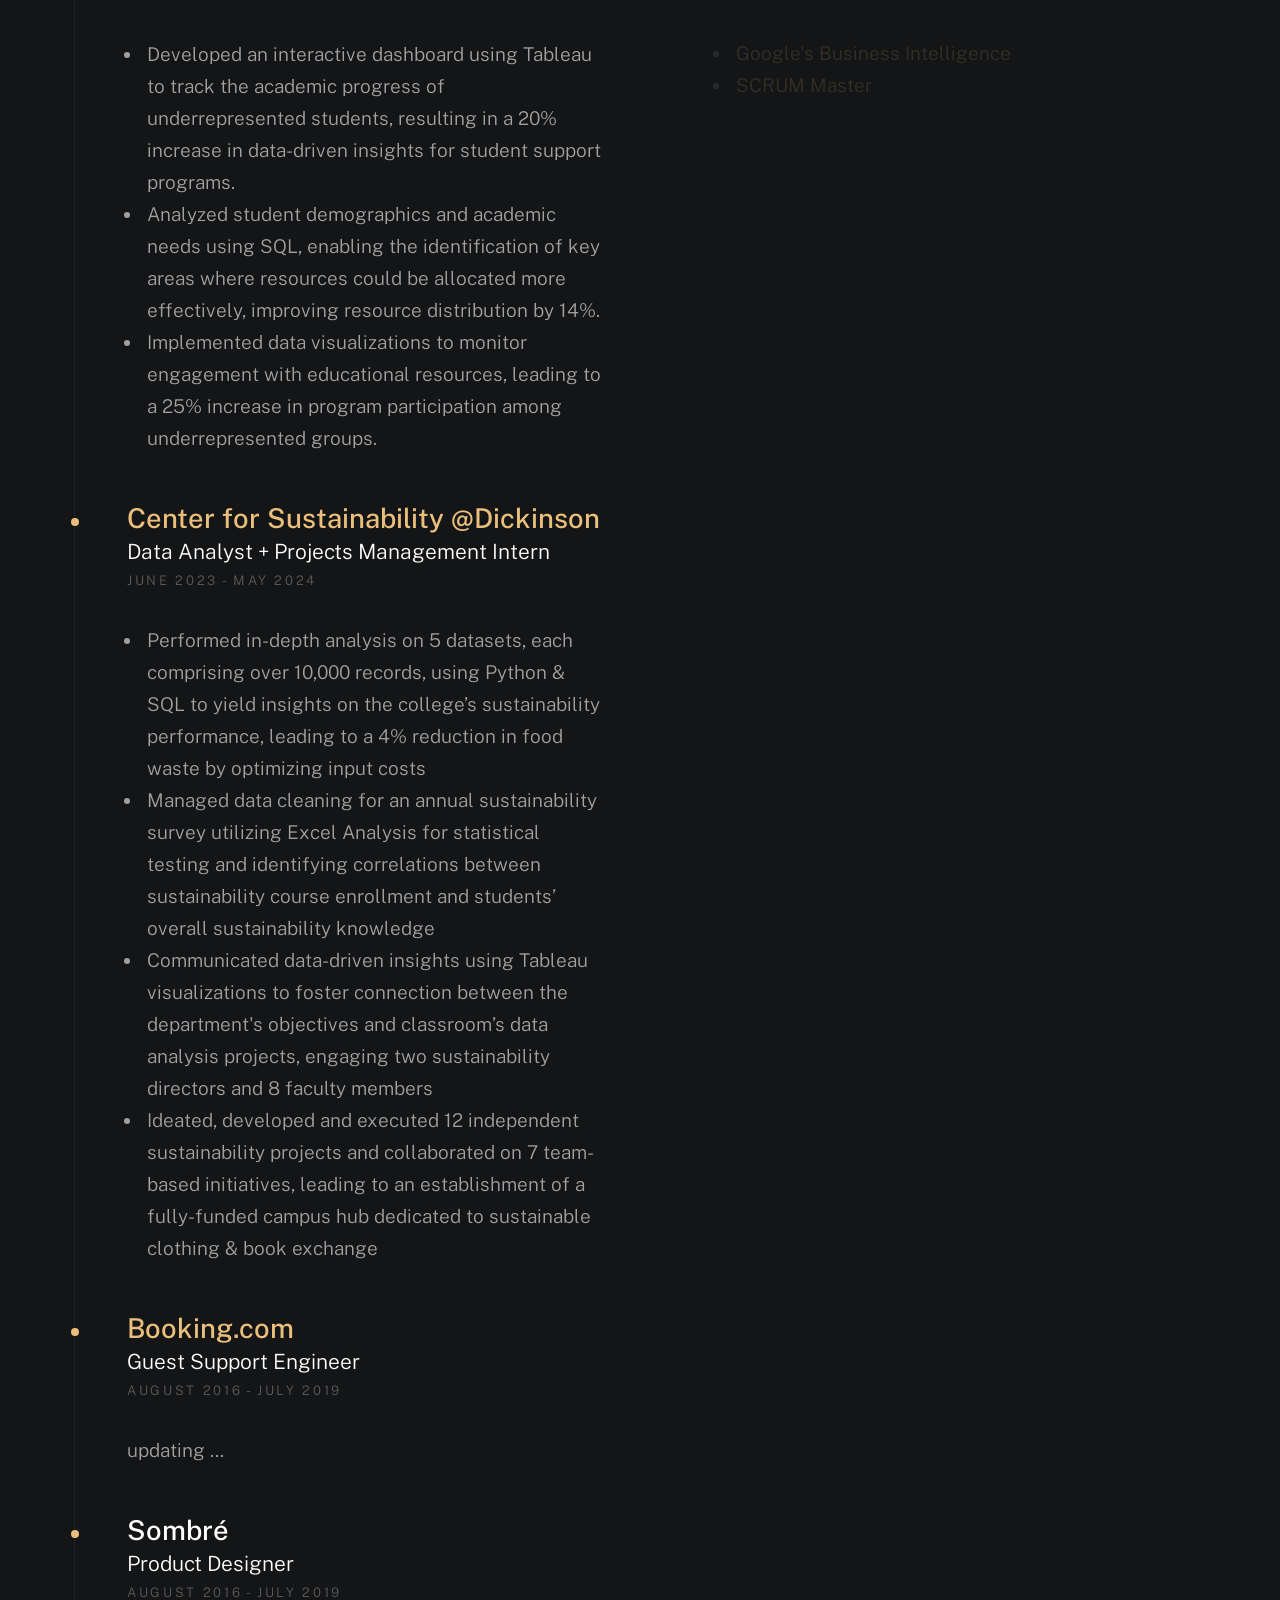
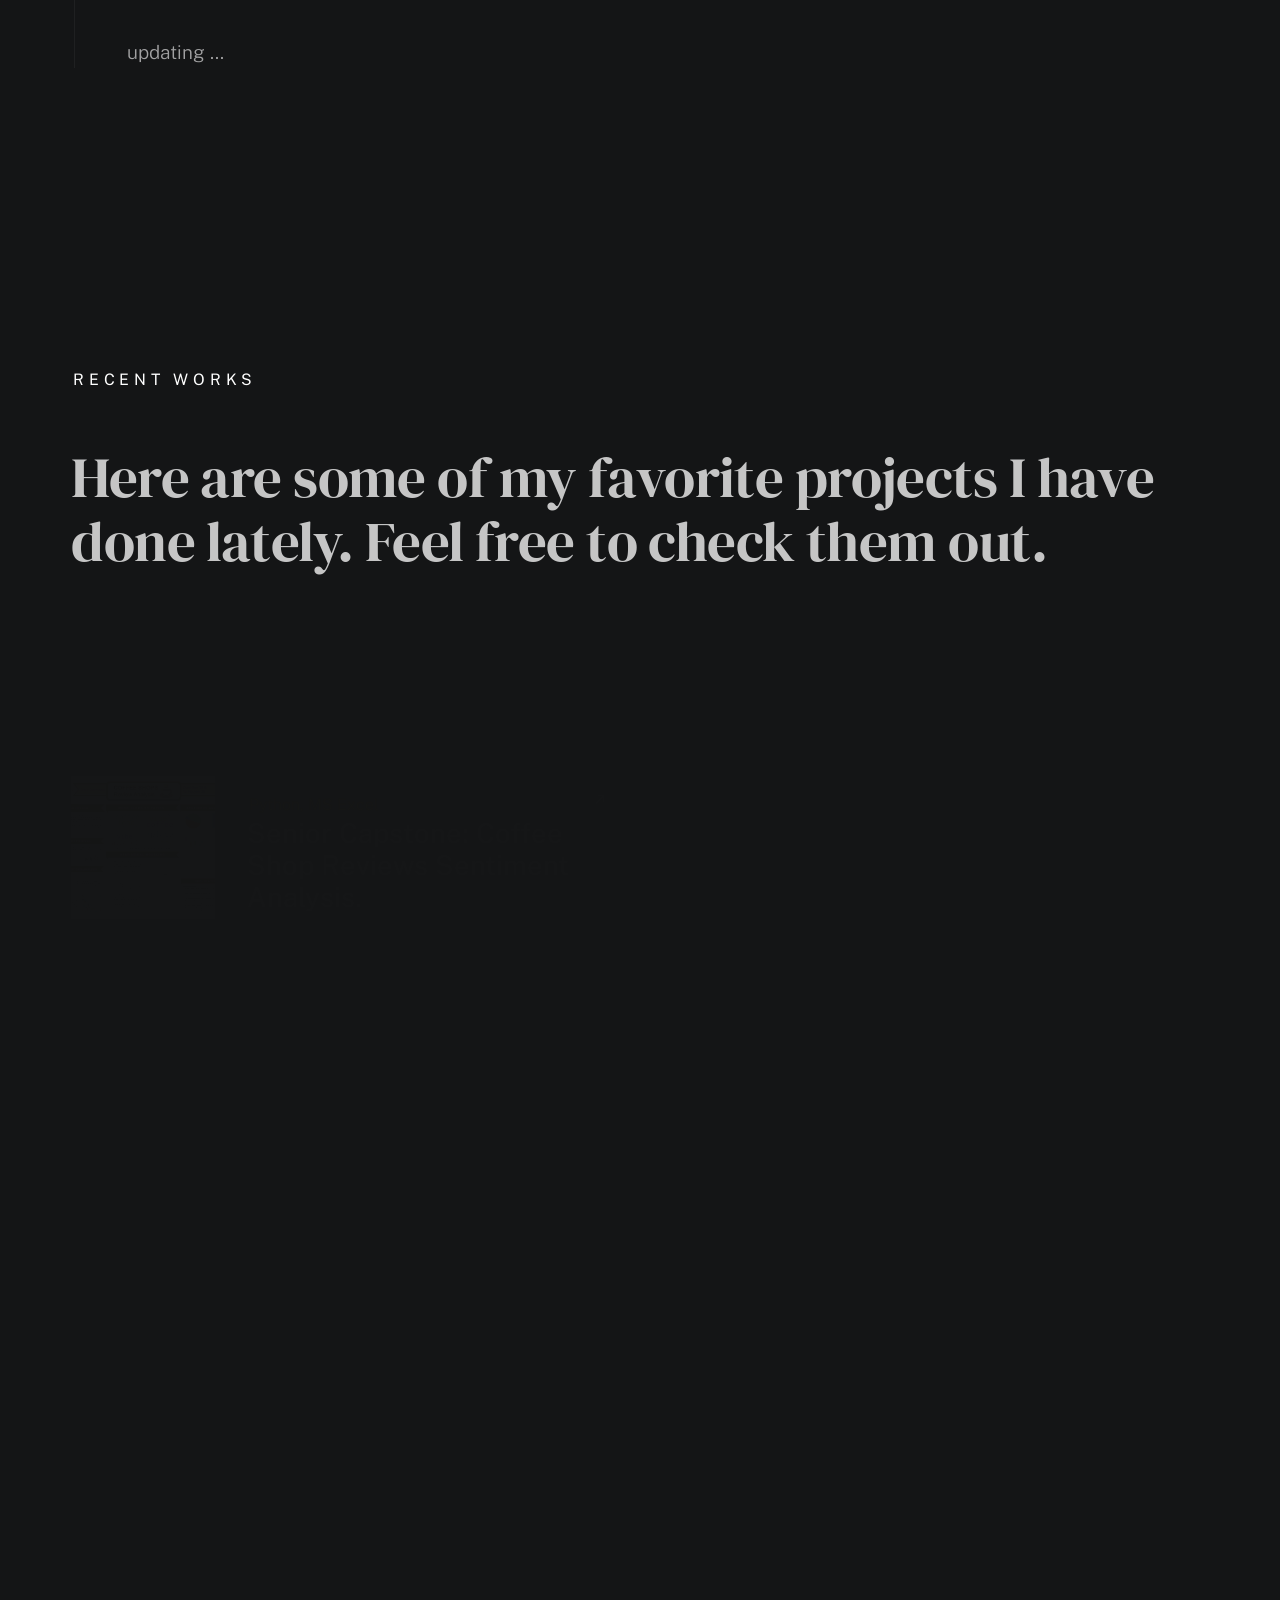
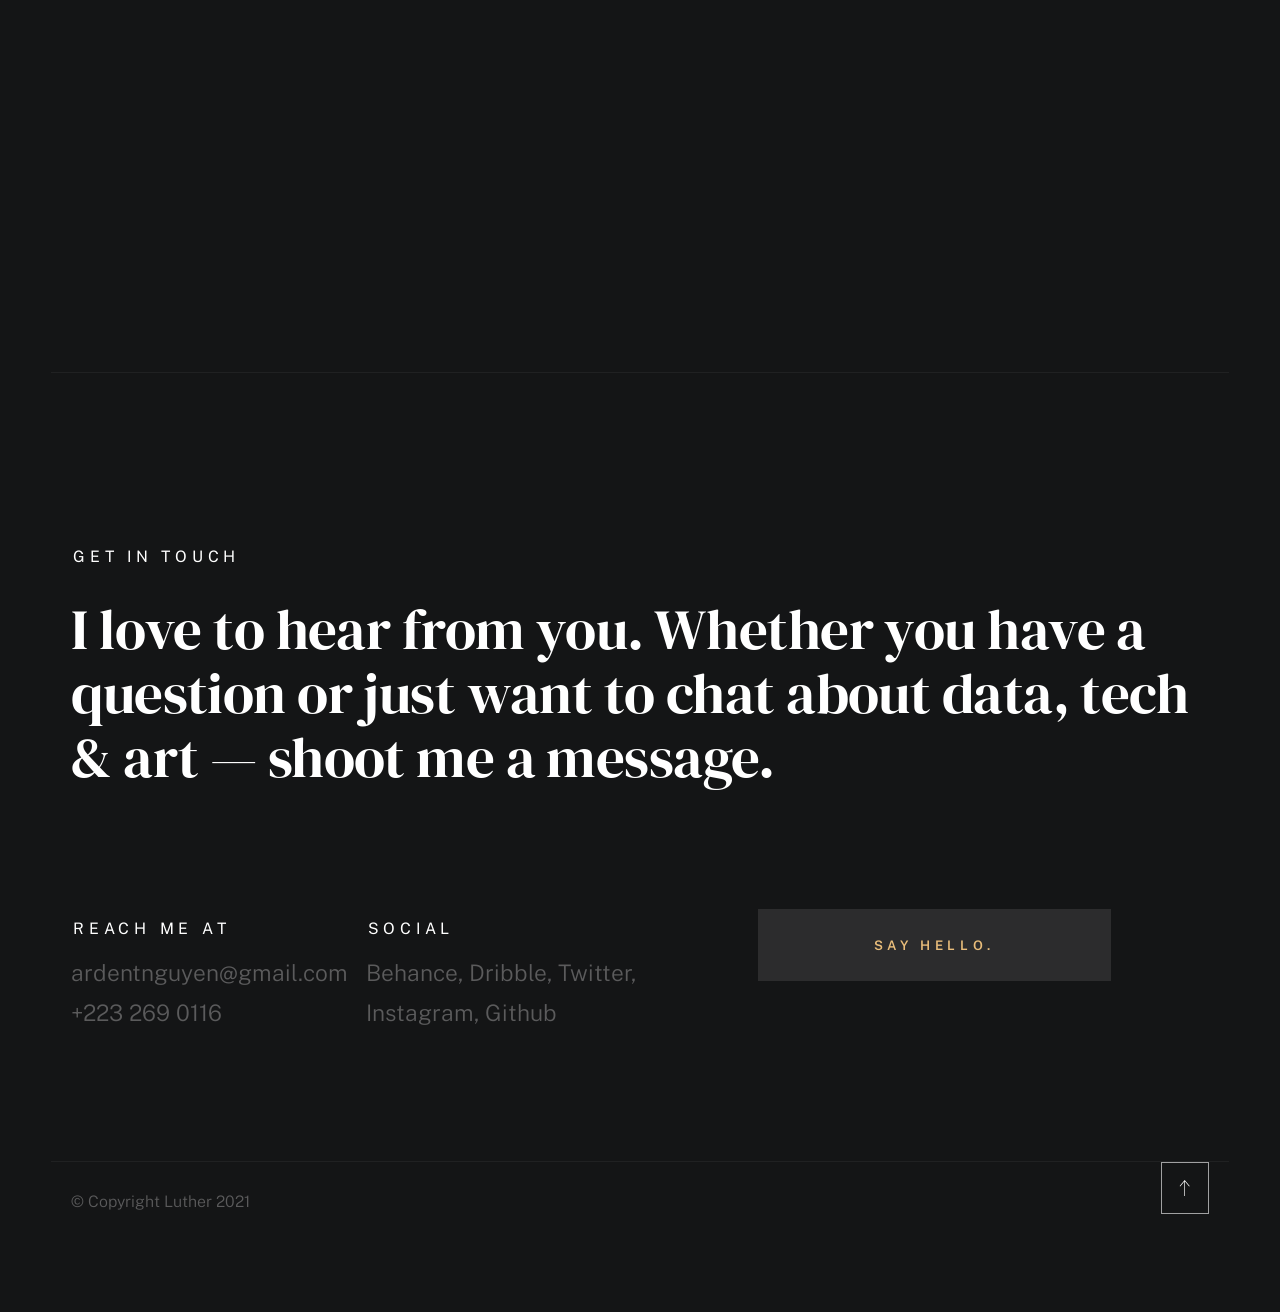
==== commit fe5c1801: "added hackkerank link" ====
--- a/index.html
+++ b/index.html
@@ -99,16 +99,21 @@
 
                         <h1 class="text-huge-title">
                             Tai's portfolio <br> 
-                
-                            
                         </h1>
+
+                        <!-- <h4>
+                            A Business Intelligence enthusiast
+                            <br>
+                            <span style="color: #ffbf00d5">125+ SQL </span> questions solved, <span style="color: #ffbf00d5">30 projects</span> completed, 15 courses learned
+                        </h4> -->
+
                     </div>
 
                     <ul class="intro-social">
-                        <li><a href="#0">LinkedIn</a></li>
+                        <li><a href="#https://www.linkedin.com/in/tai-nguyenn/">LinkedIn</a></li>
                         <li><a href="#0">Medium</a></li>
                         <li><a href="#0">Youtube</a></li>
-                        <!-- <li><a href="#0">Instagram</a></li> -->
+                        <li><a href="https://www.hackerrank.com/profile/nguyentantai1031">Hackkerrank</a></li>
                     </ul>
 
                 </div> <!-- end intro content -->
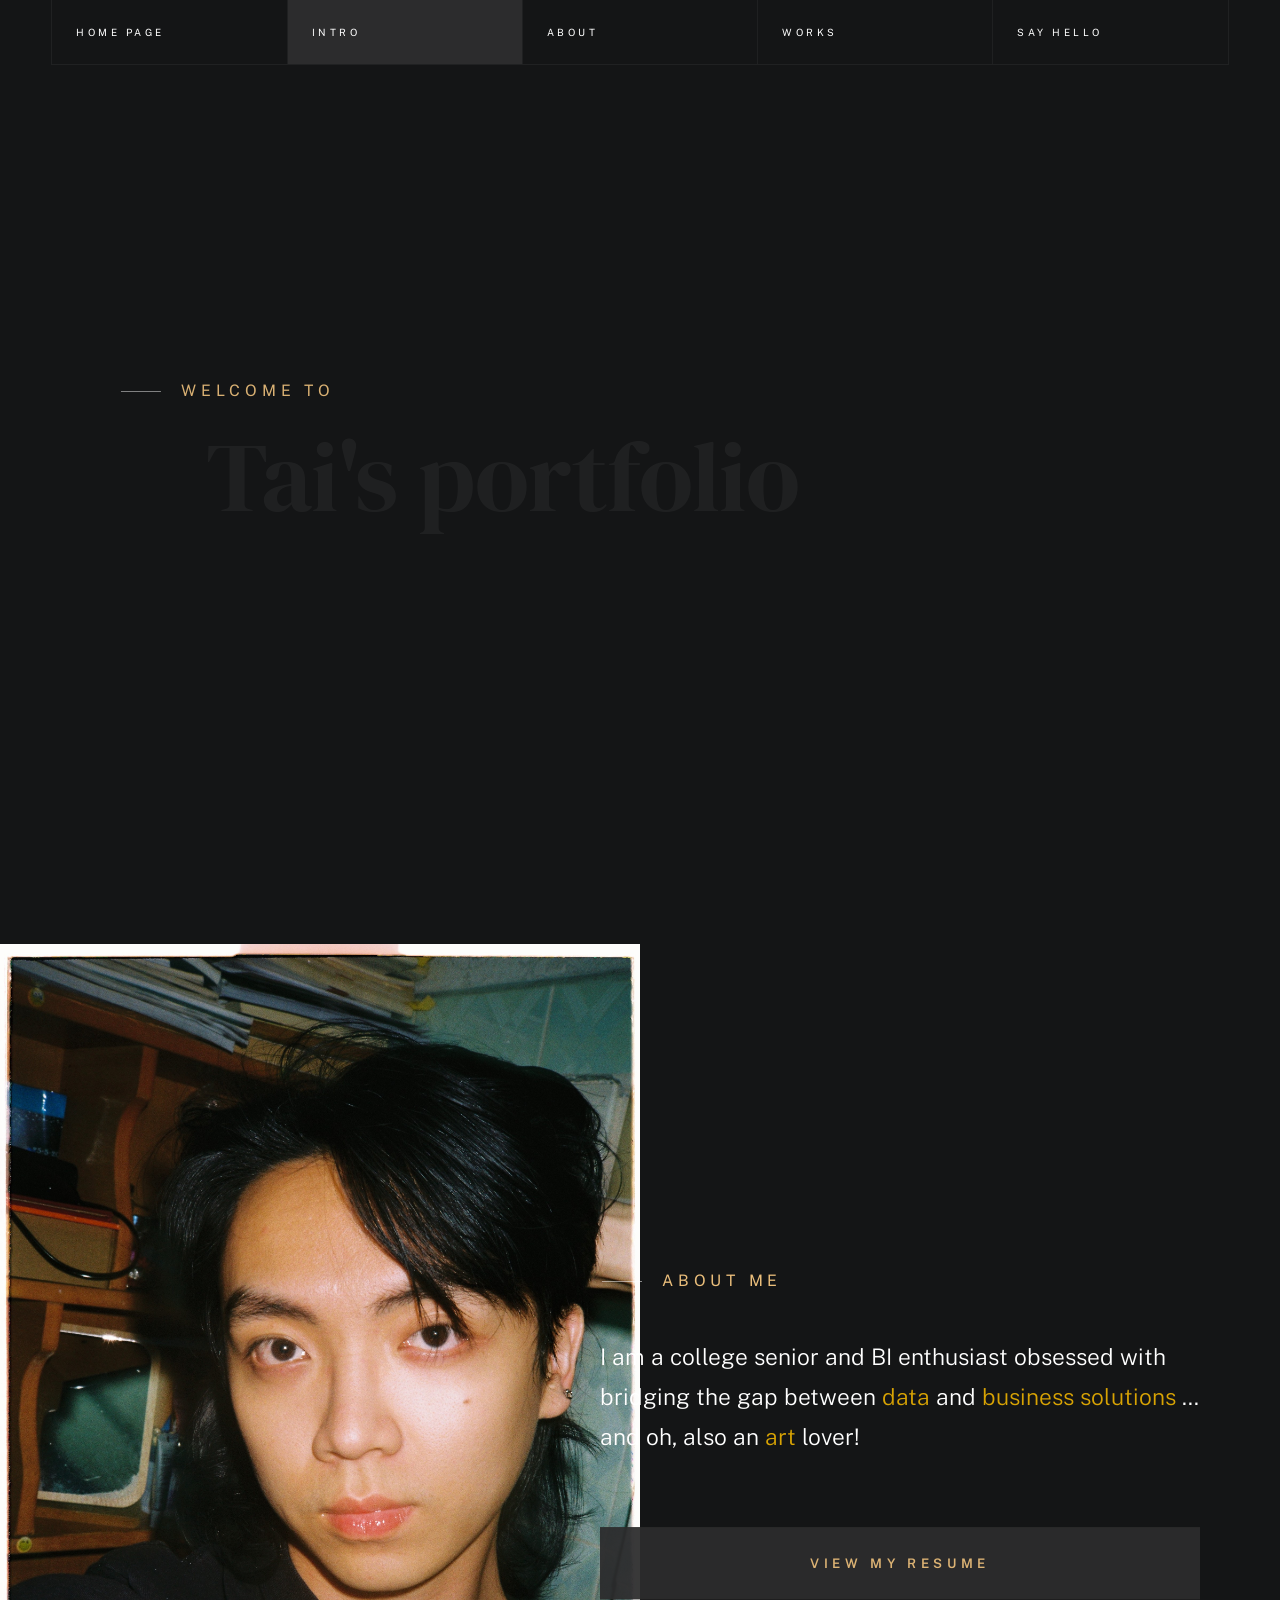
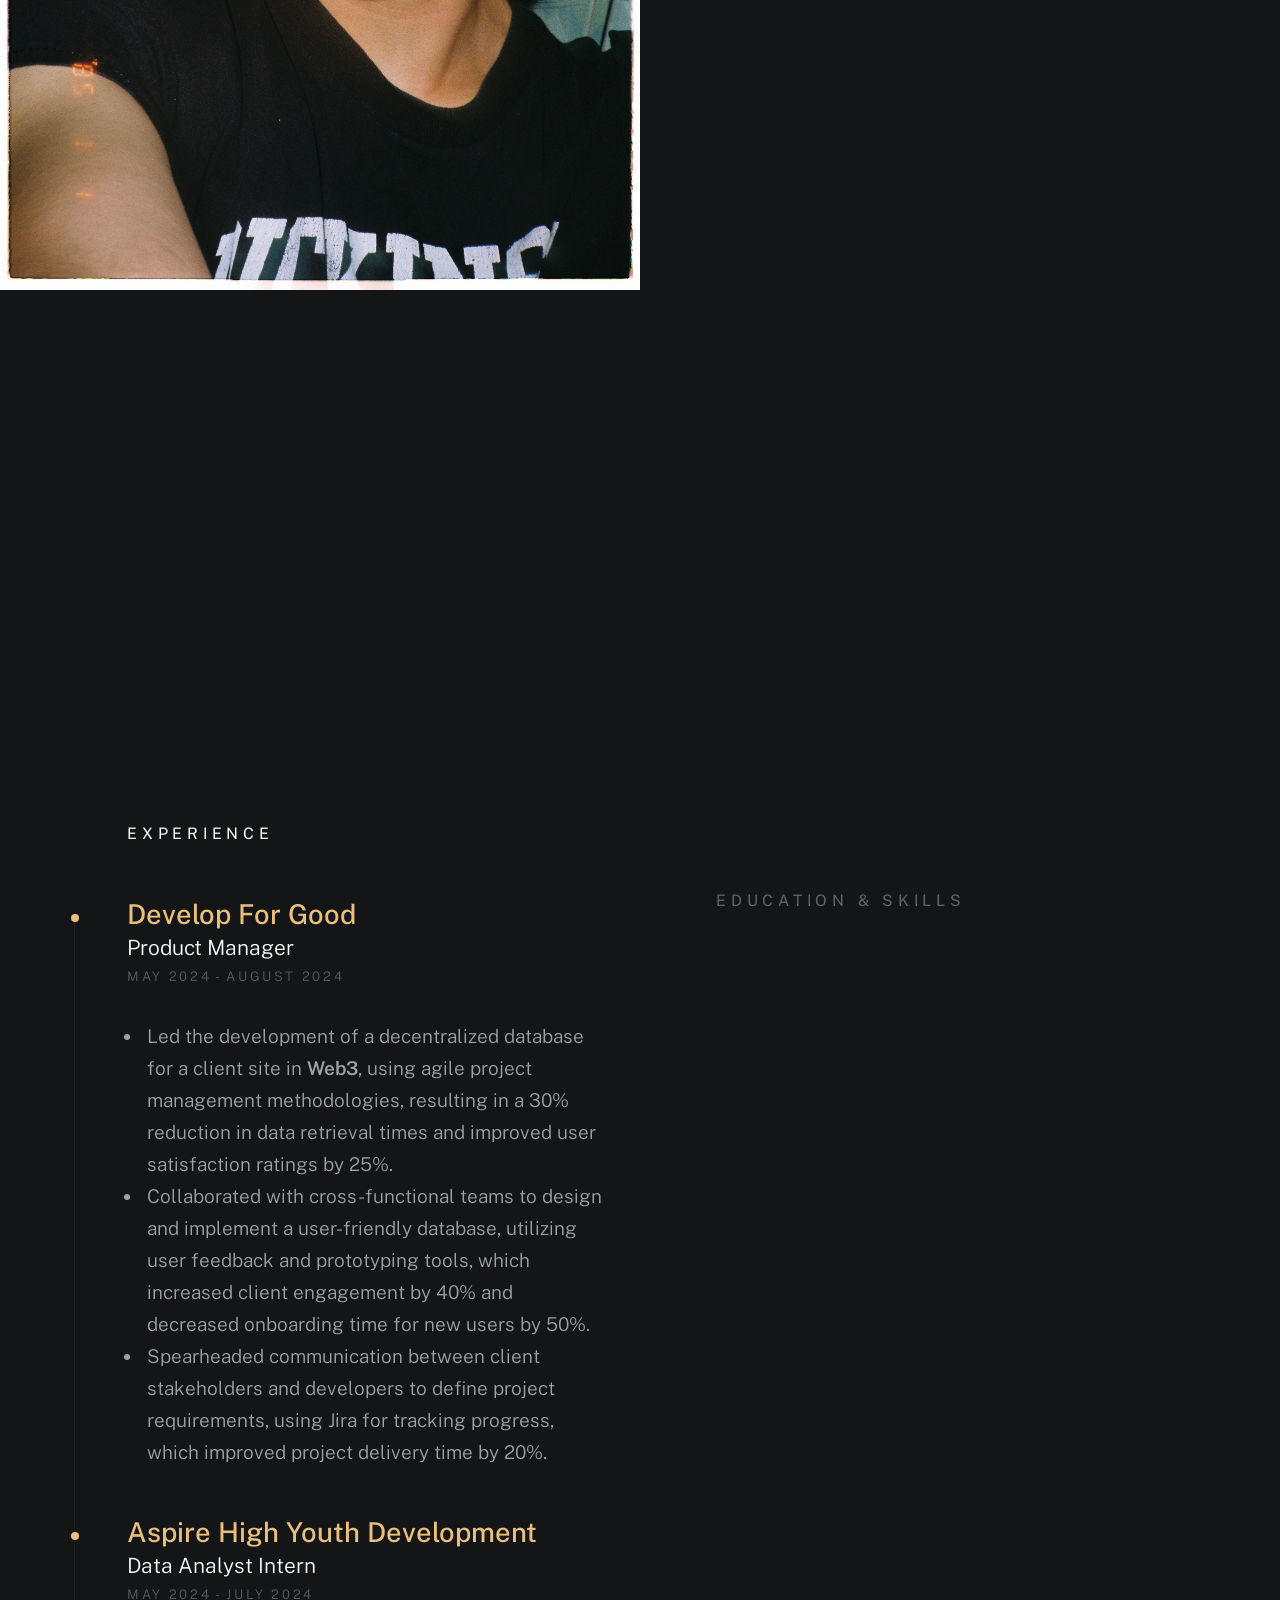
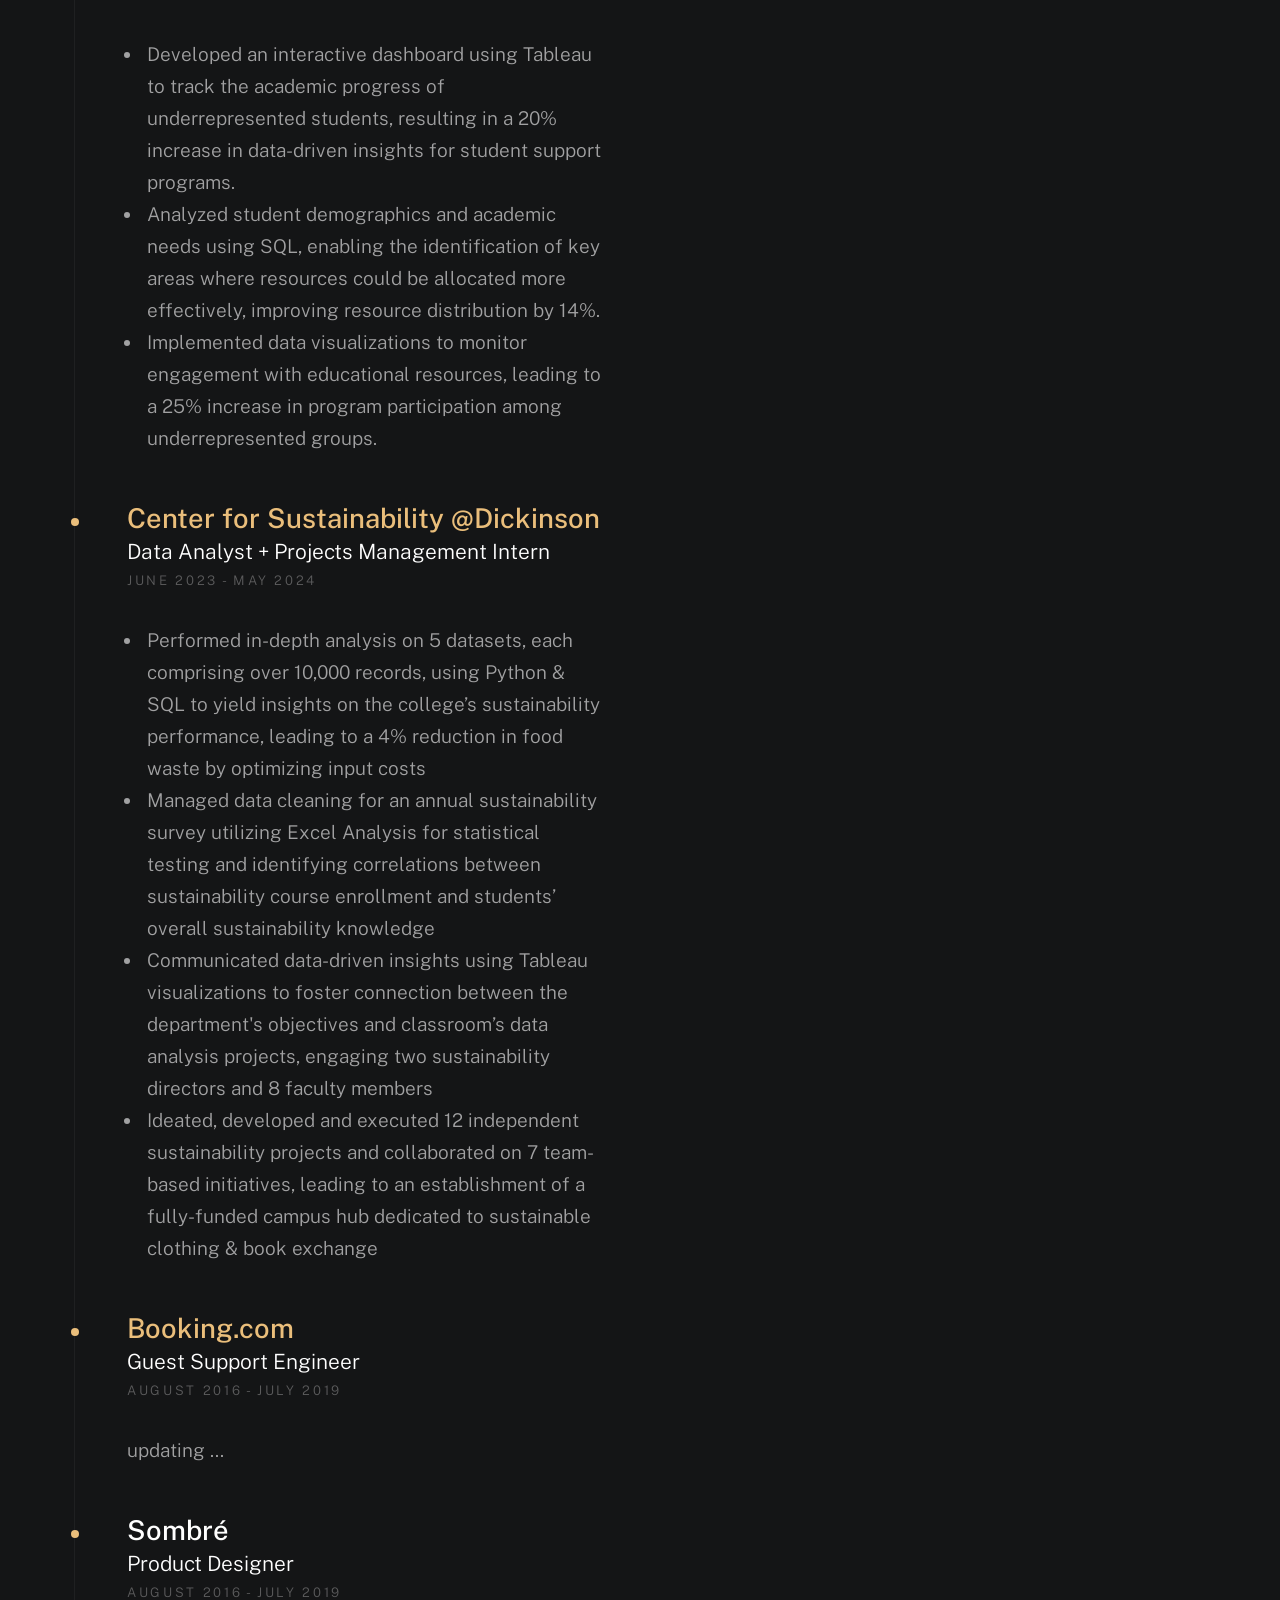
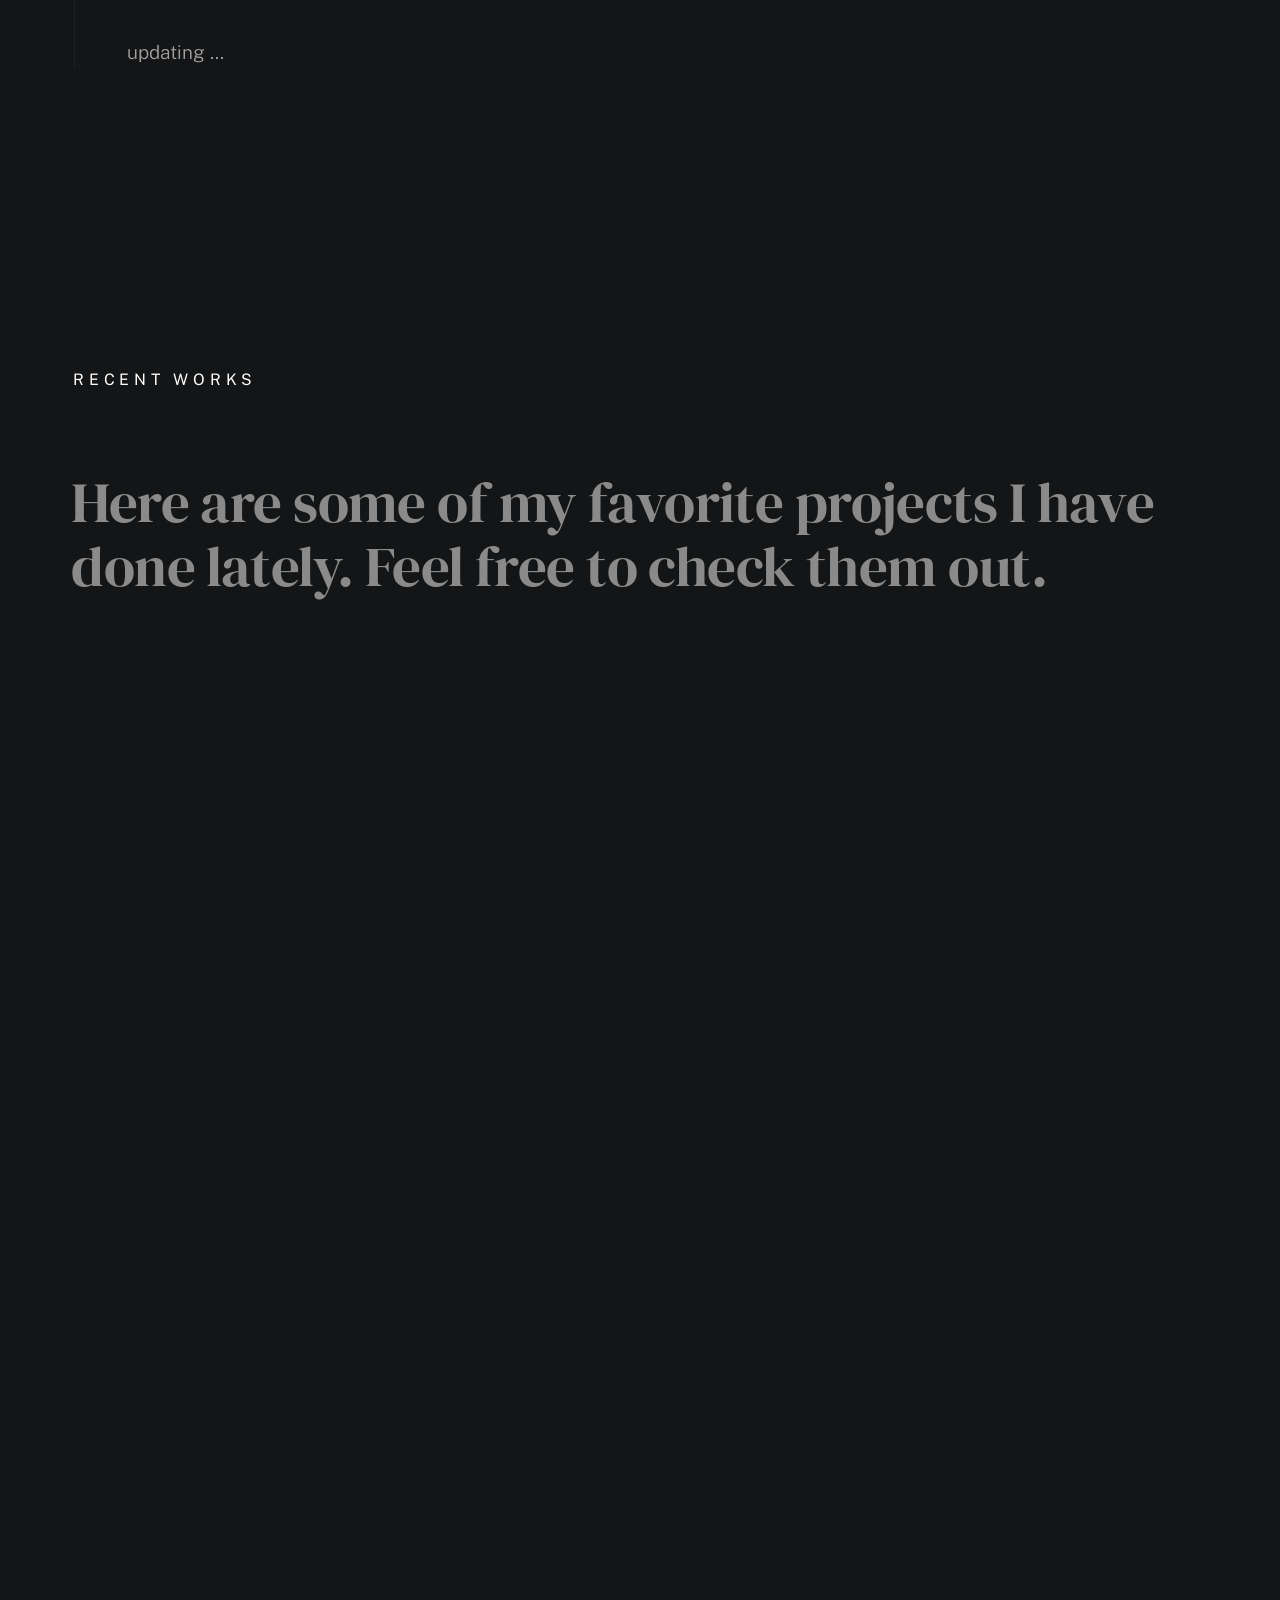
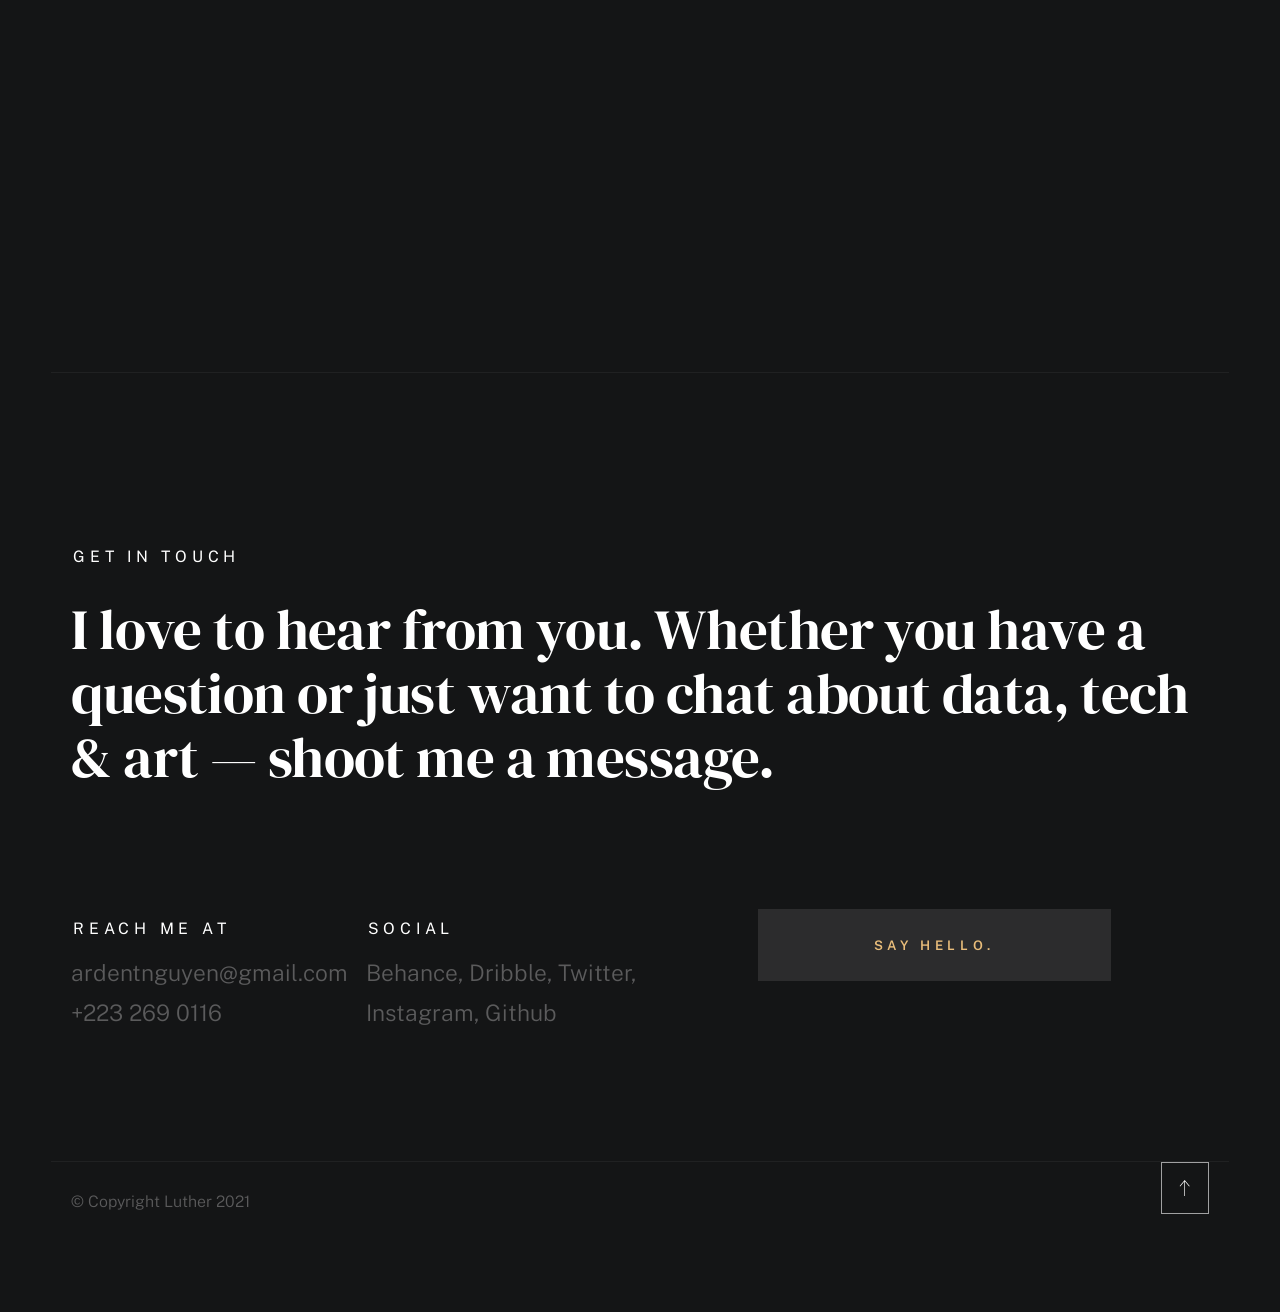
==== commit bd469775: "minor edits" ====
--- a/index.html
+++ b/index.html
@@ -110,10 +110,10 @@
                     </div>
 
                     <ul class="intro-social">
-                        <li><a href="#https://www.linkedin.com/in/tai-nguyenn/">LinkedIn</a></li>
+                        <li><a href="#https://www.linkedin.com/in/tai-nguyenn/" target="_blank">LinkedIn</a></li>
                         <li><a href="#0">Medium</a></li>
                         <li><a href="#0">Youtube</a></li>
-                        <li><a href="https://www.hackerrank.com/profile/nguyentantai1031">Hackkerrank</a></li>
+                        <li><a href="https://www.hackerrank.com/profile/nguyentantai1031" target="_blank">Hackkerrank</a></li>
                     </ul>
 
                 </div> <!-- end intro content -->
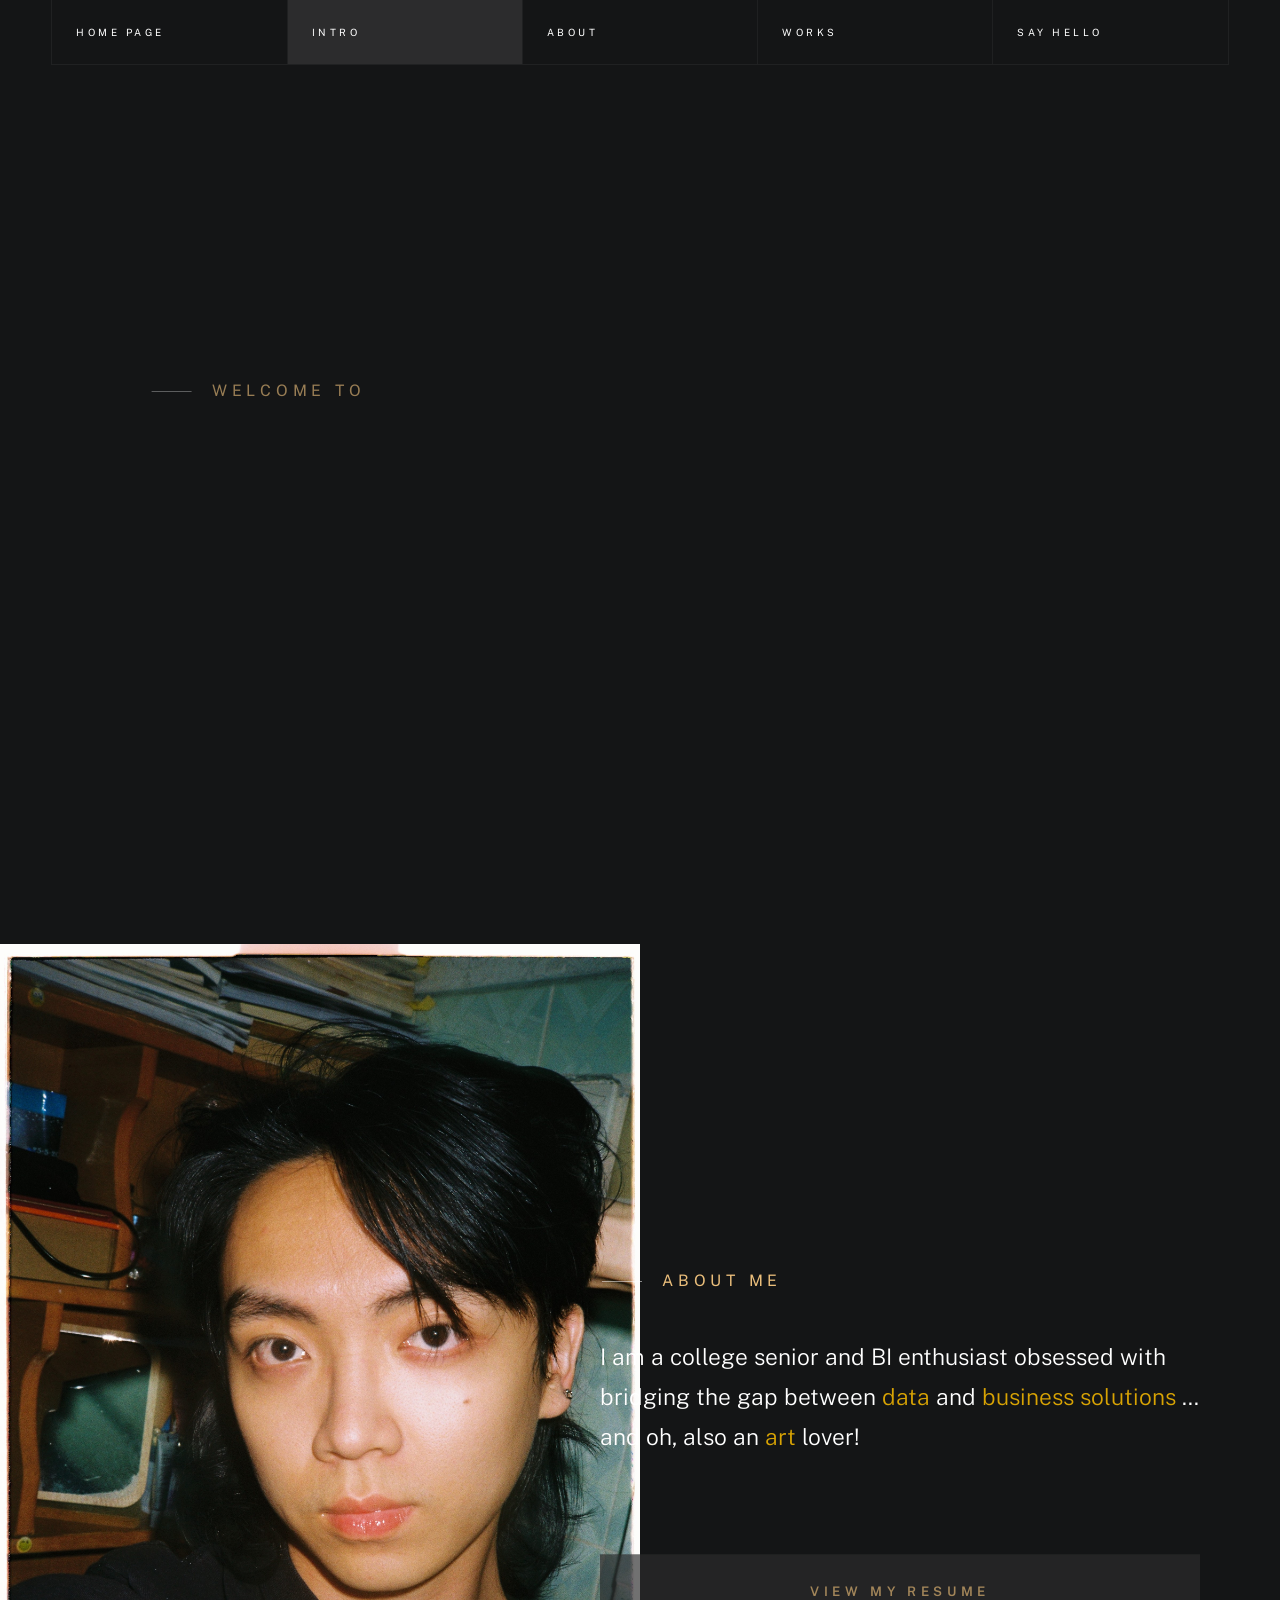
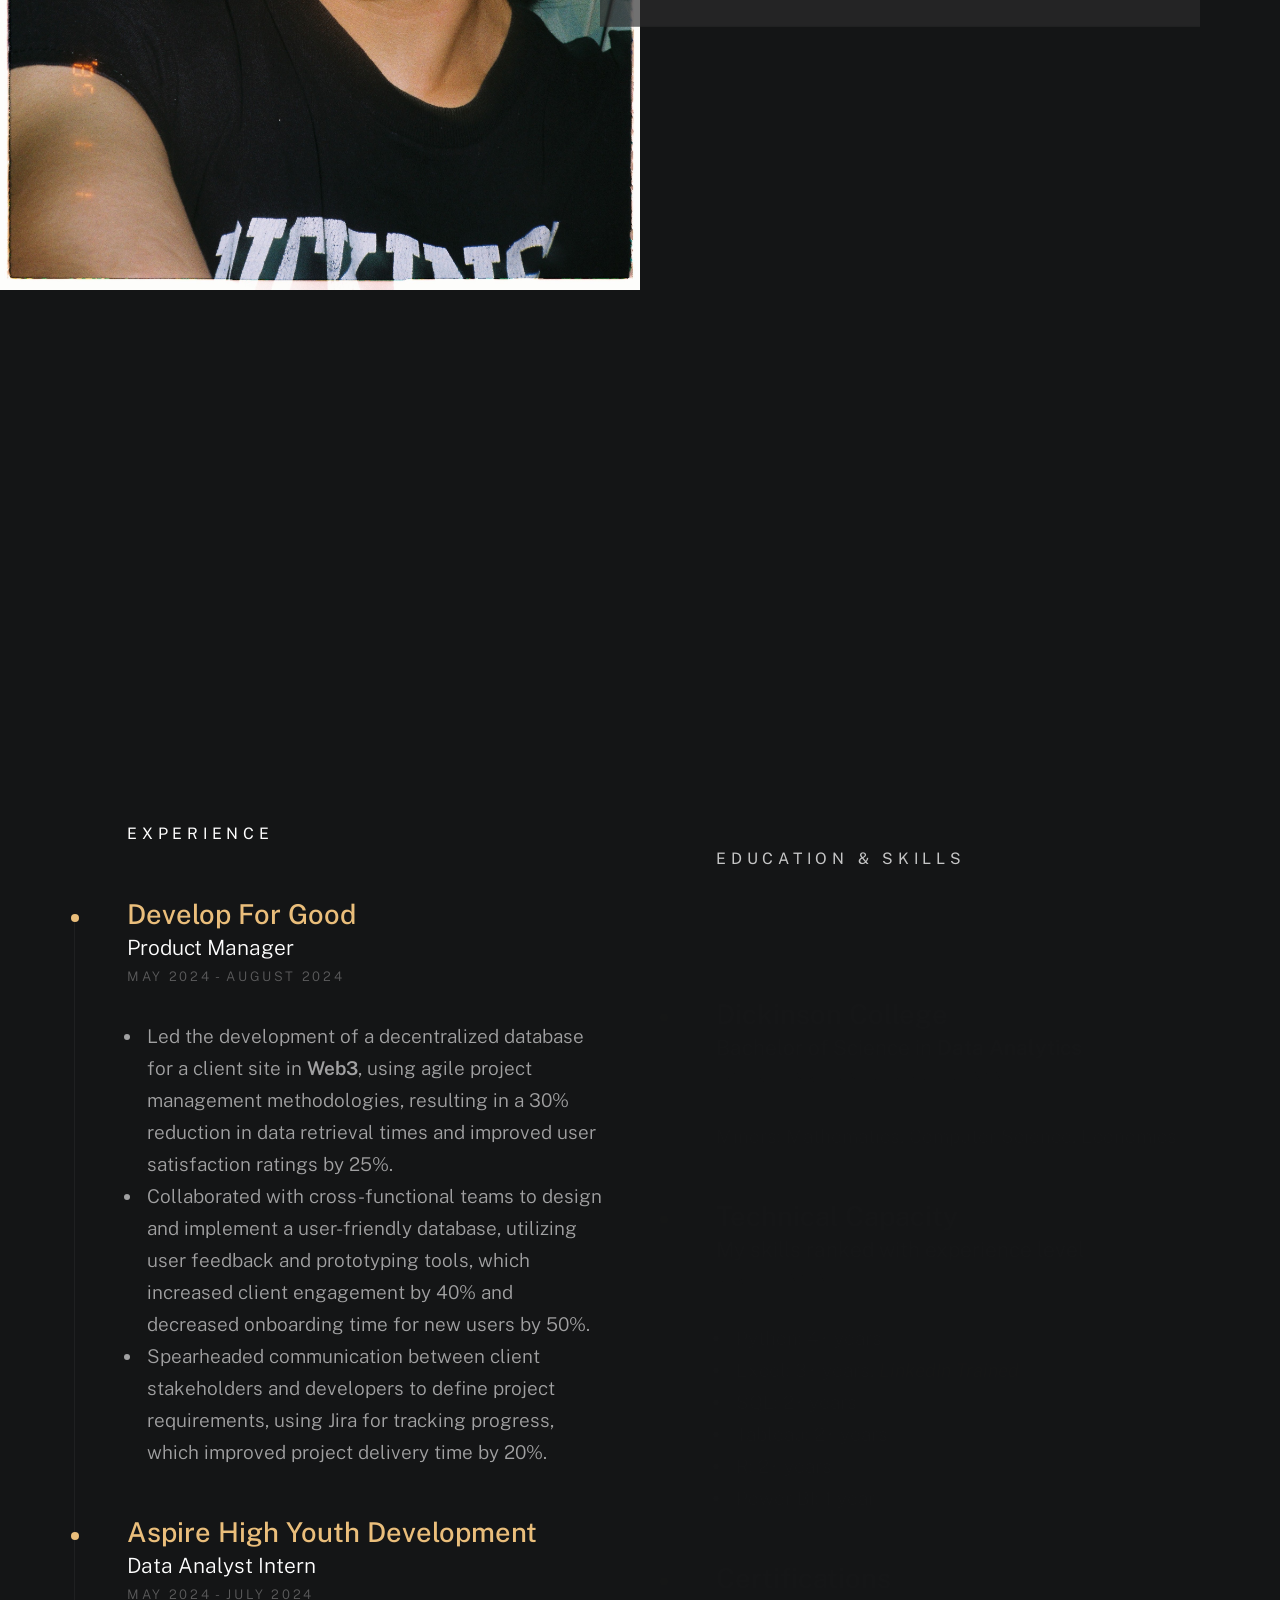
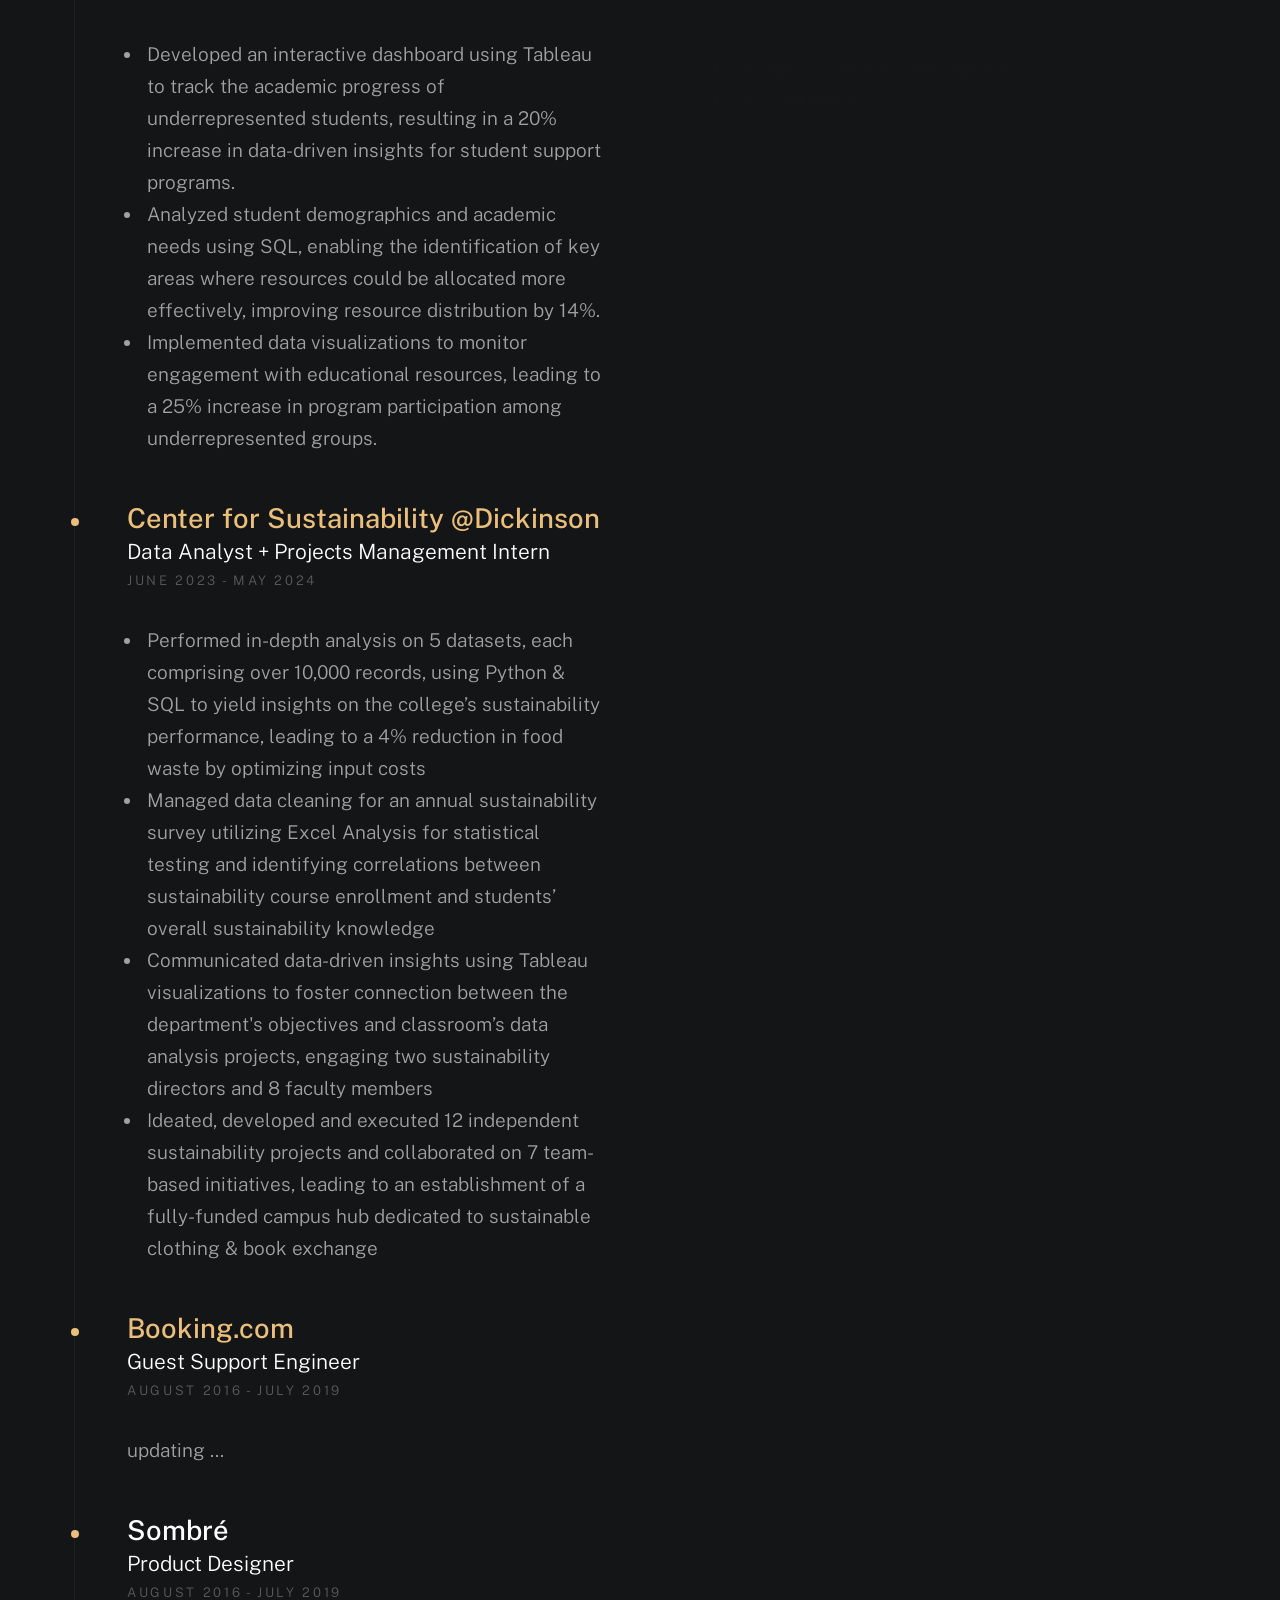
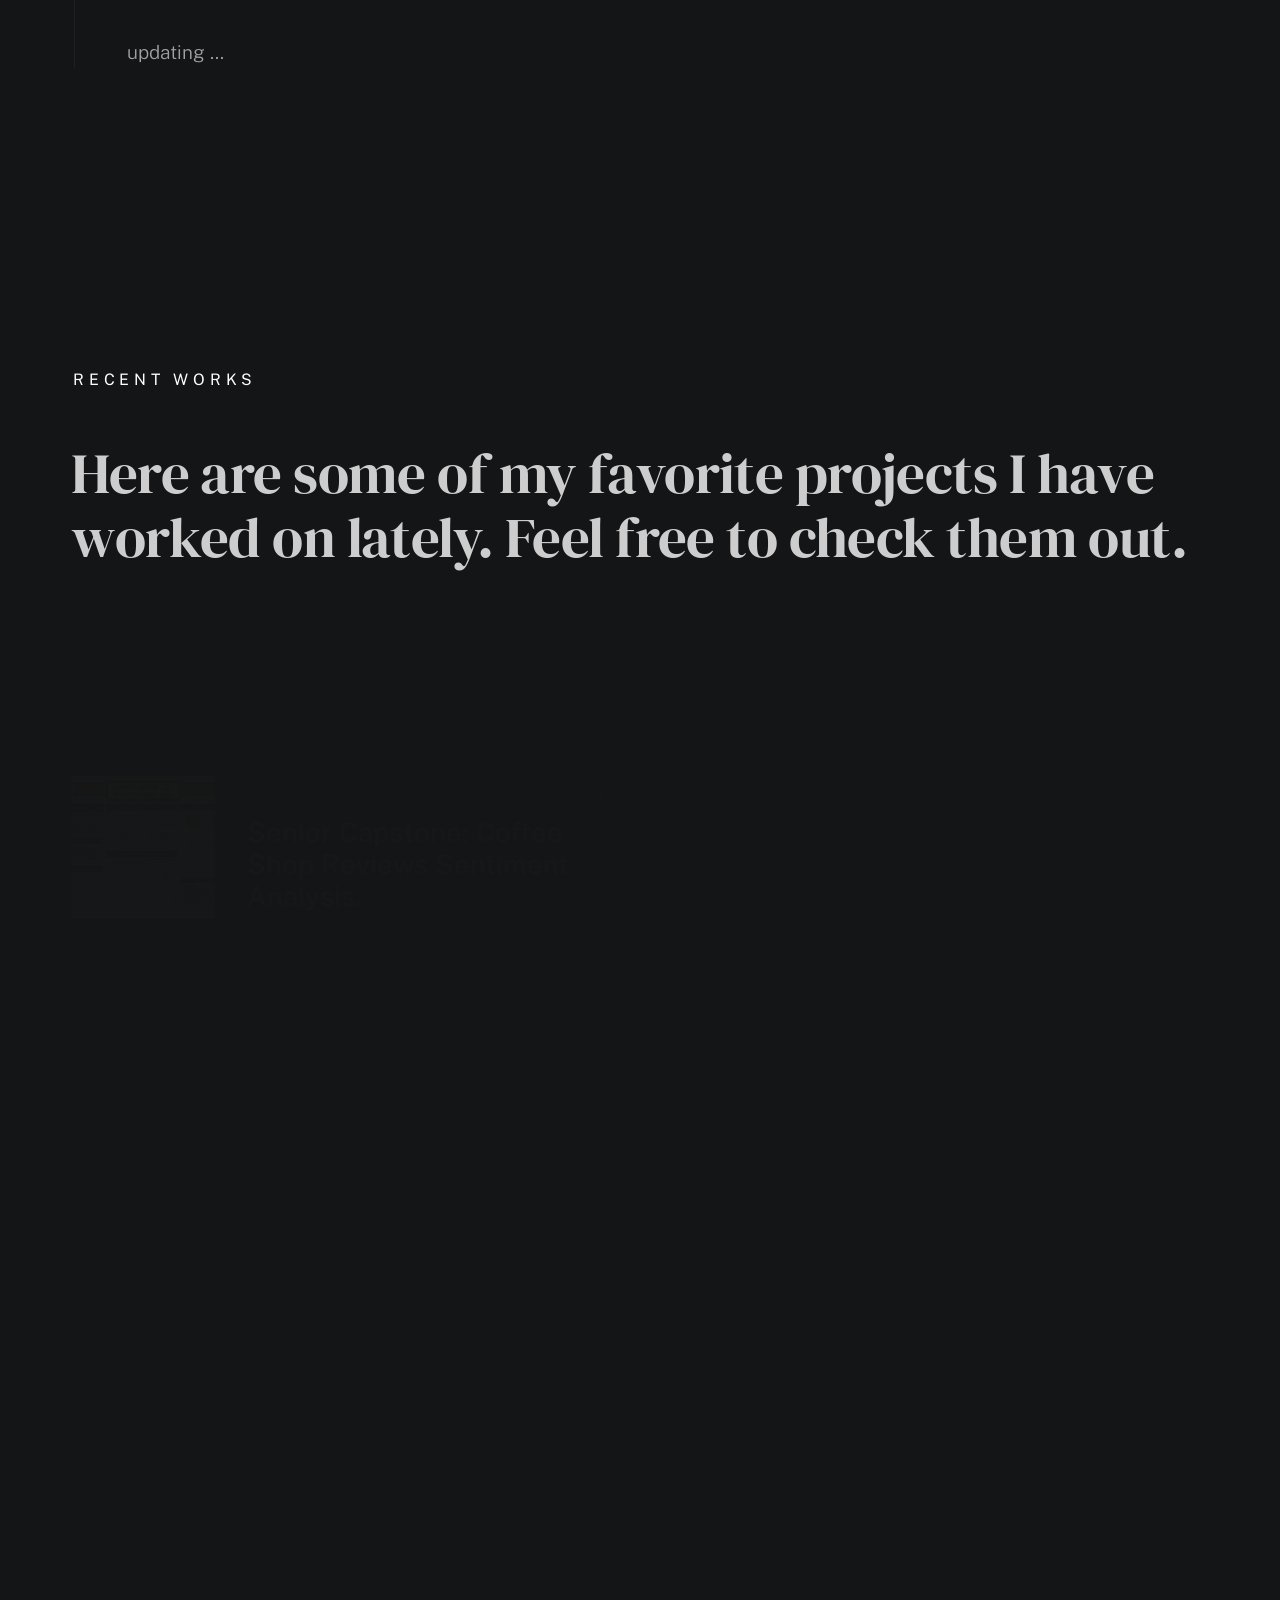
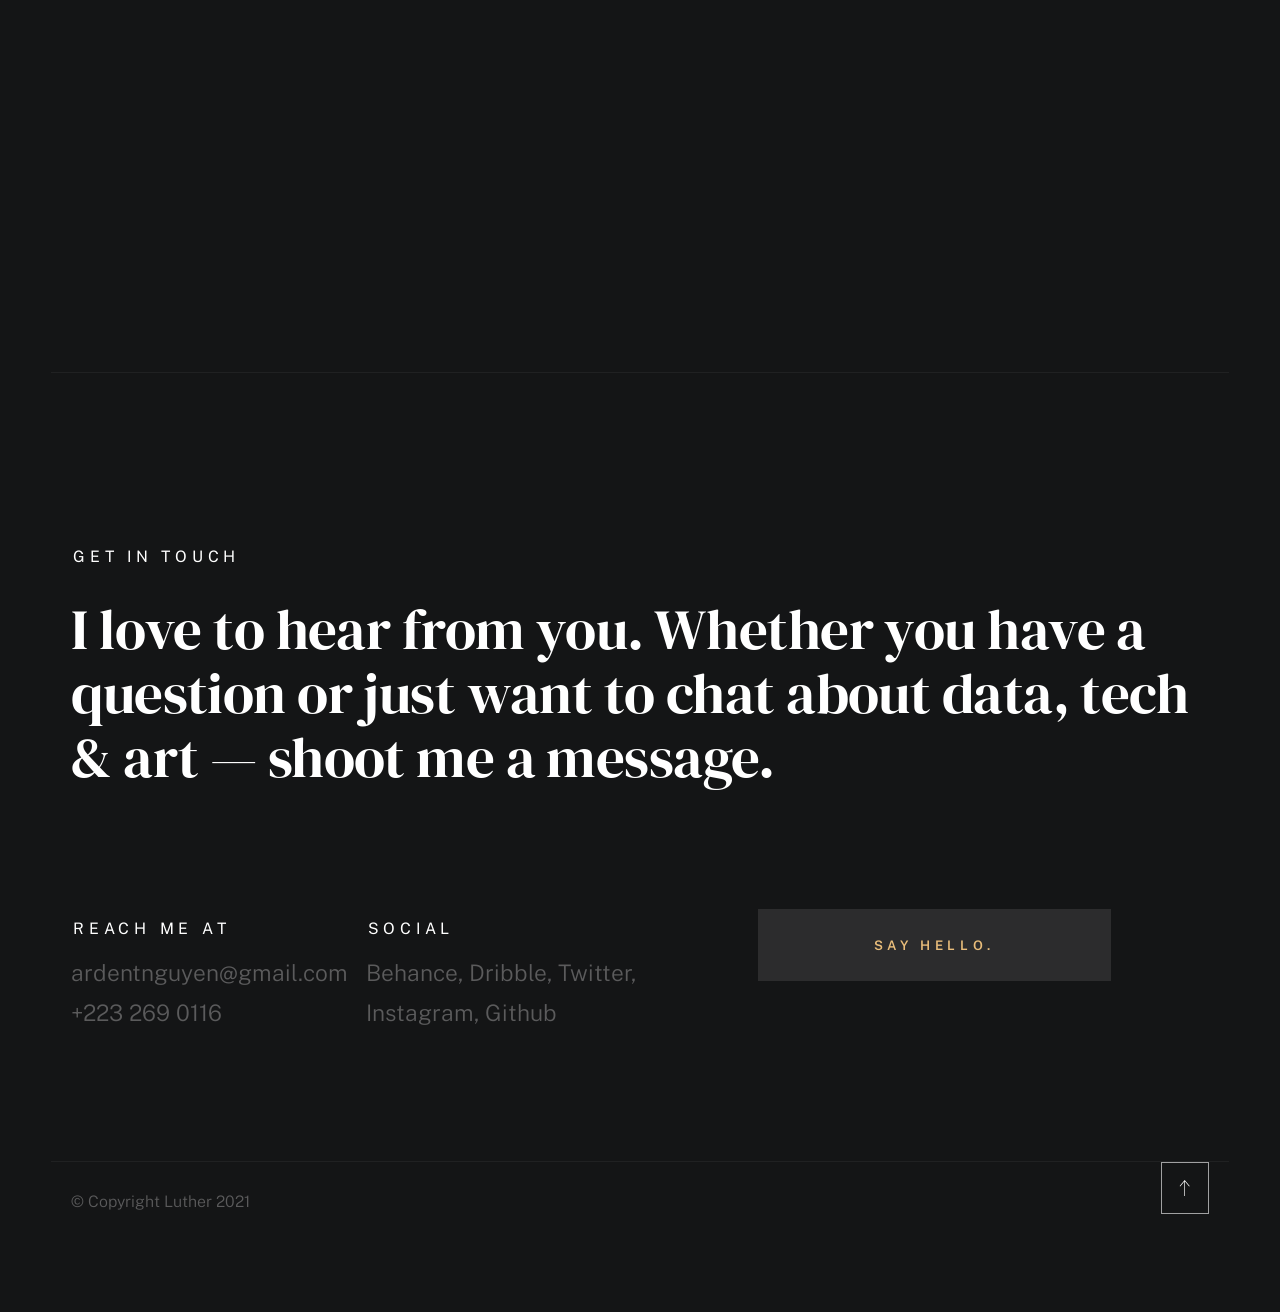
==== commit 6cf5141f: "text edit" ====
--- a/index.html
+++ b/index.html
@@ -353,7 +353,7 @@
                             Recent Works
                         </h2>
                         <p class="h1" data-animate-el>
-                            Here are some of my favorite projects I have done lately. Feel free to check them out.
+                            Here are some of my favorite projects I have worked on lately. Feel free to check them out.
                         </p>
     
                         <ul class="folio-list row block-lg-one-half block-stack-on-1000">
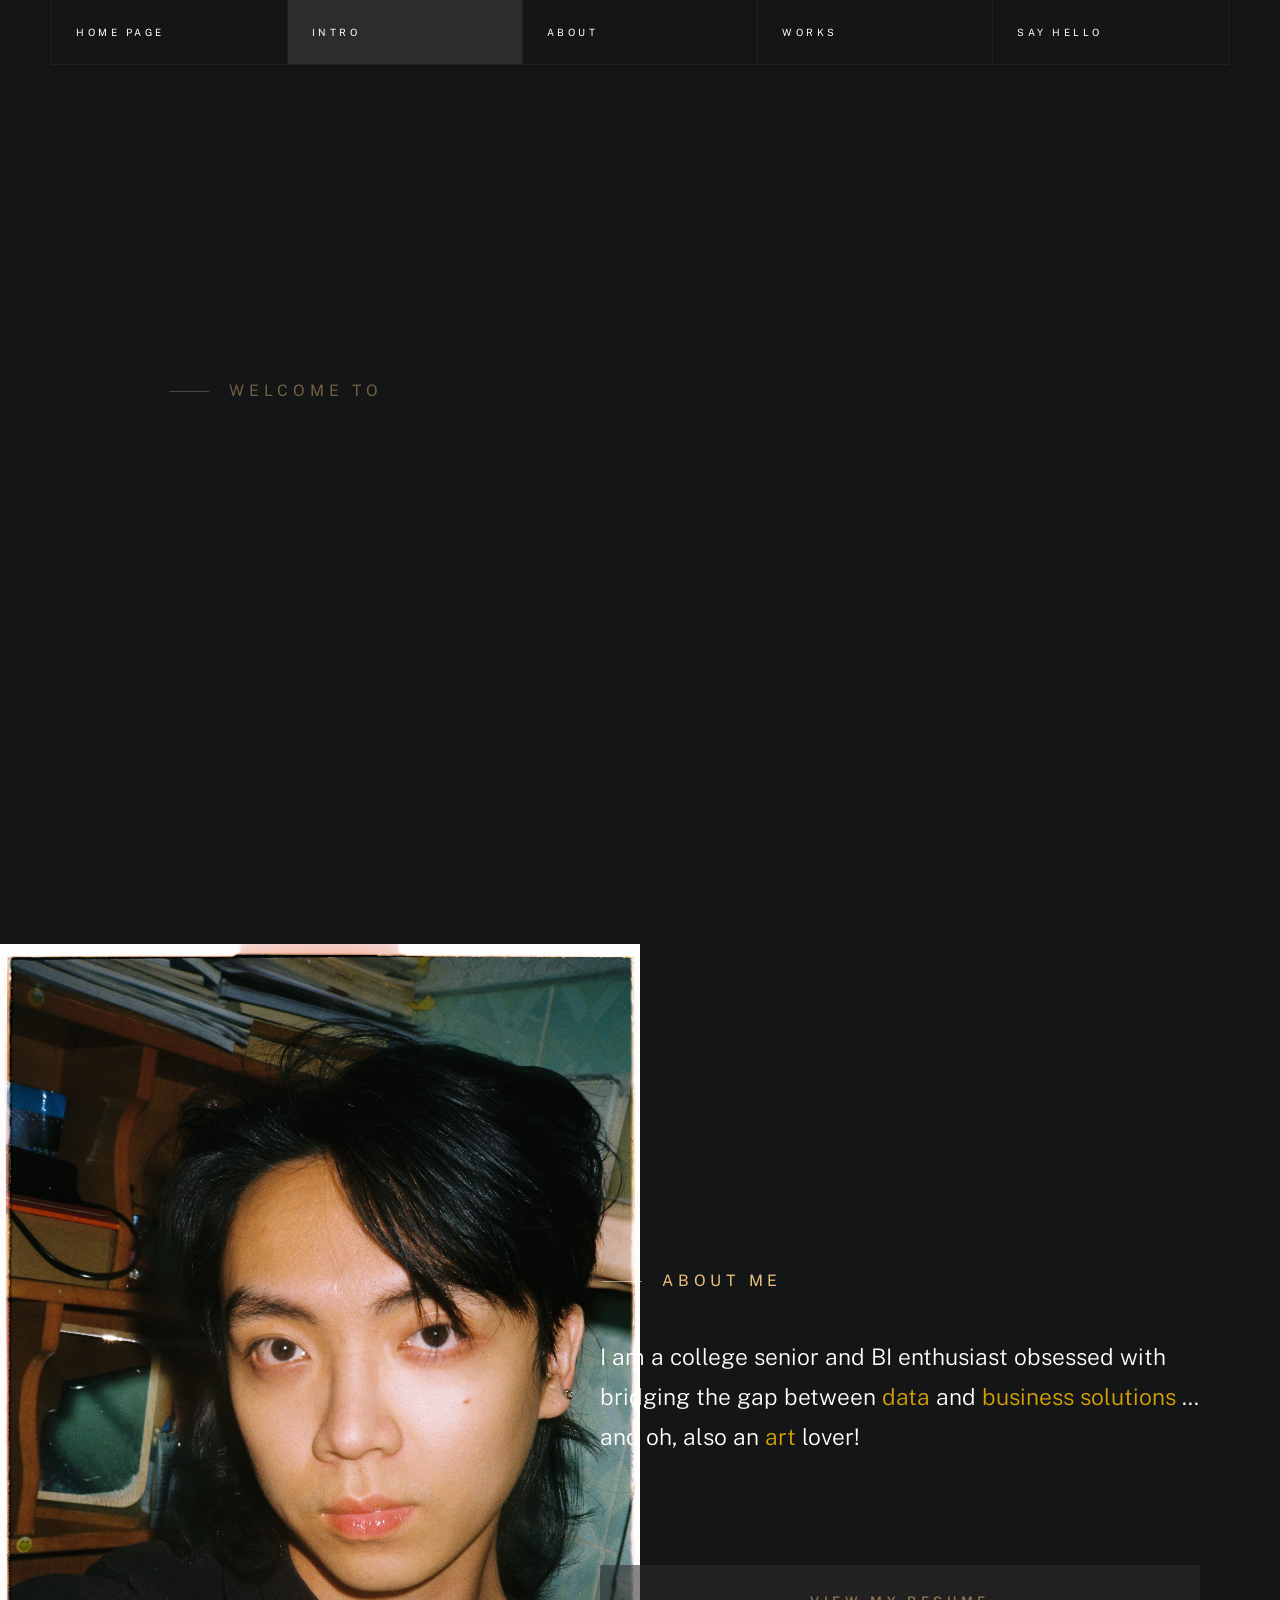
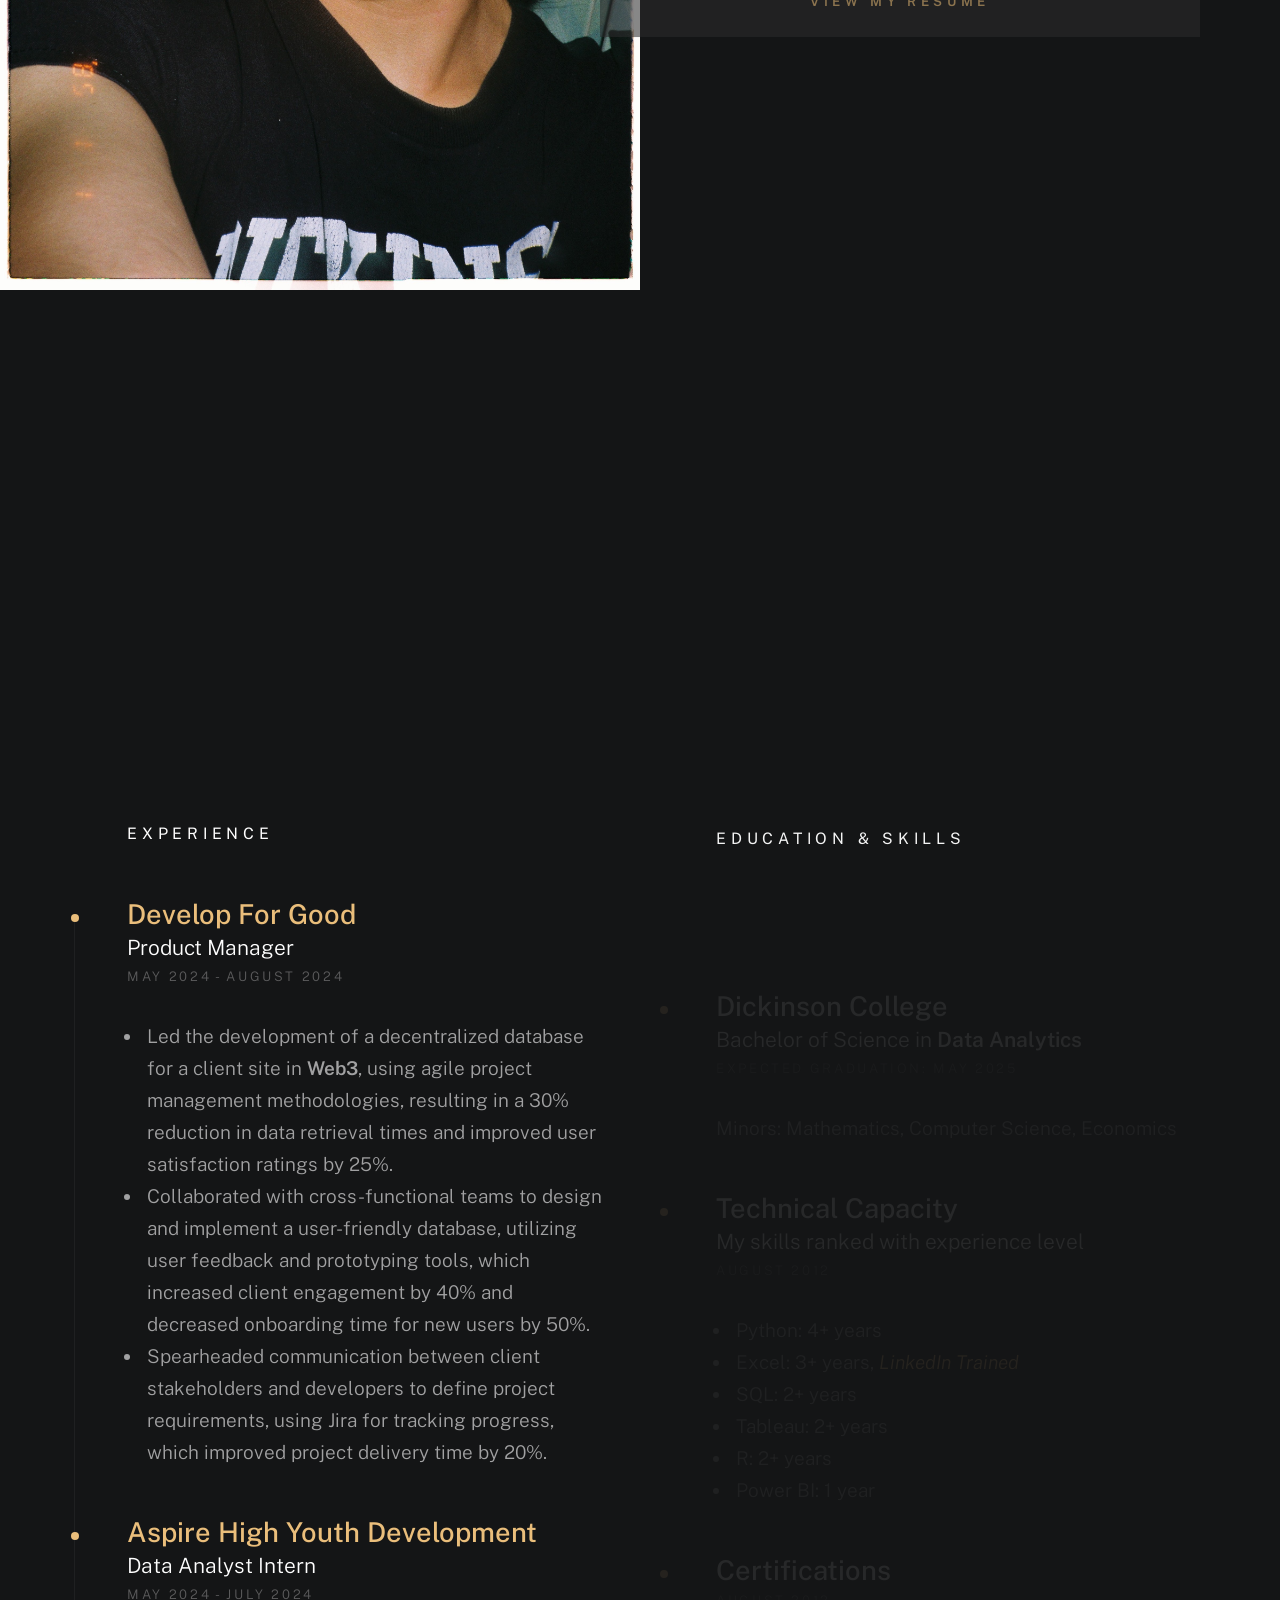
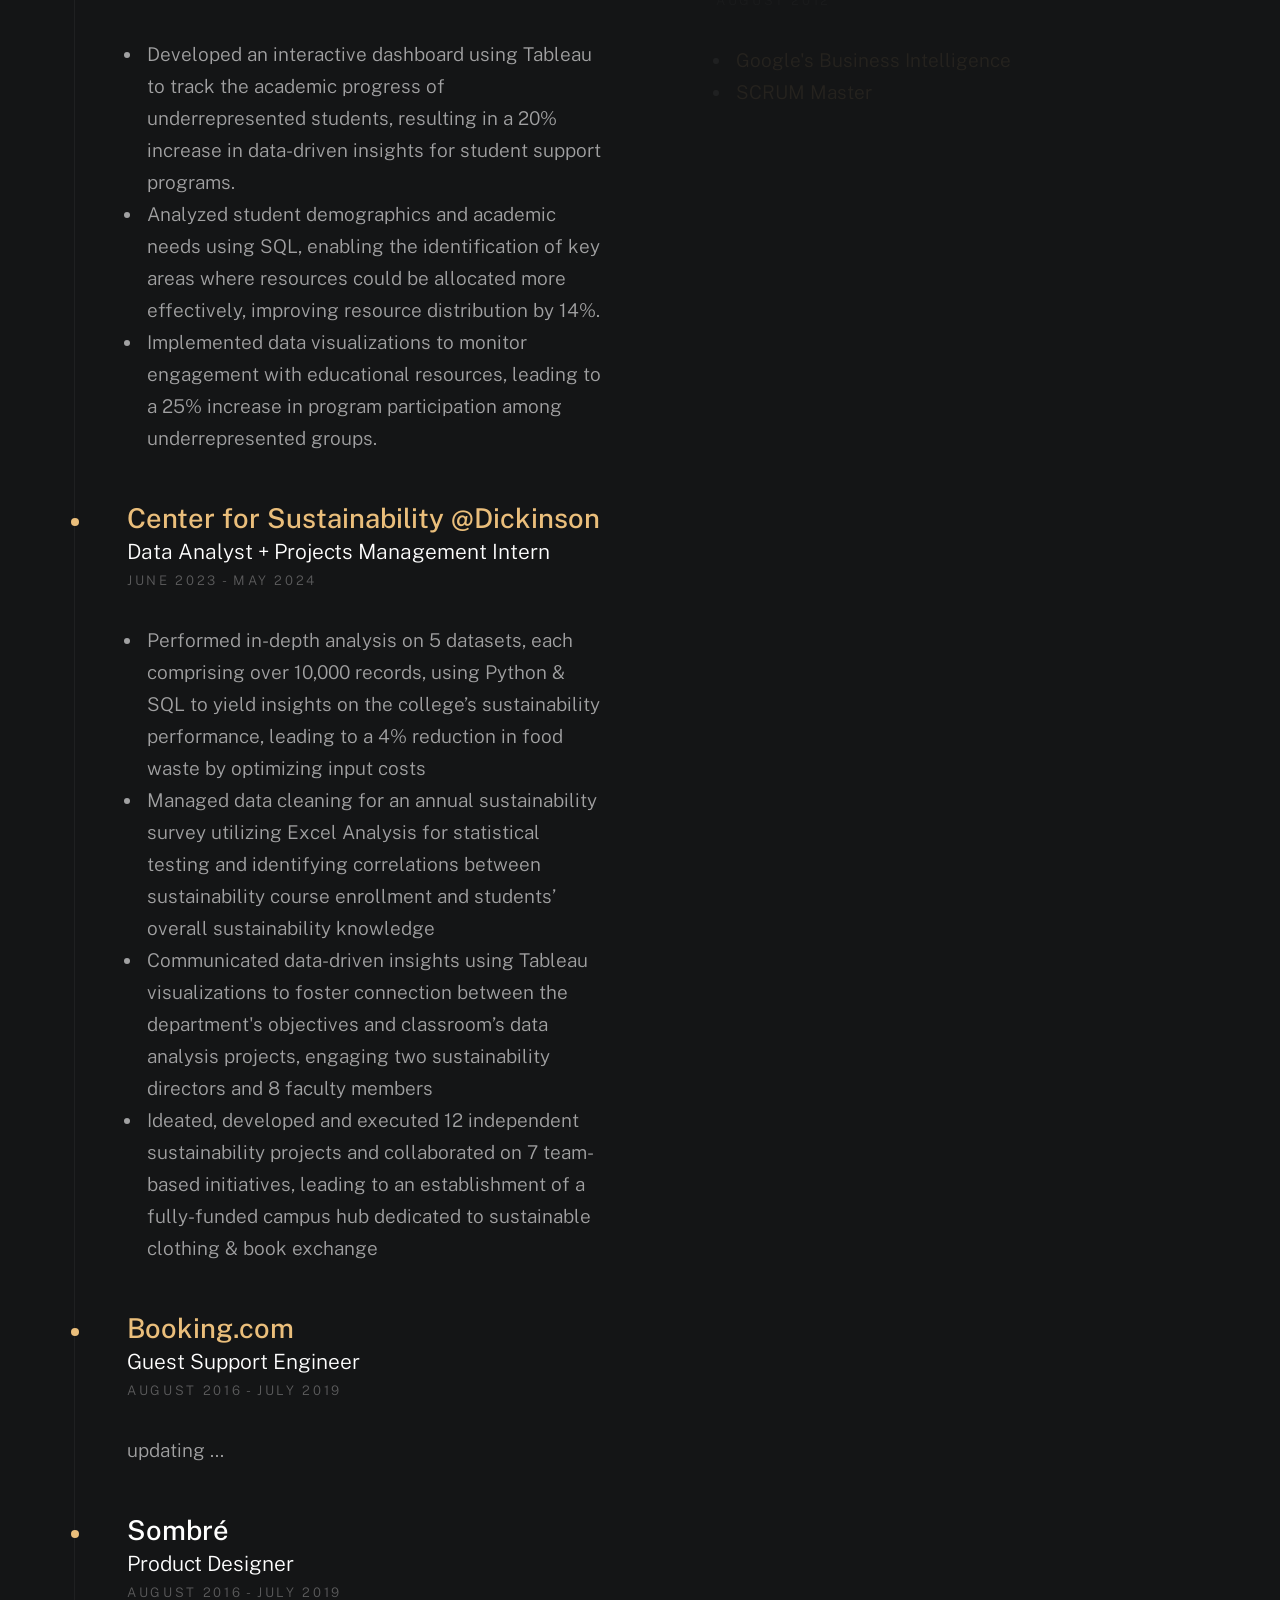
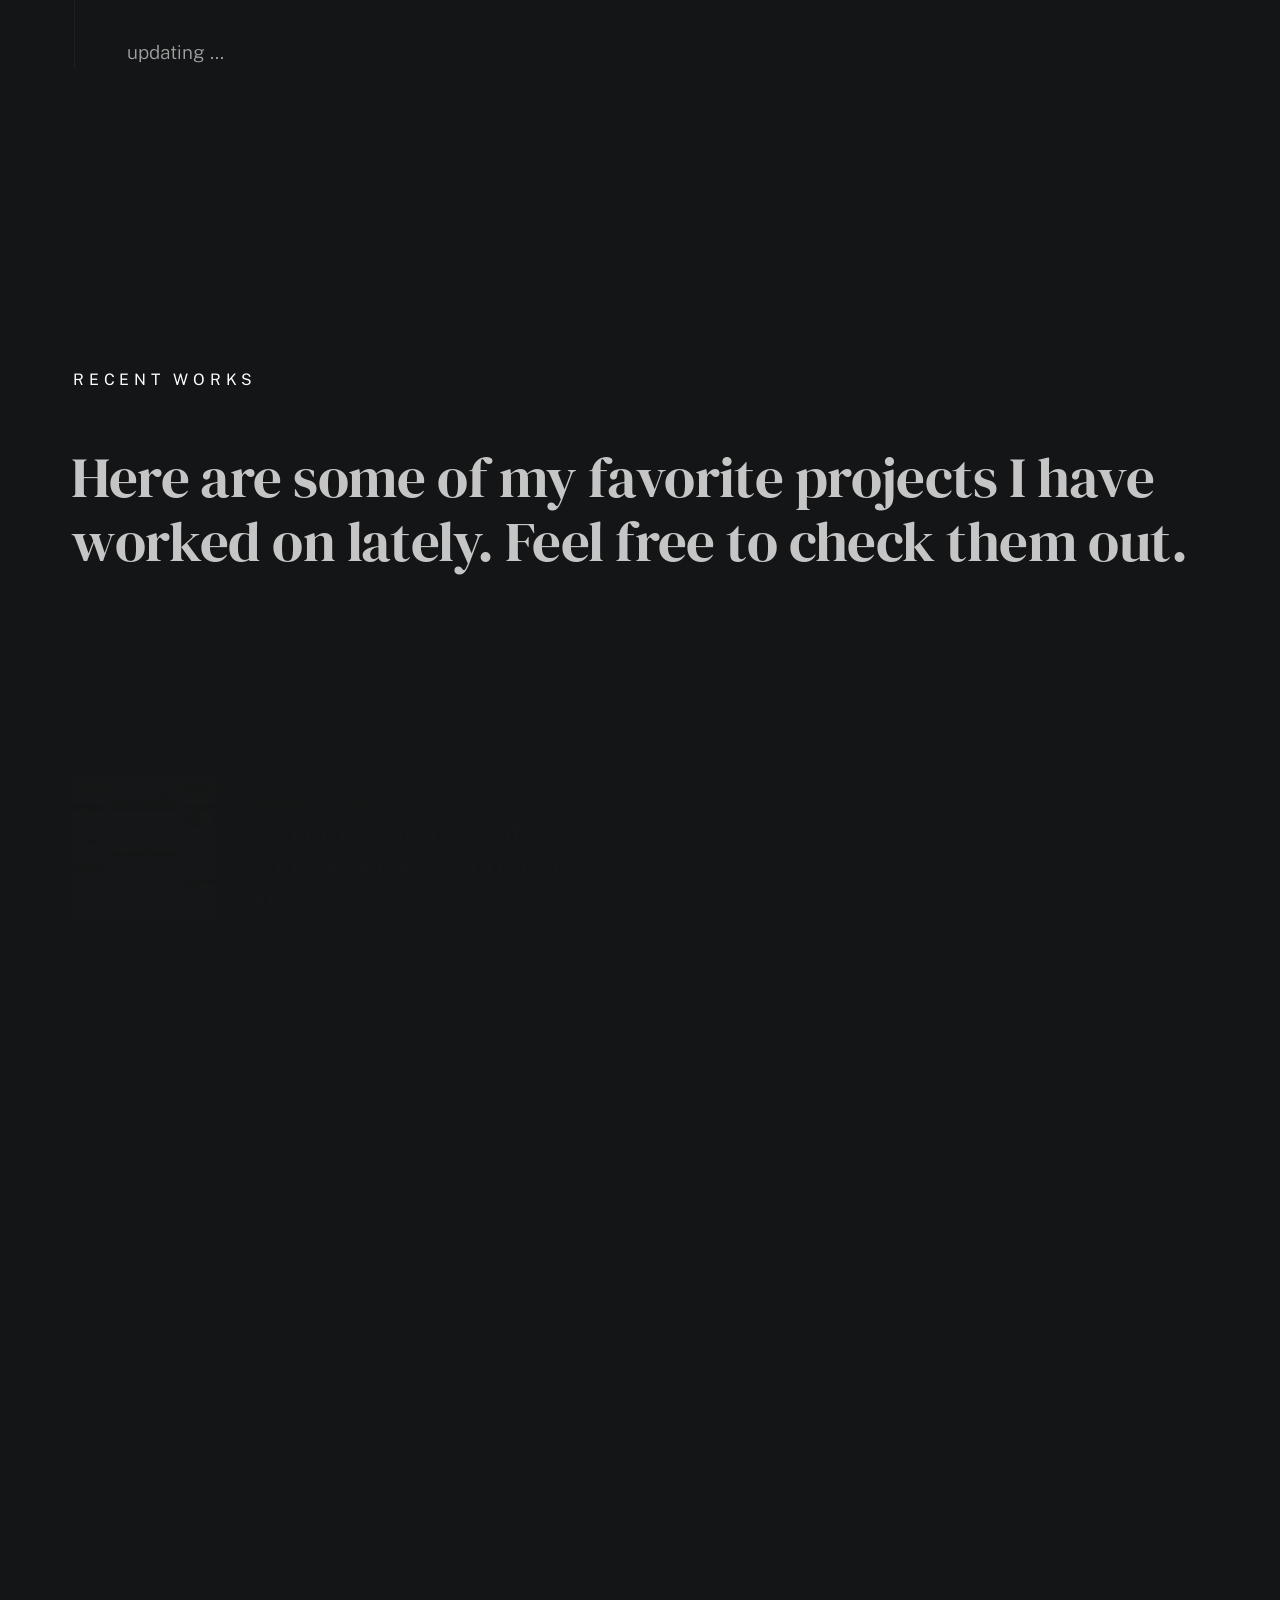
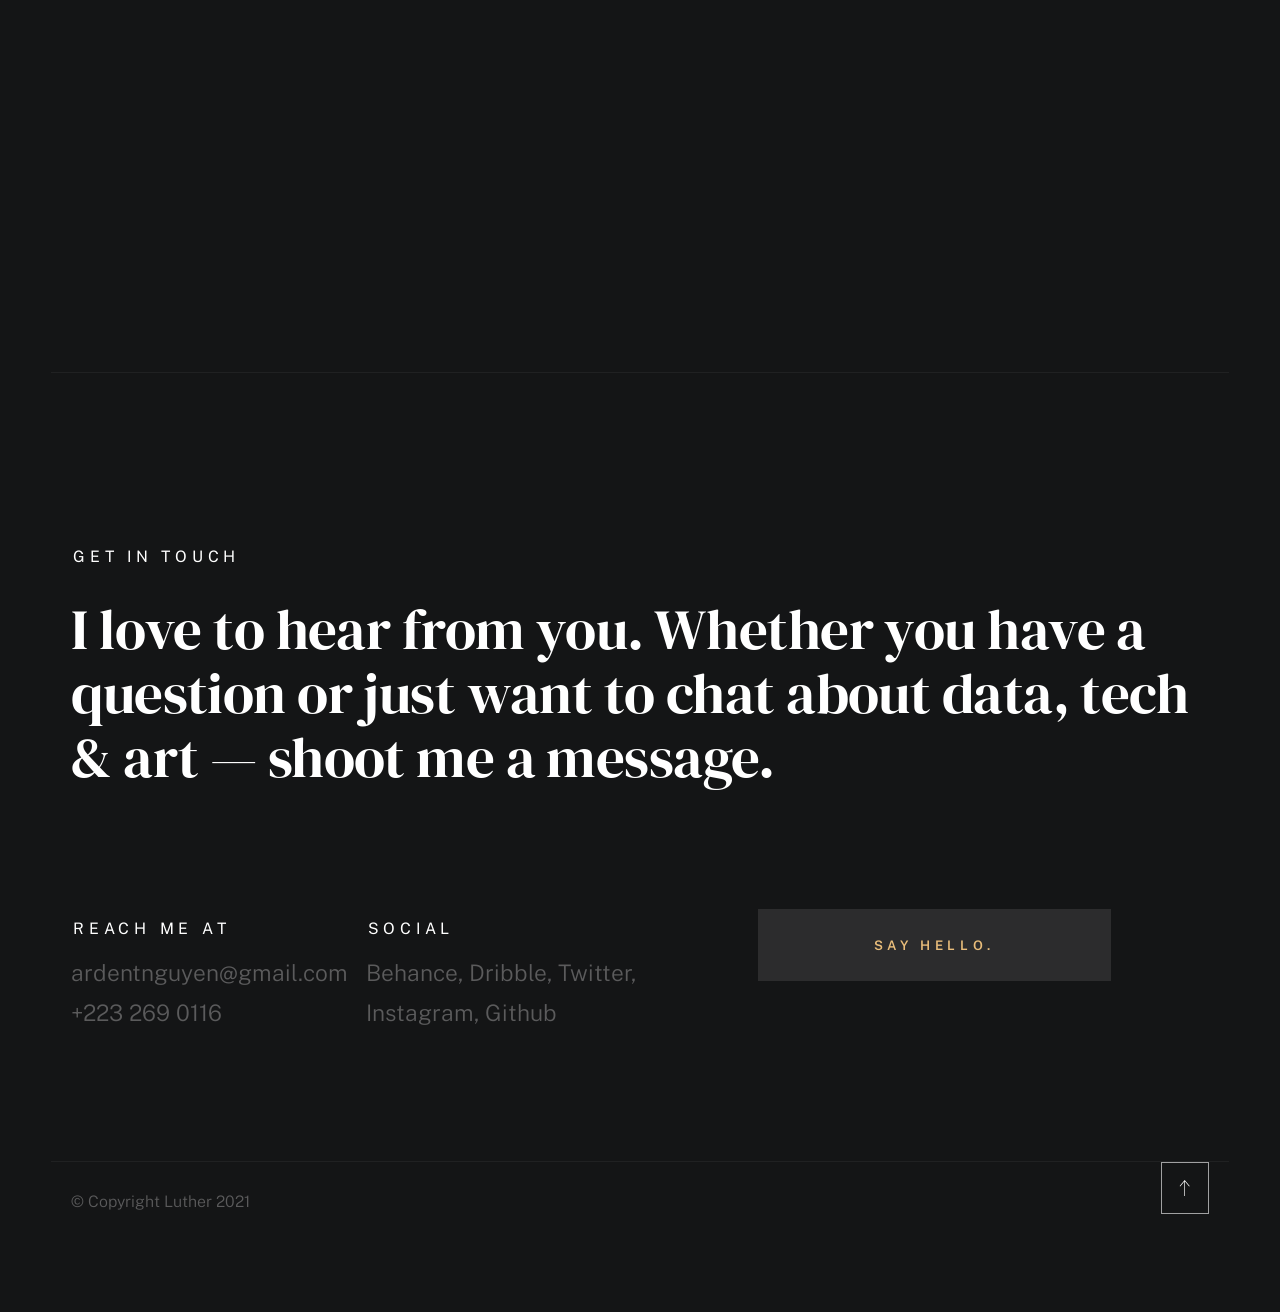
==== commit 9c6801cd: "updated resume" ====
--- a/index.html
+++ b/index.html
@@ -148,7 +148,7 @@
                                 between <span style="color: #ffbf00d5">data</span> and <span style="color: #ffbf00d5">business solutions</span>
                                 ... and oh, also an <span style="color: #ffbf00d5">art</span> lover!
                             </p>
-                            <a href="https://drive.google.com/file/d/1DnKprb8XAzcncWf5YfpwM21bYcmbNDgz/view?usp=sharing" target=”_blank” class="btn btn--medium u-fullwidth" data-animate-el>View my Resume</a>
+                            <a href="https://drive.google.com/file/d/1iG27lkeLlclPDPWZPAv8_DCiRnYWvFdj/view?usp=sharing" target=”_blank” class="btn btn--medium u-fullwidth" data-animate-el>View my Resume</a>
 
                         </div>
                     </div>
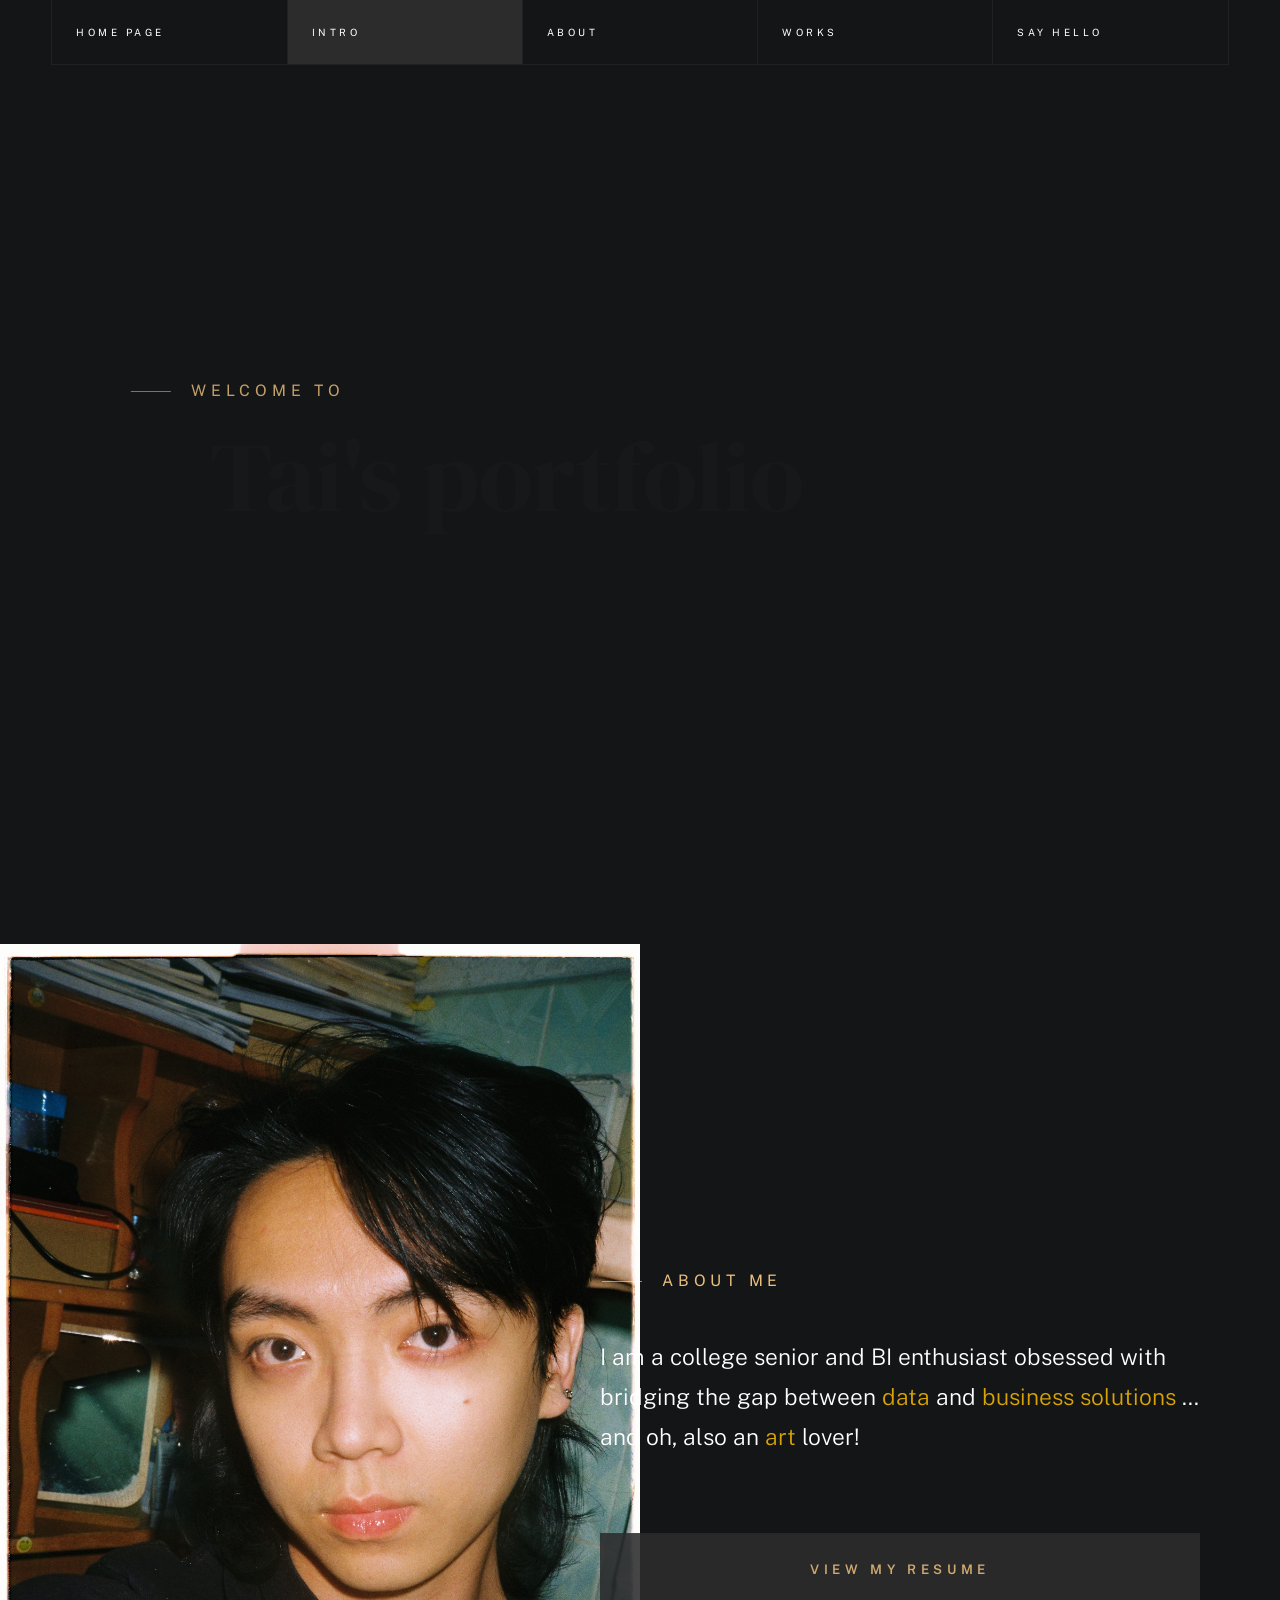
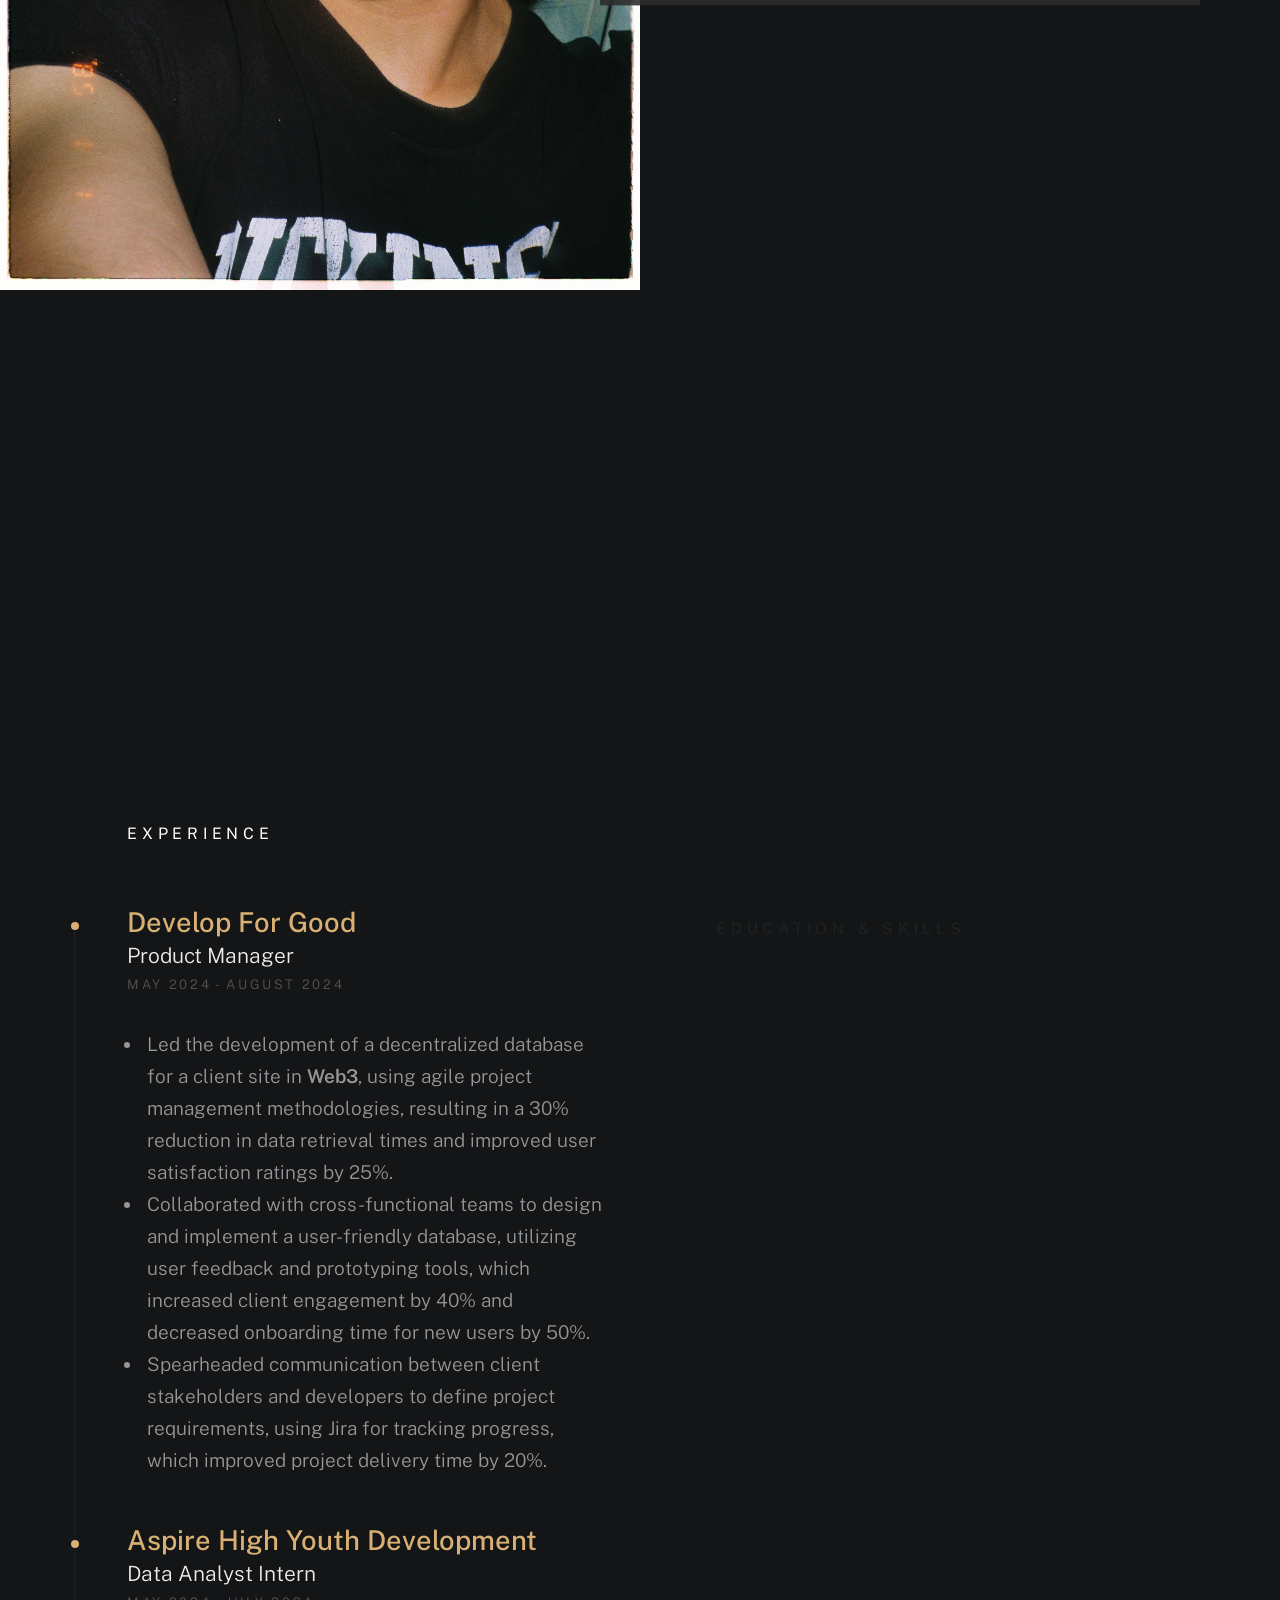
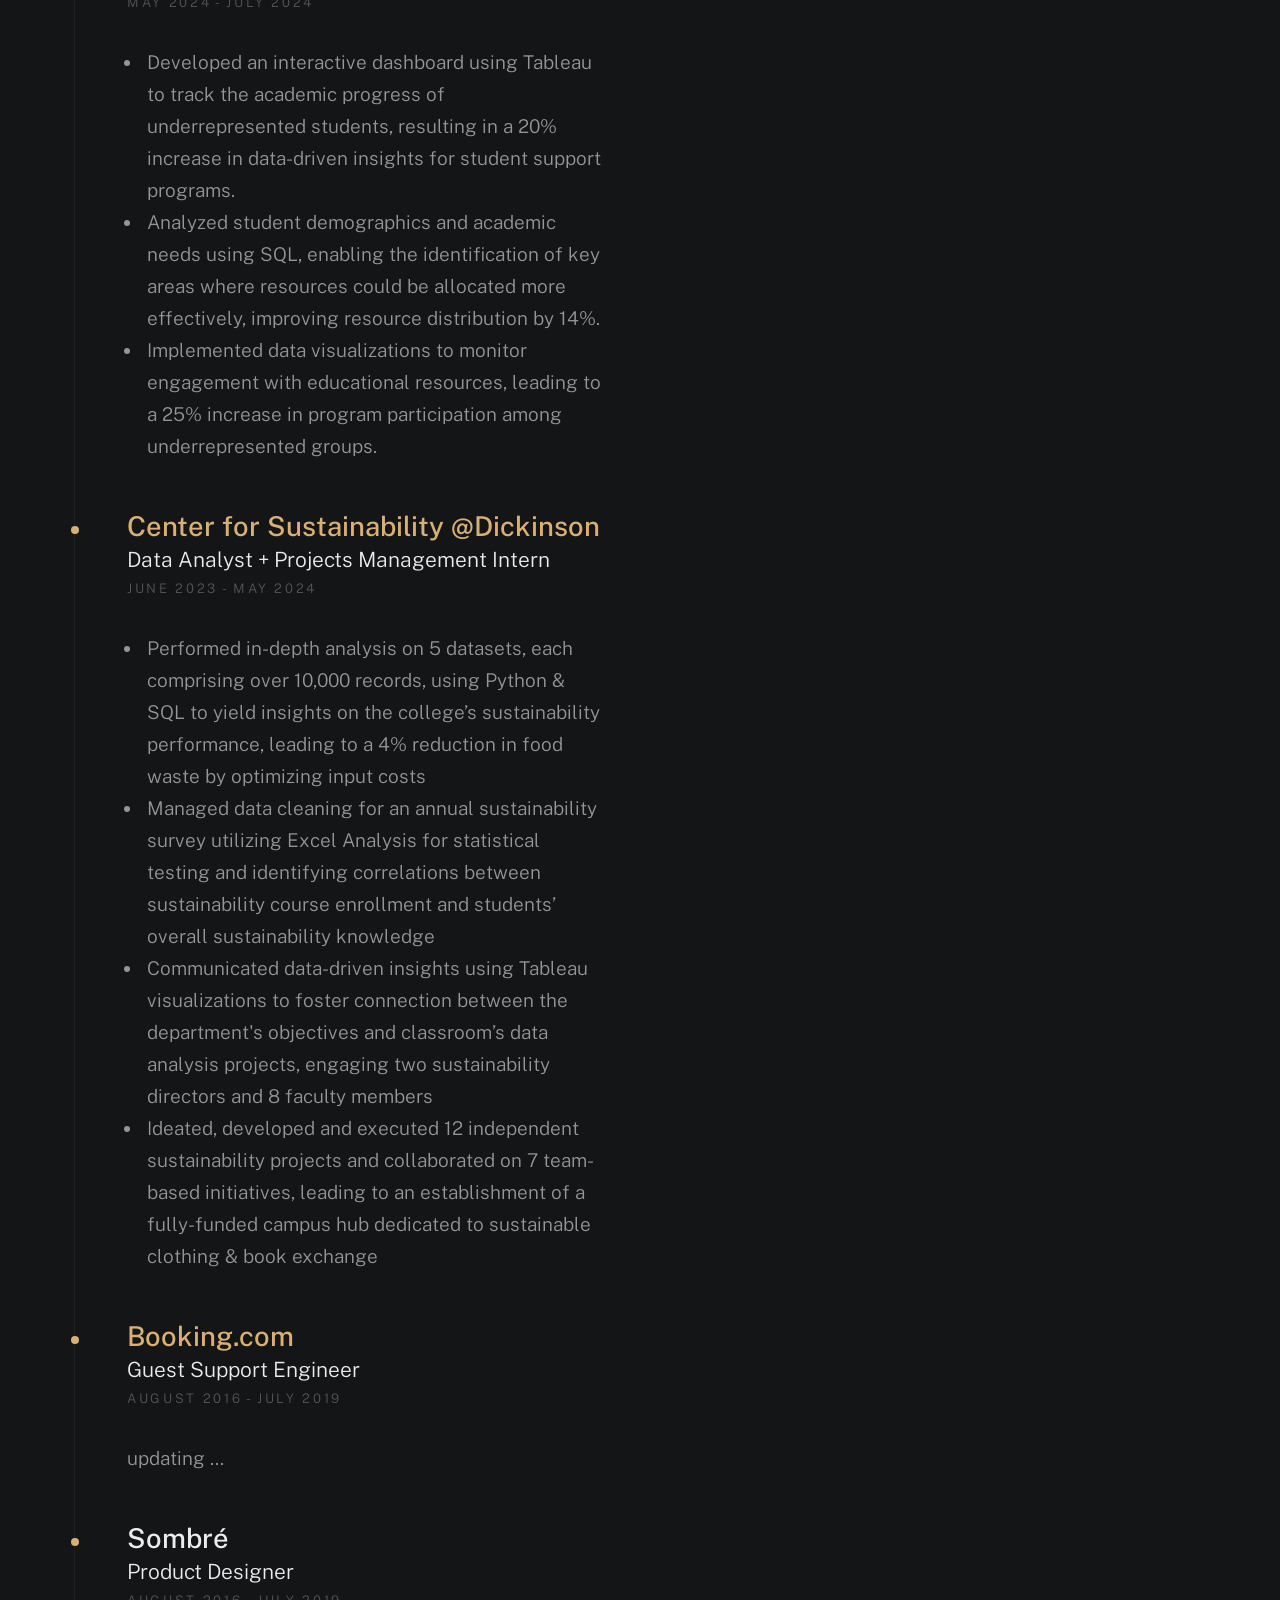
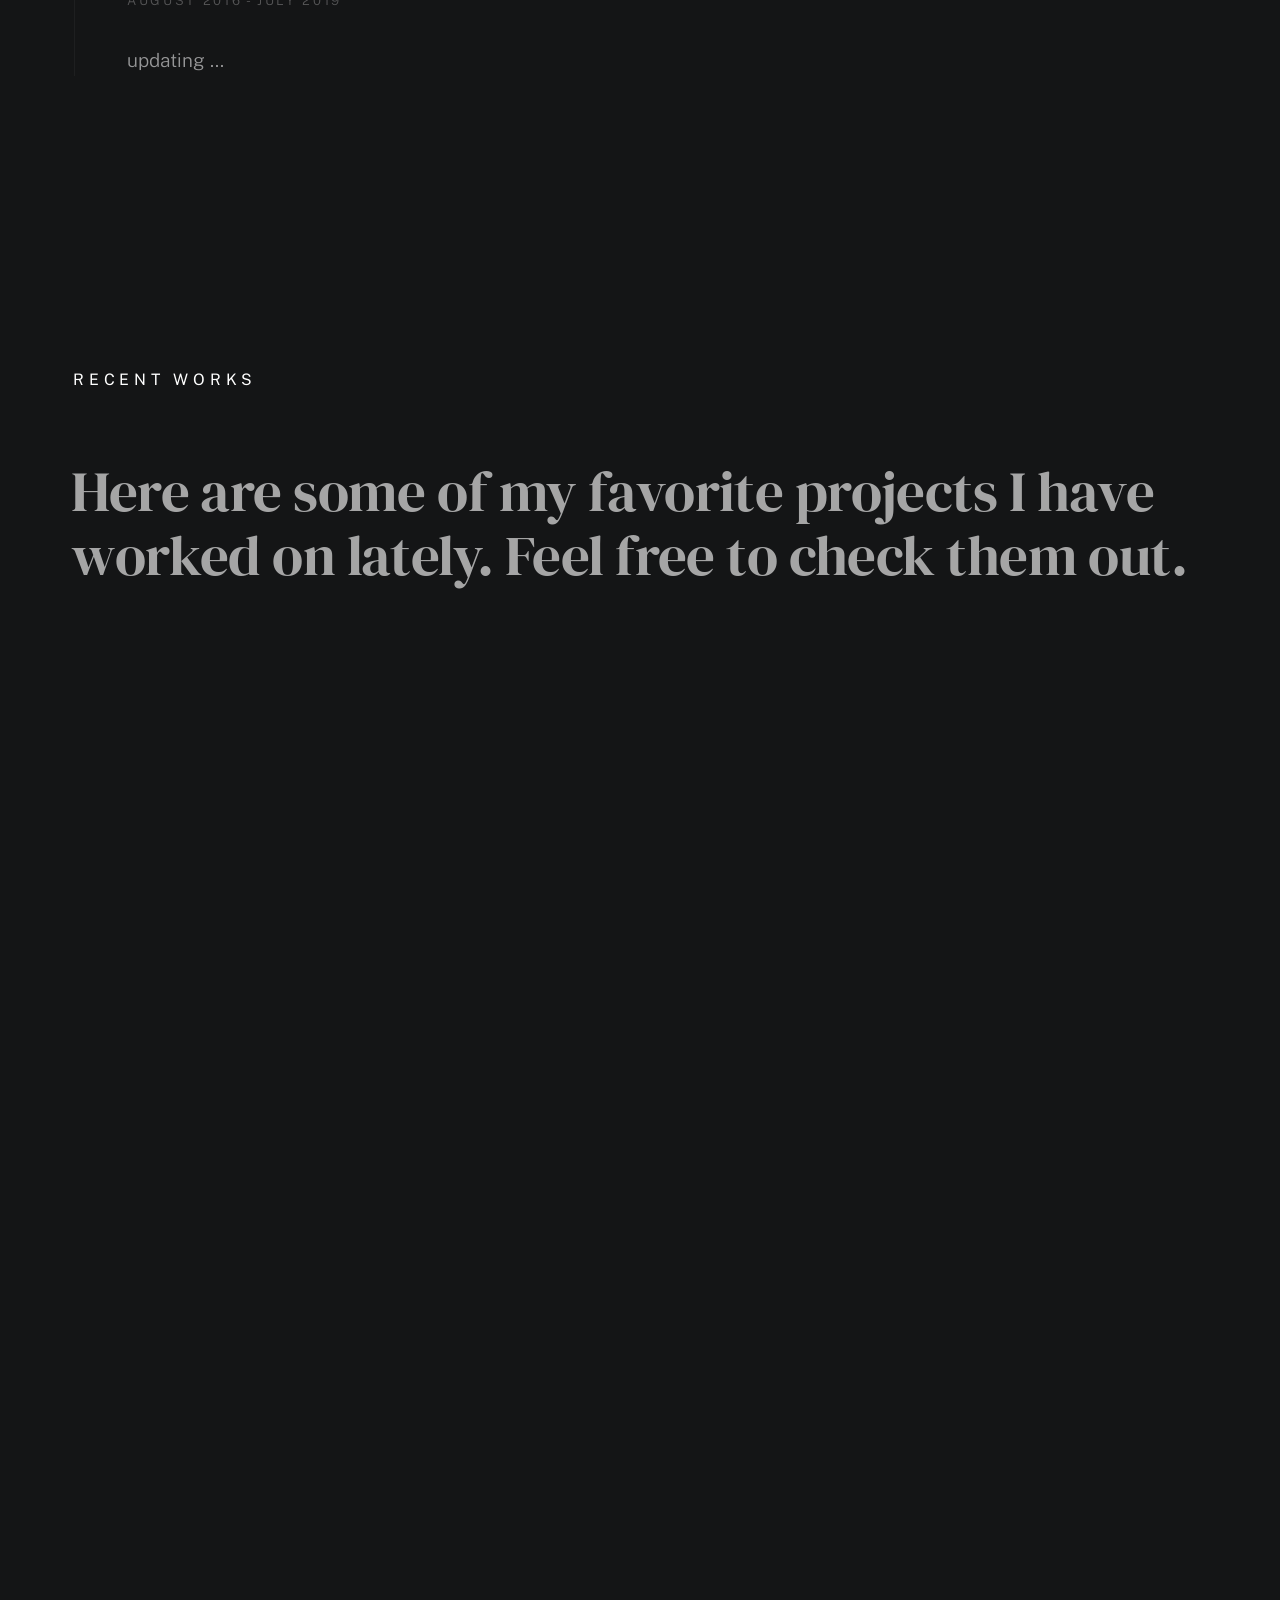
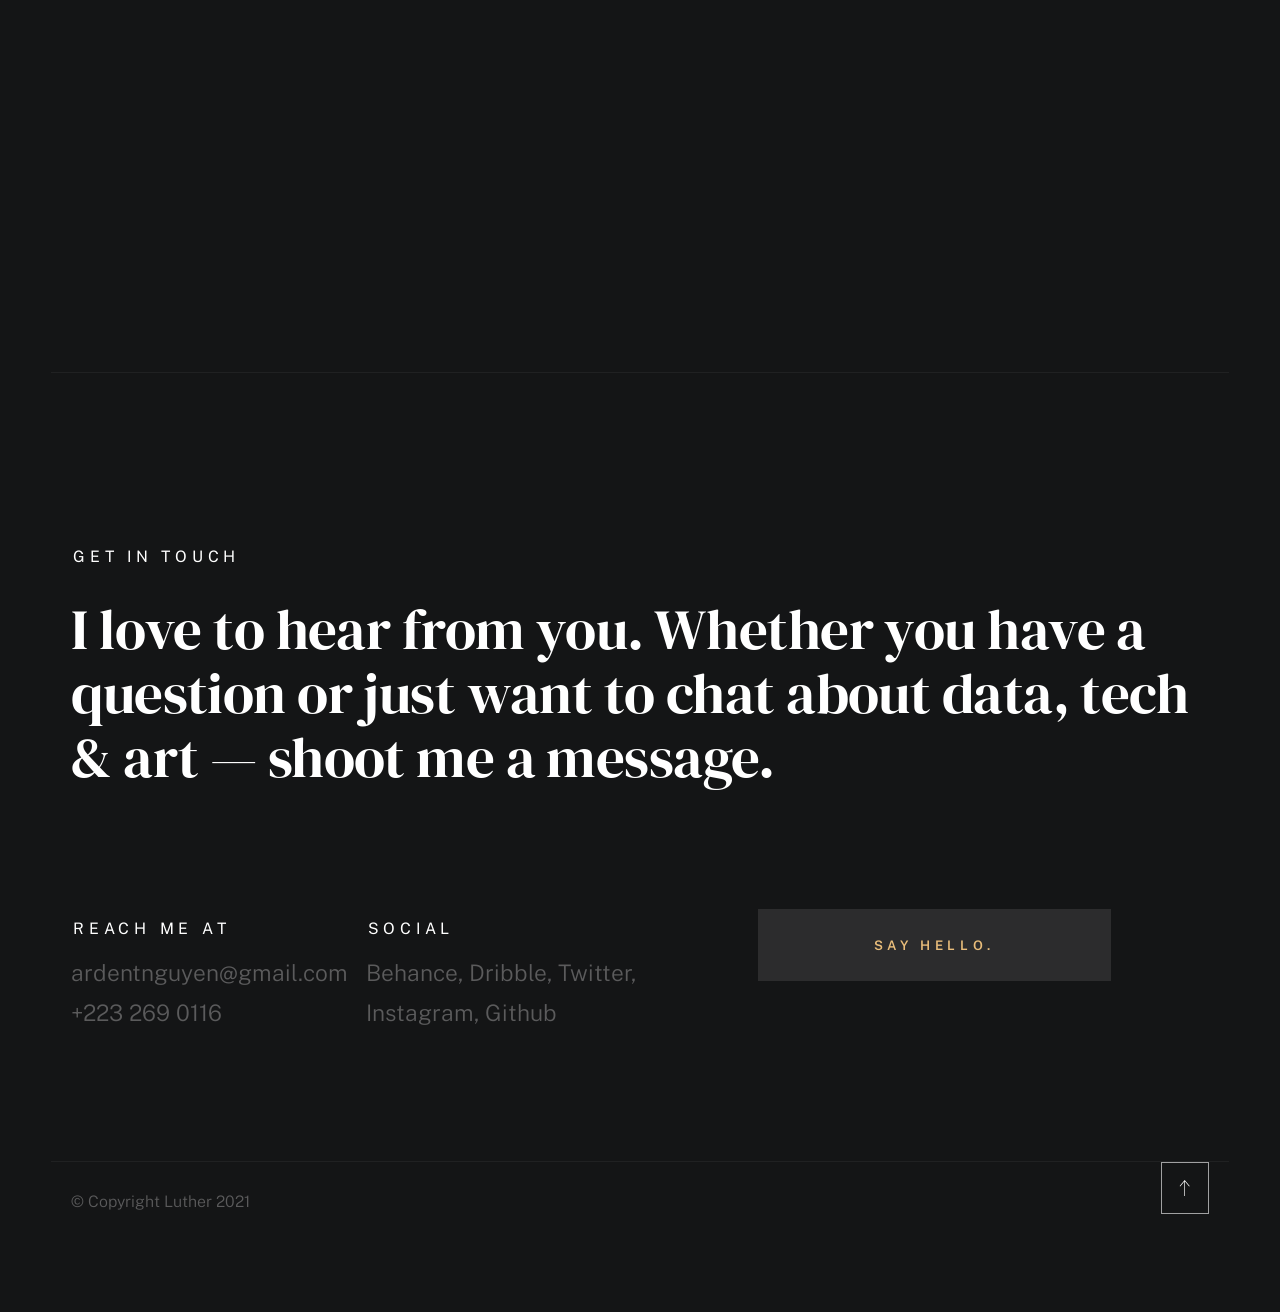
==== commit d5fa93ff: "added github link in intro page" ====
--- a/index.html
+++ b/index.html
@@ -110,7 +110,8 @@
                     </div>
 
                     <ul class="intro-social">
-                        <li><a href="#https://www.linkedin.com/in/tai-nguyenn/" target="_blank">LinkedIn</a></li>
+                        <li><a href="https://www.linkedin.com/in/tai-nguyenn/" target="_blank">LinkedIn</a></li>
+                        <li><a href="https://github.com/tainguyen103" target="_blank">GitHub</a></li>
                         <li><a href="#0">Medium</a></li>
                         <li><a href="#0">Youtube</a></li>
                         <li><a href="https://www.hackerrank.com/profile/nguyentantai1031" target="_blank">Hackkerrank</a></li>
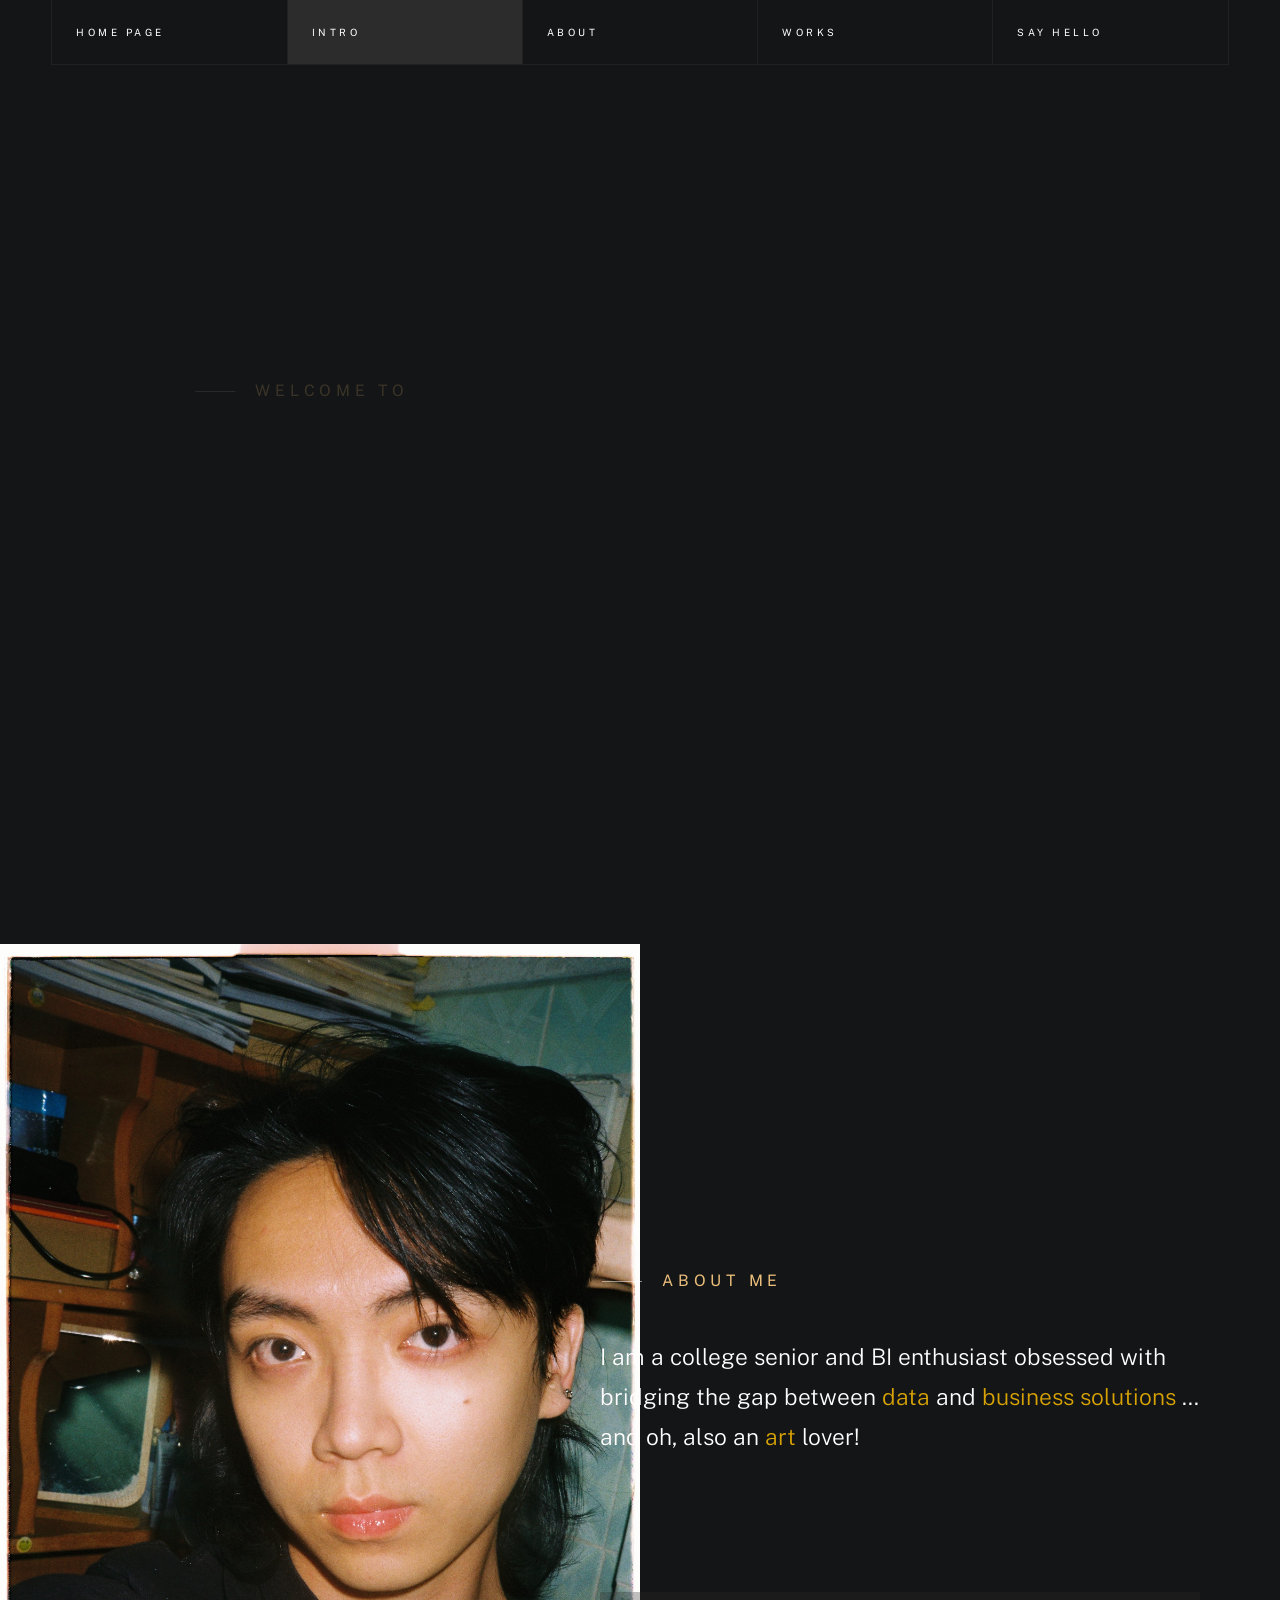
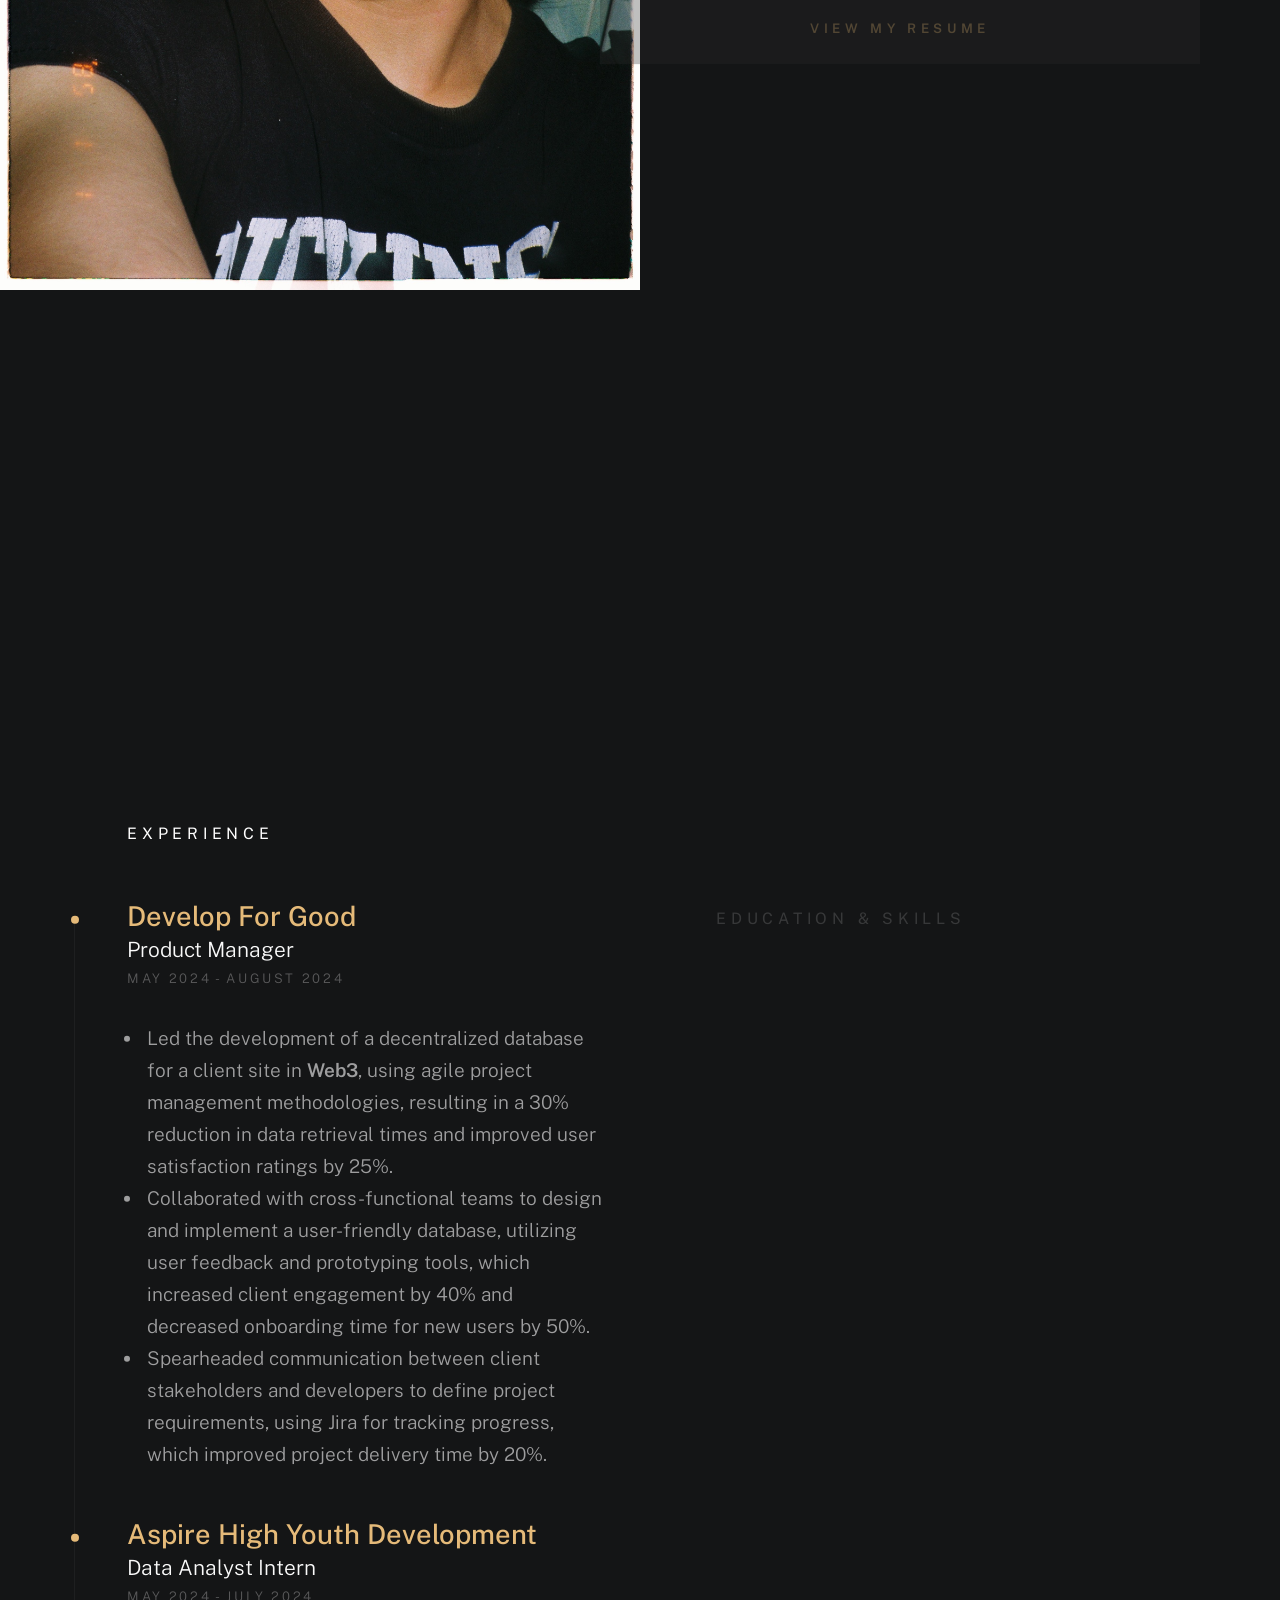
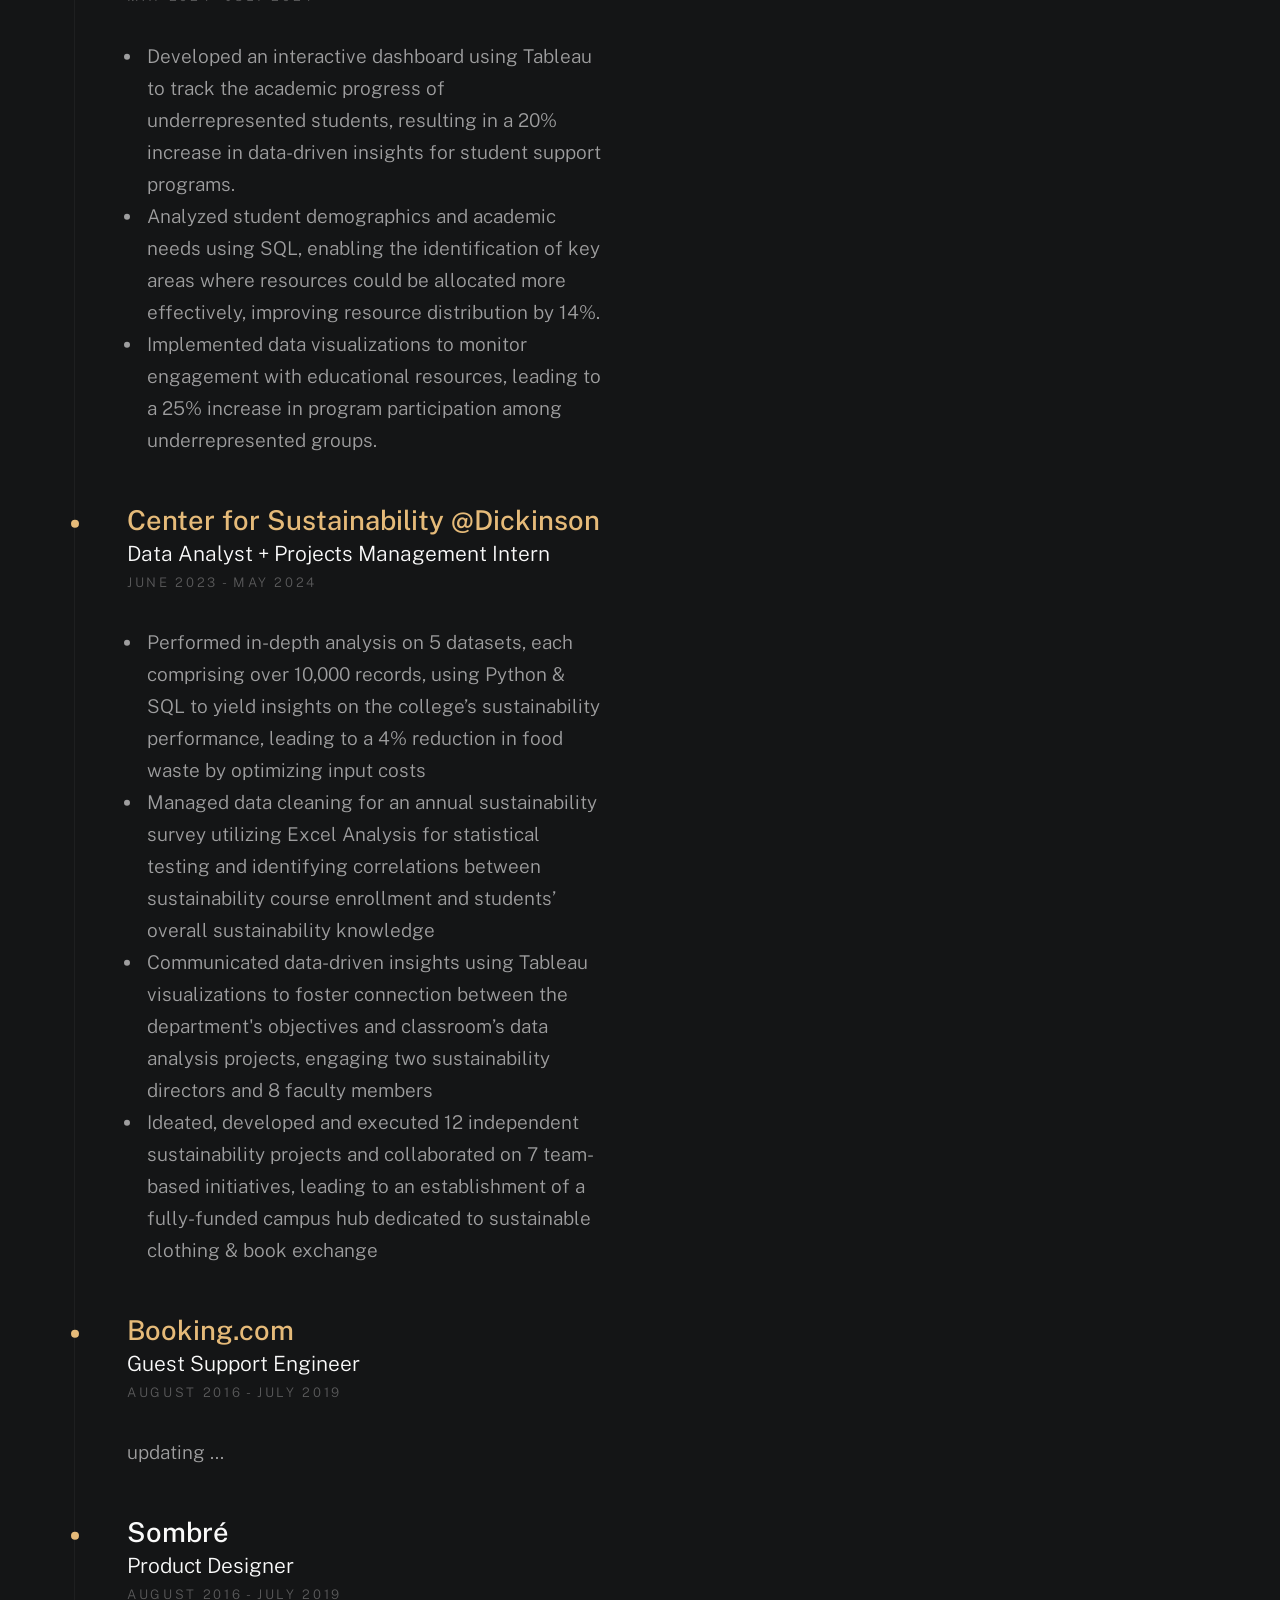
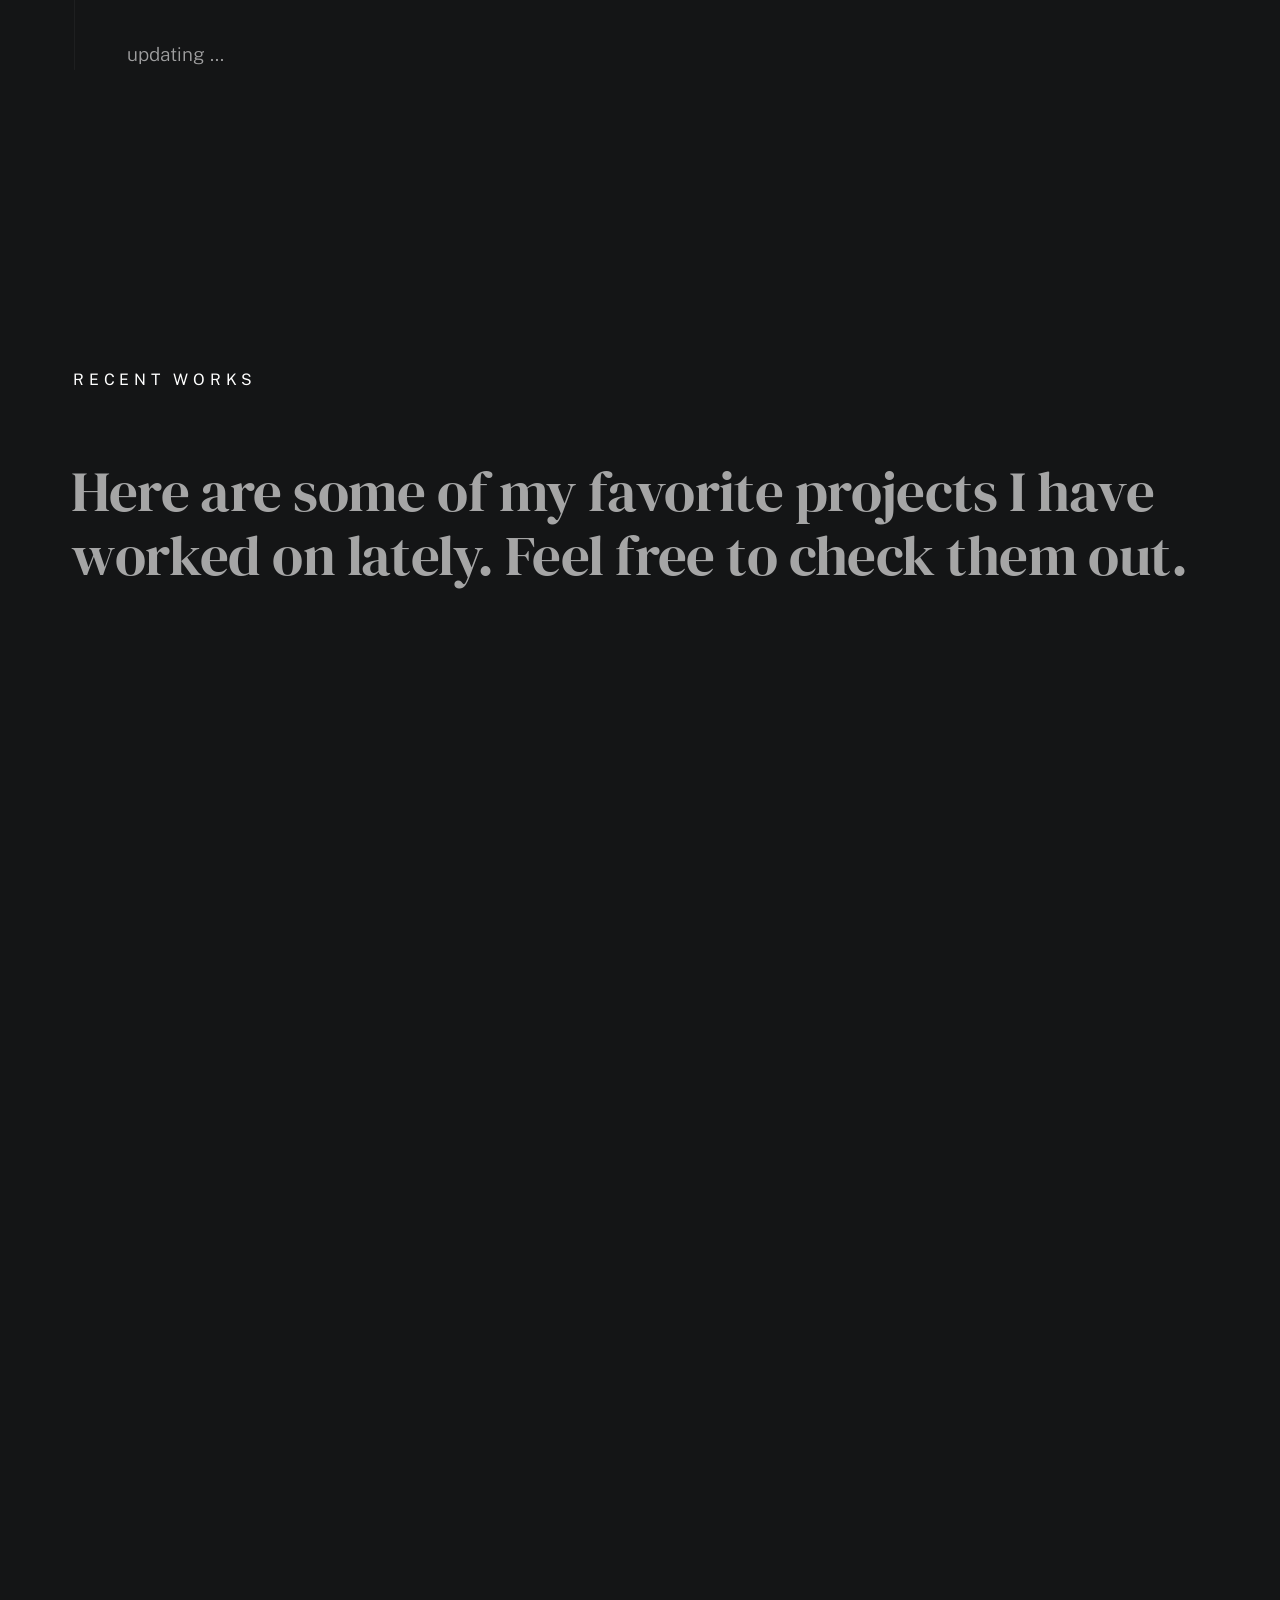
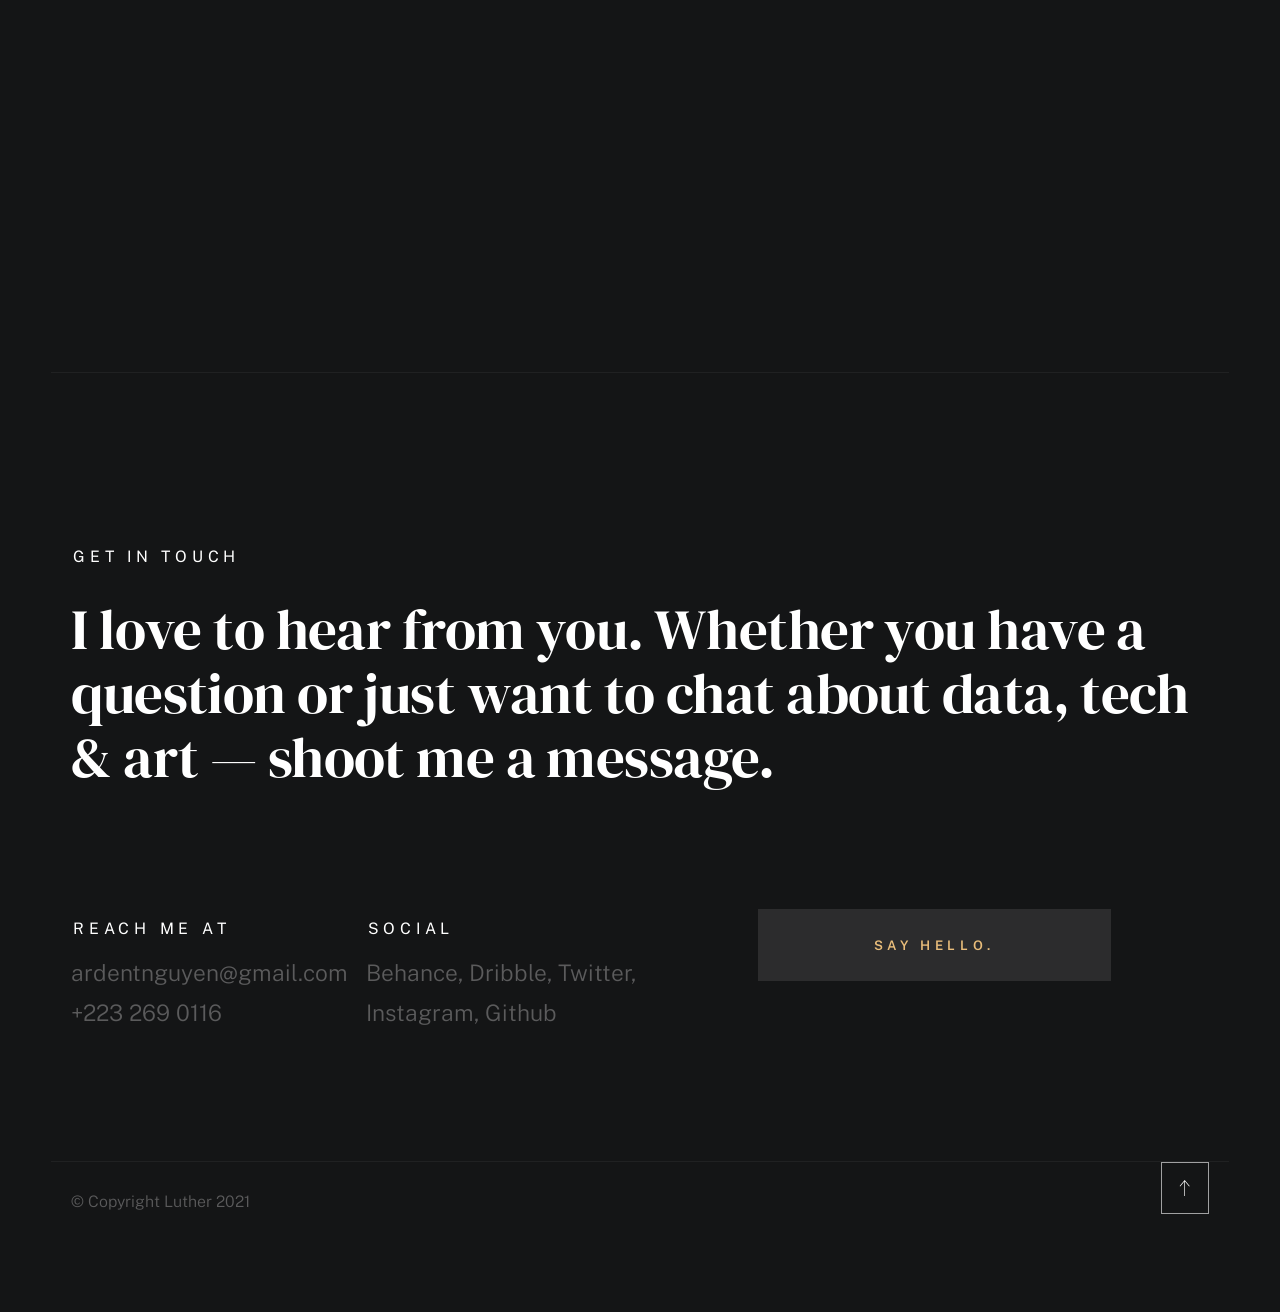
==== commit ffd9cb22: "added links" ====
--- a/index.html
+++ b/index.html
@@ -112,8 +112,8 @@
                     <ul class="intro-social">
                         <li><a href="https://www.linkedin.com/in/tai-nguyenn/" target="_blank">LinkedIn</a></li>
                         <li><a href="https://github.com/tainguyen103" target="_blank">GitHub</a></li>
-                        <li><a href="#0">Medium</a></li>
-                        <li><a href="#0">Youtube</a></li>
+                        <li><a href="https://taidata.medium.com/">Medium</a></li>
+                        <!-- <li><a href="#0">Youtube</a></li> -->
                         <li><a href="https://www.hackerrank.com/profile/nguyentantai1031" target="_blank">Hackkerrank</a></li>
                     </ul>
 
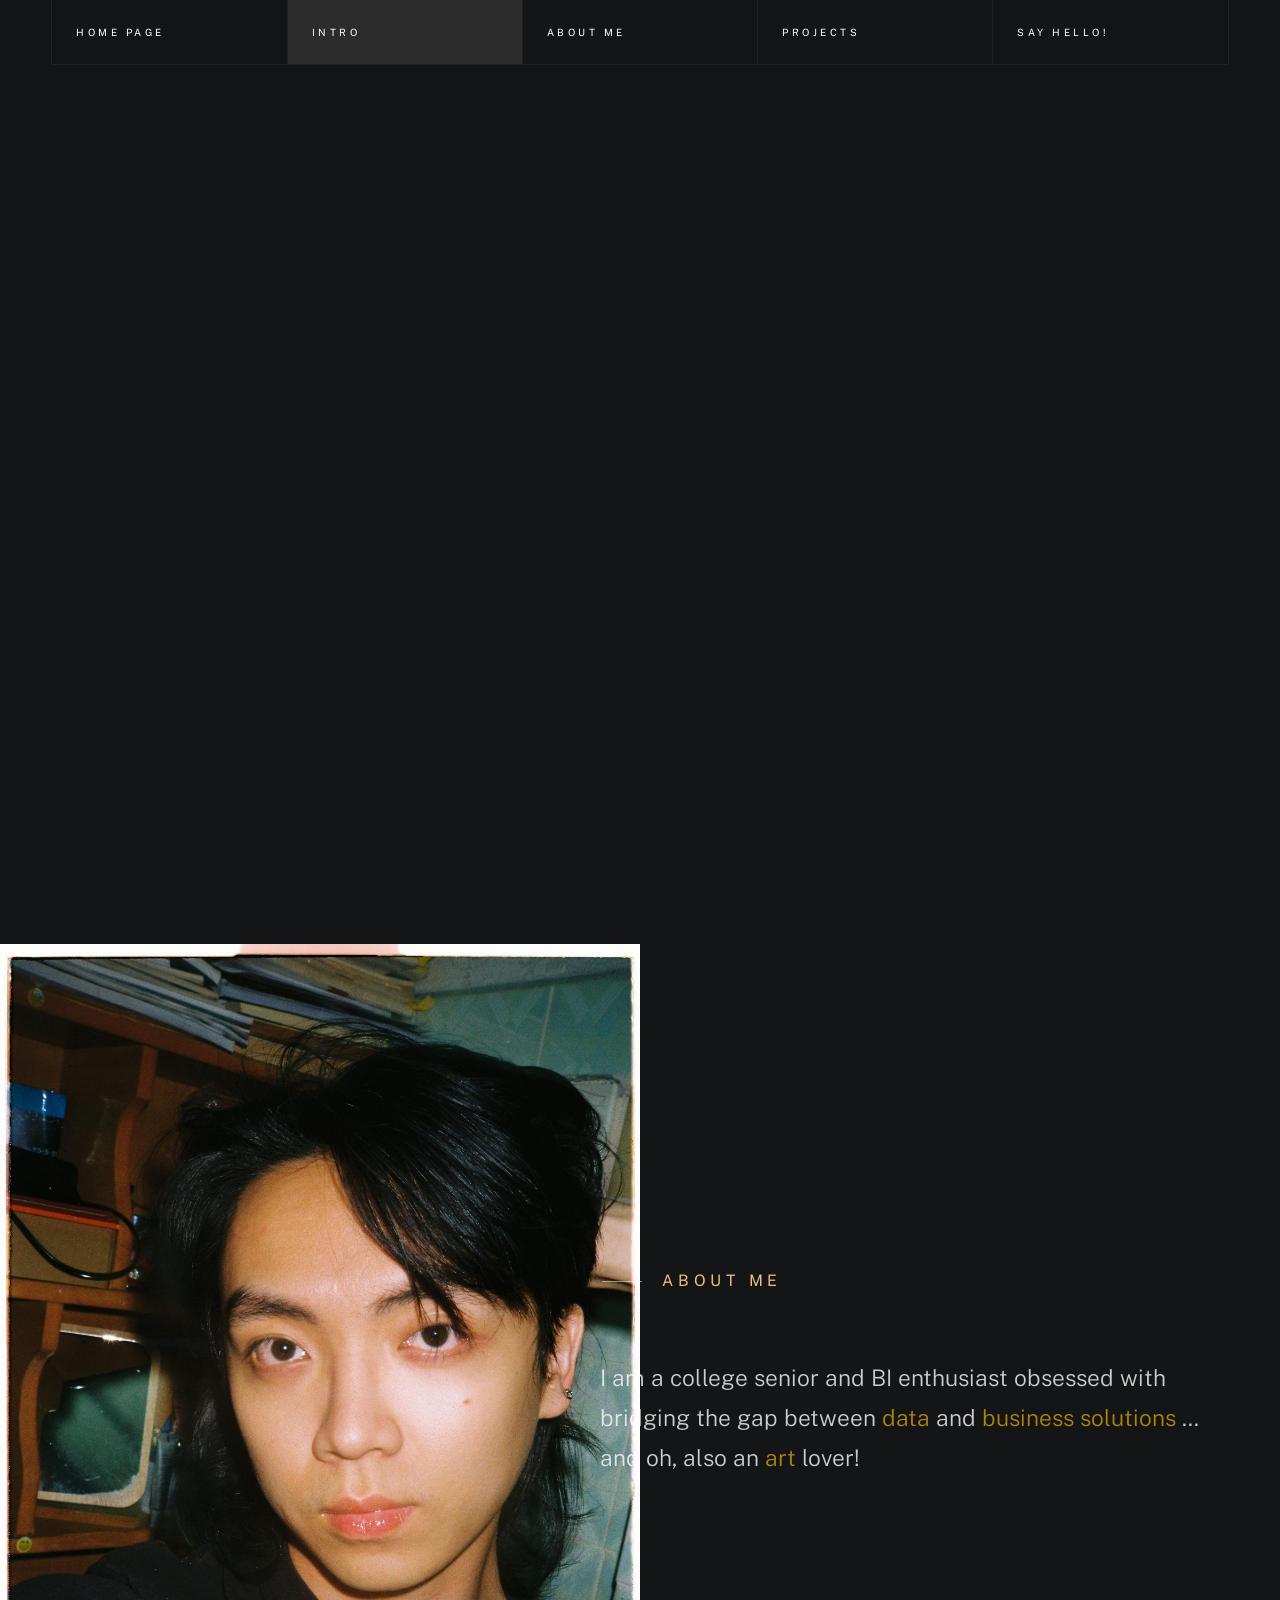
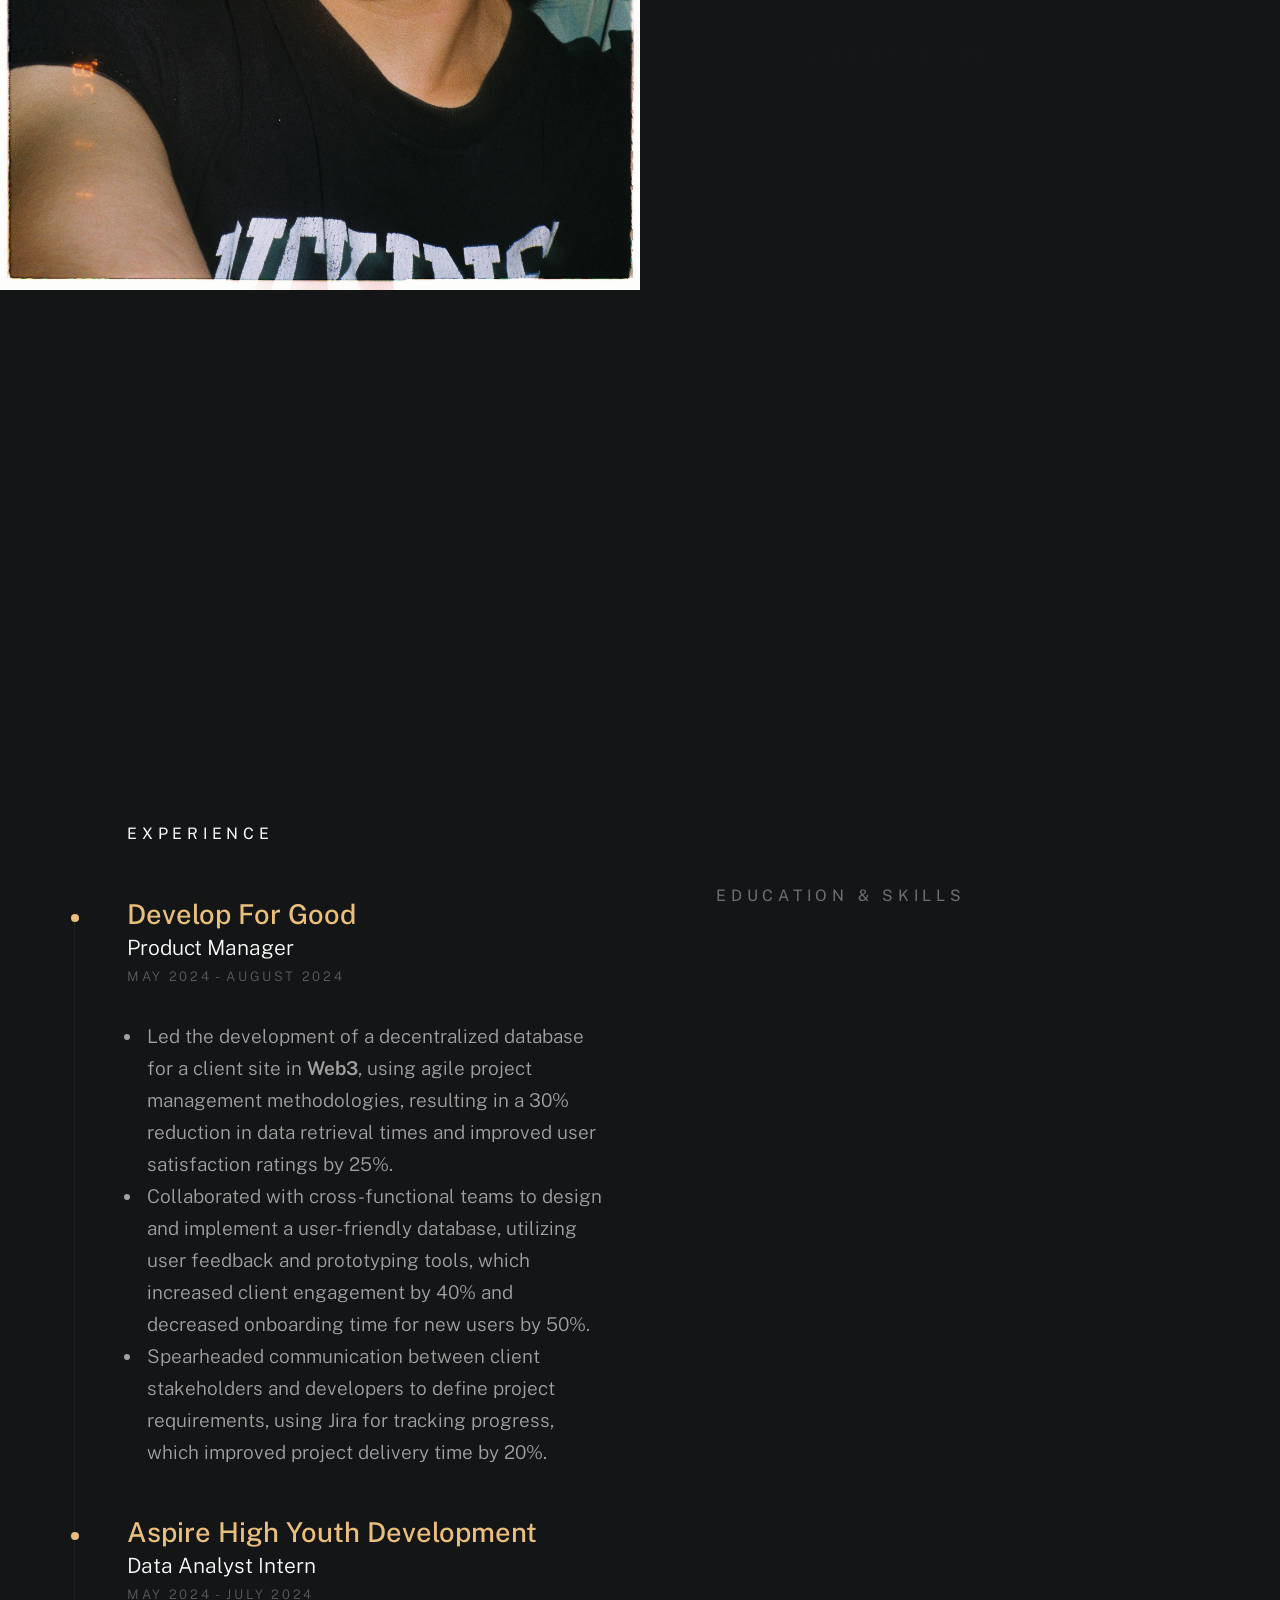
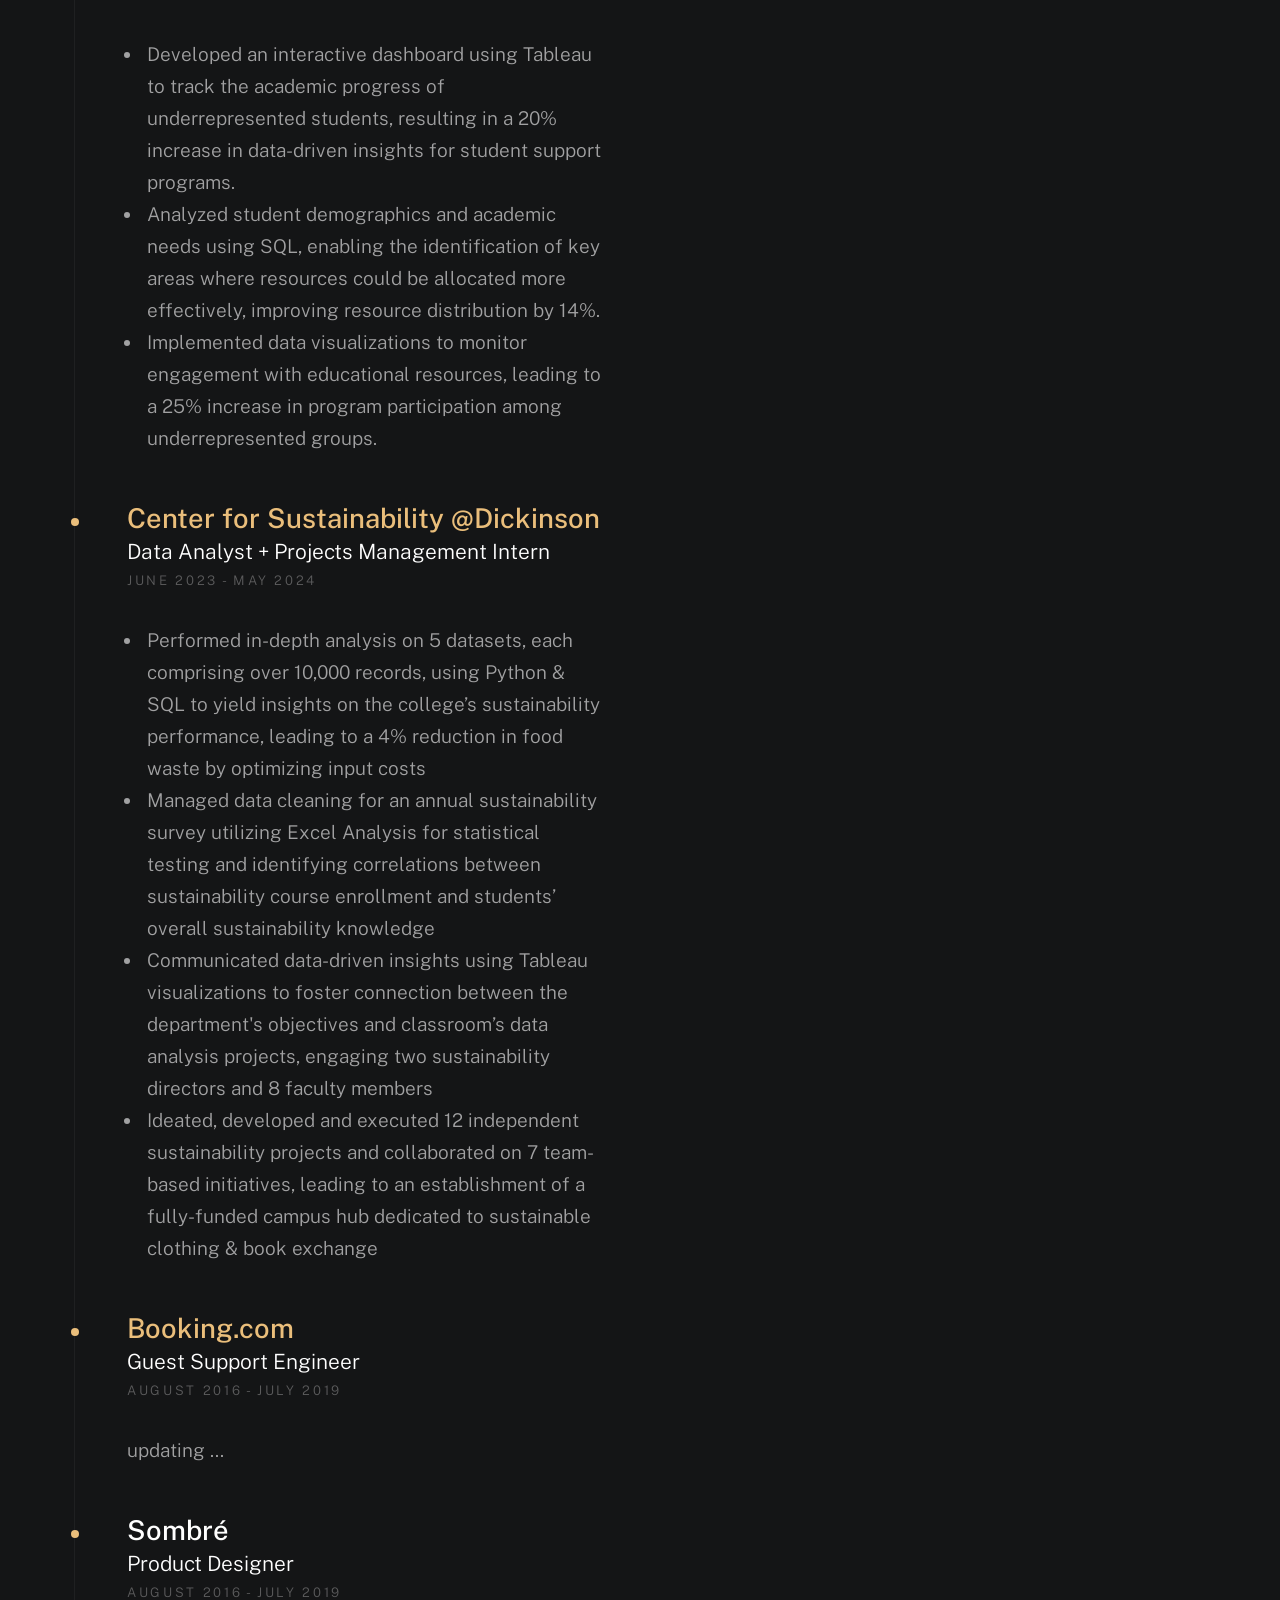
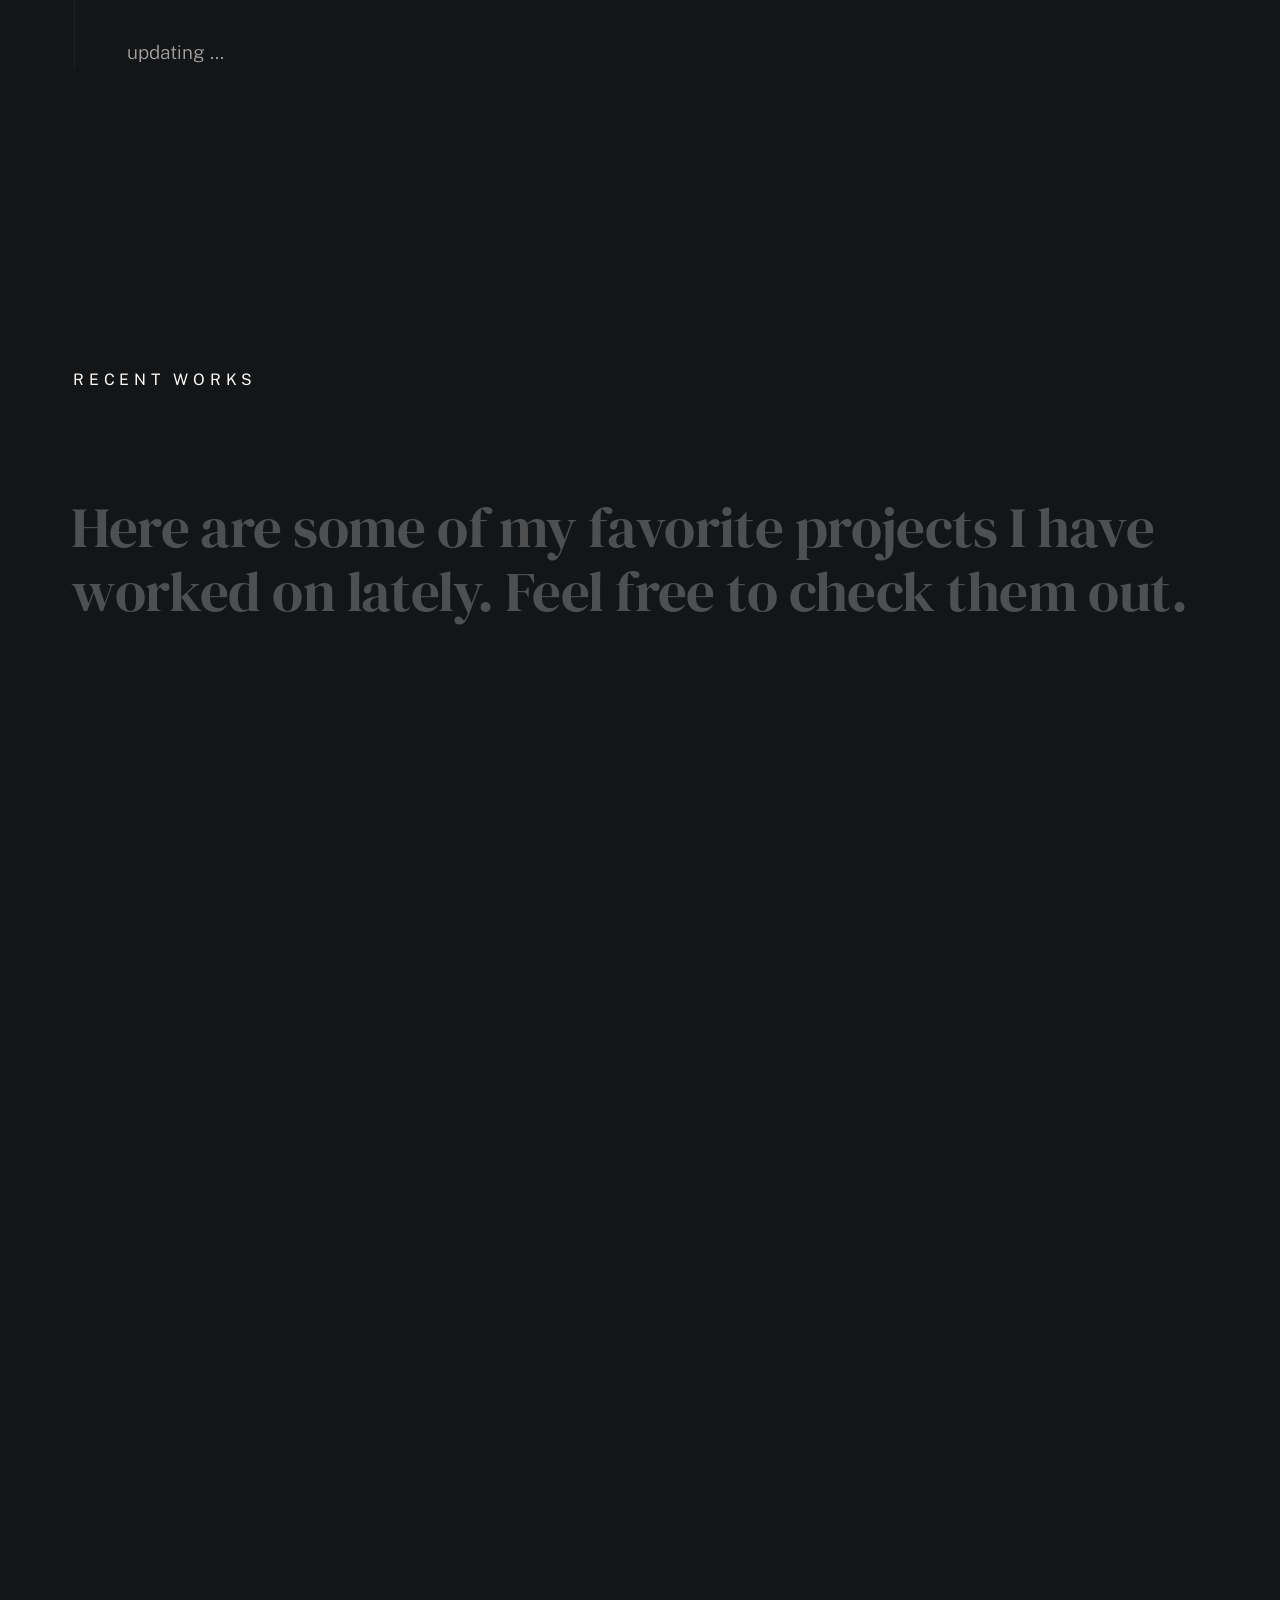
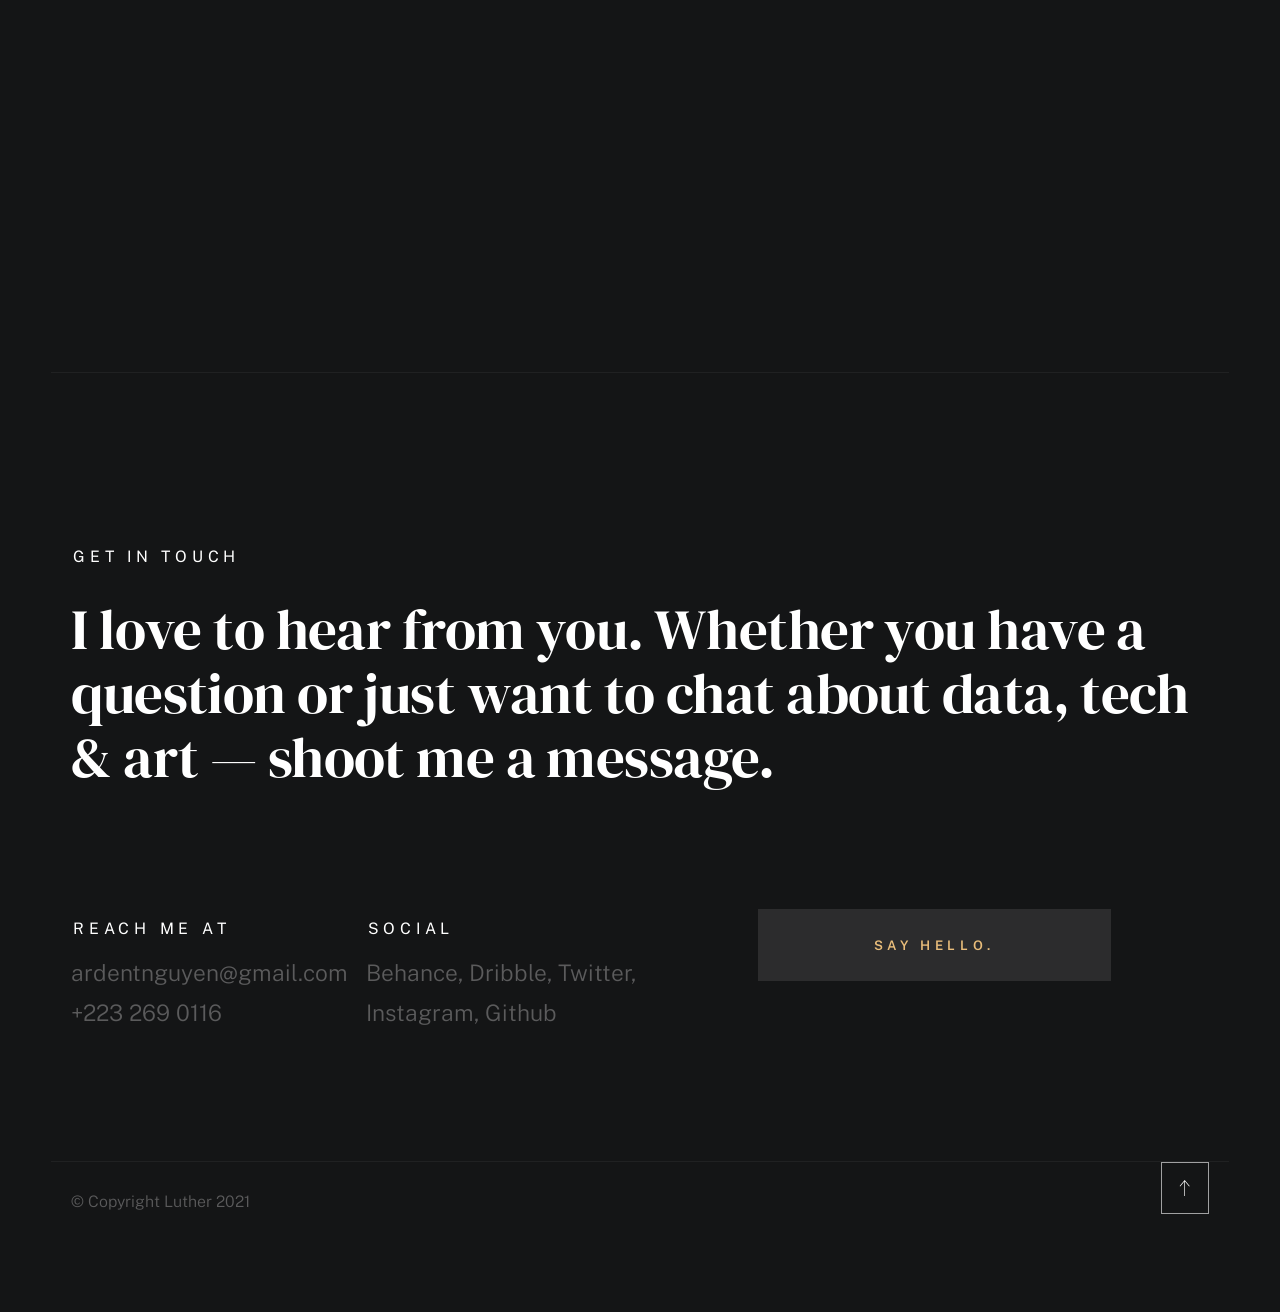
==== commit e95e57ba: "edited tab names" ====
--- a/index.html
+++ b/index.html
@@ -71,9 +71,9 @@
                     <ul>
                         <li><a href="index.html" class="home-link">Home Page</a></li>
                         <li class="current"><a href="#intro" class="smoothscroll">Intro</a></li>
-                        <li><a href="#about" class="smoothscroll">About</a></li>
-                        <li><a href="#works" class="smoothscroll">Works</a></li>
-                        <li><a href="#contact" class="smoothscroll">Say Hello</a></li>
+                        <li><a href="#about" class="smoothscroll">About Me</a></li>
+                        <li><a href="#works" class="smoothscroll">Projects</a></li>
+                        <li><a href="#contact" class="smoothscroll">Say Hello!</a></li>
                     </ul>
                 </nav>
             </div>
